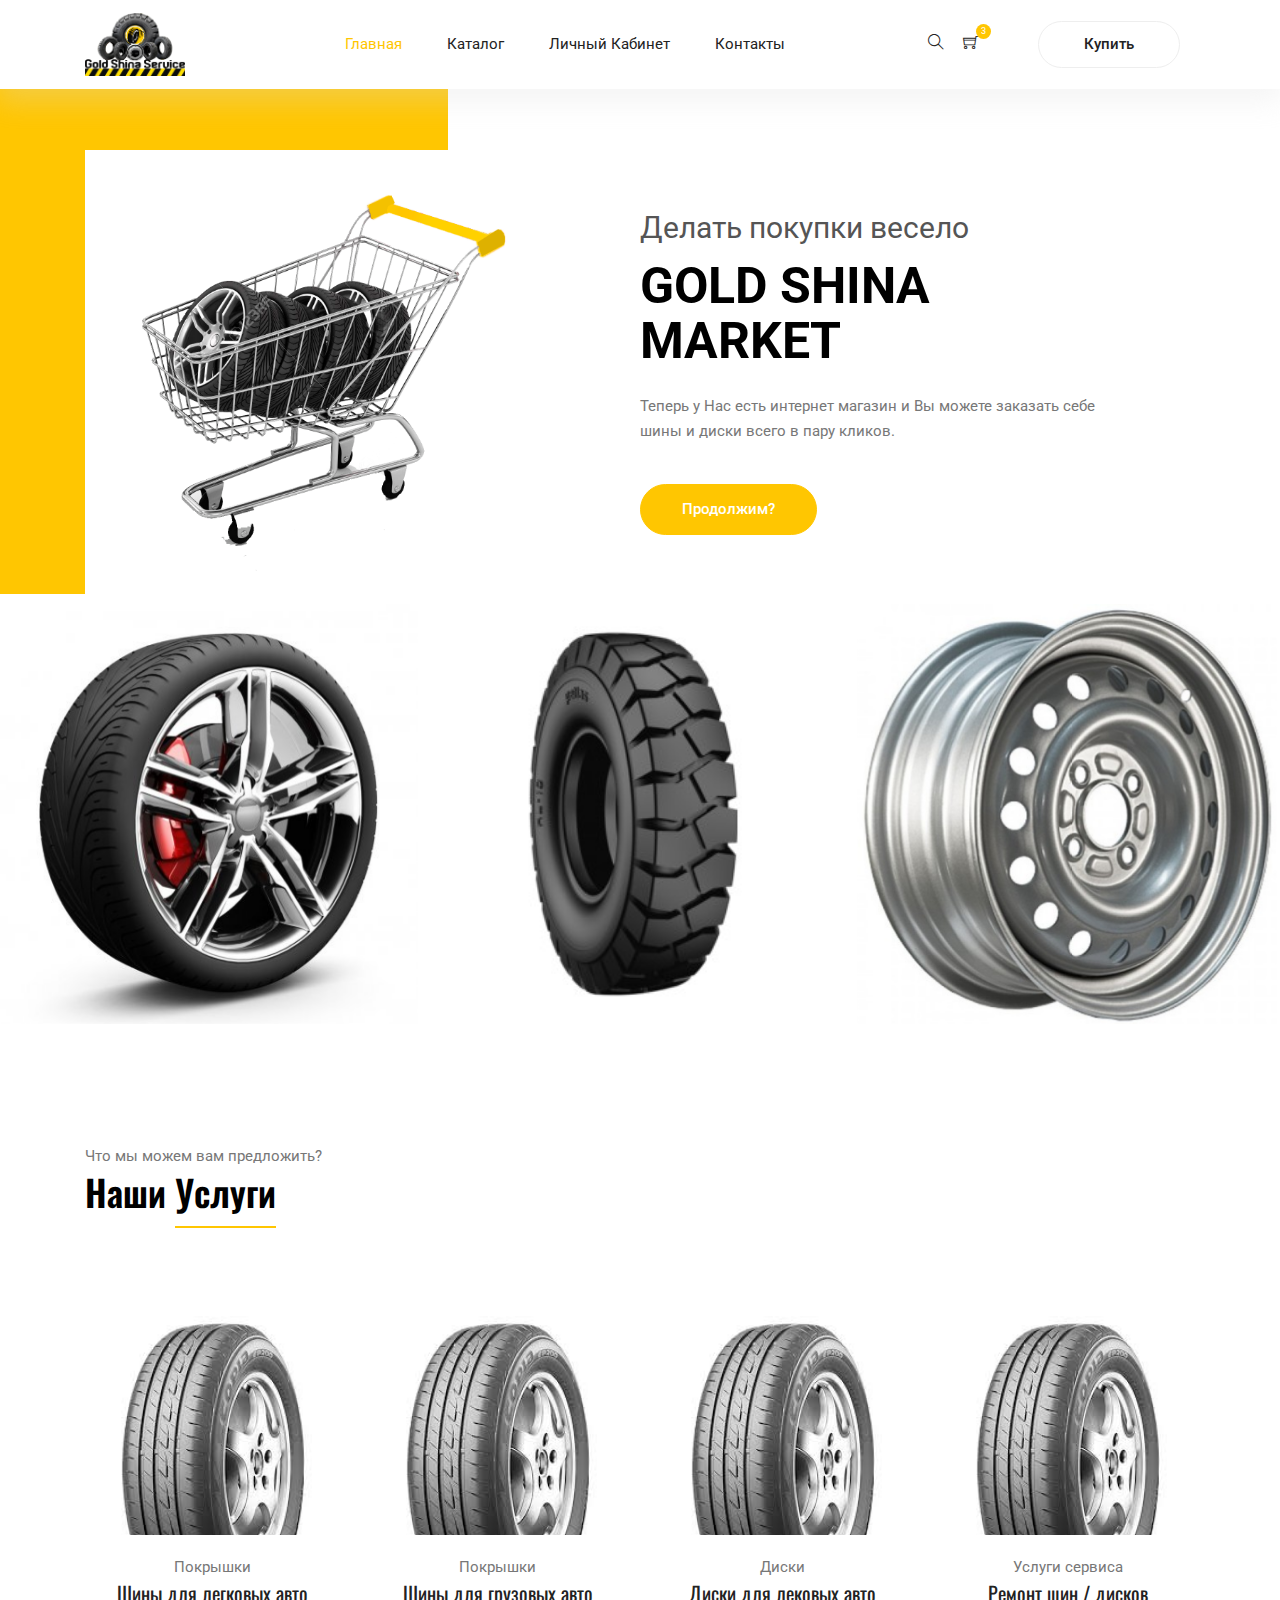
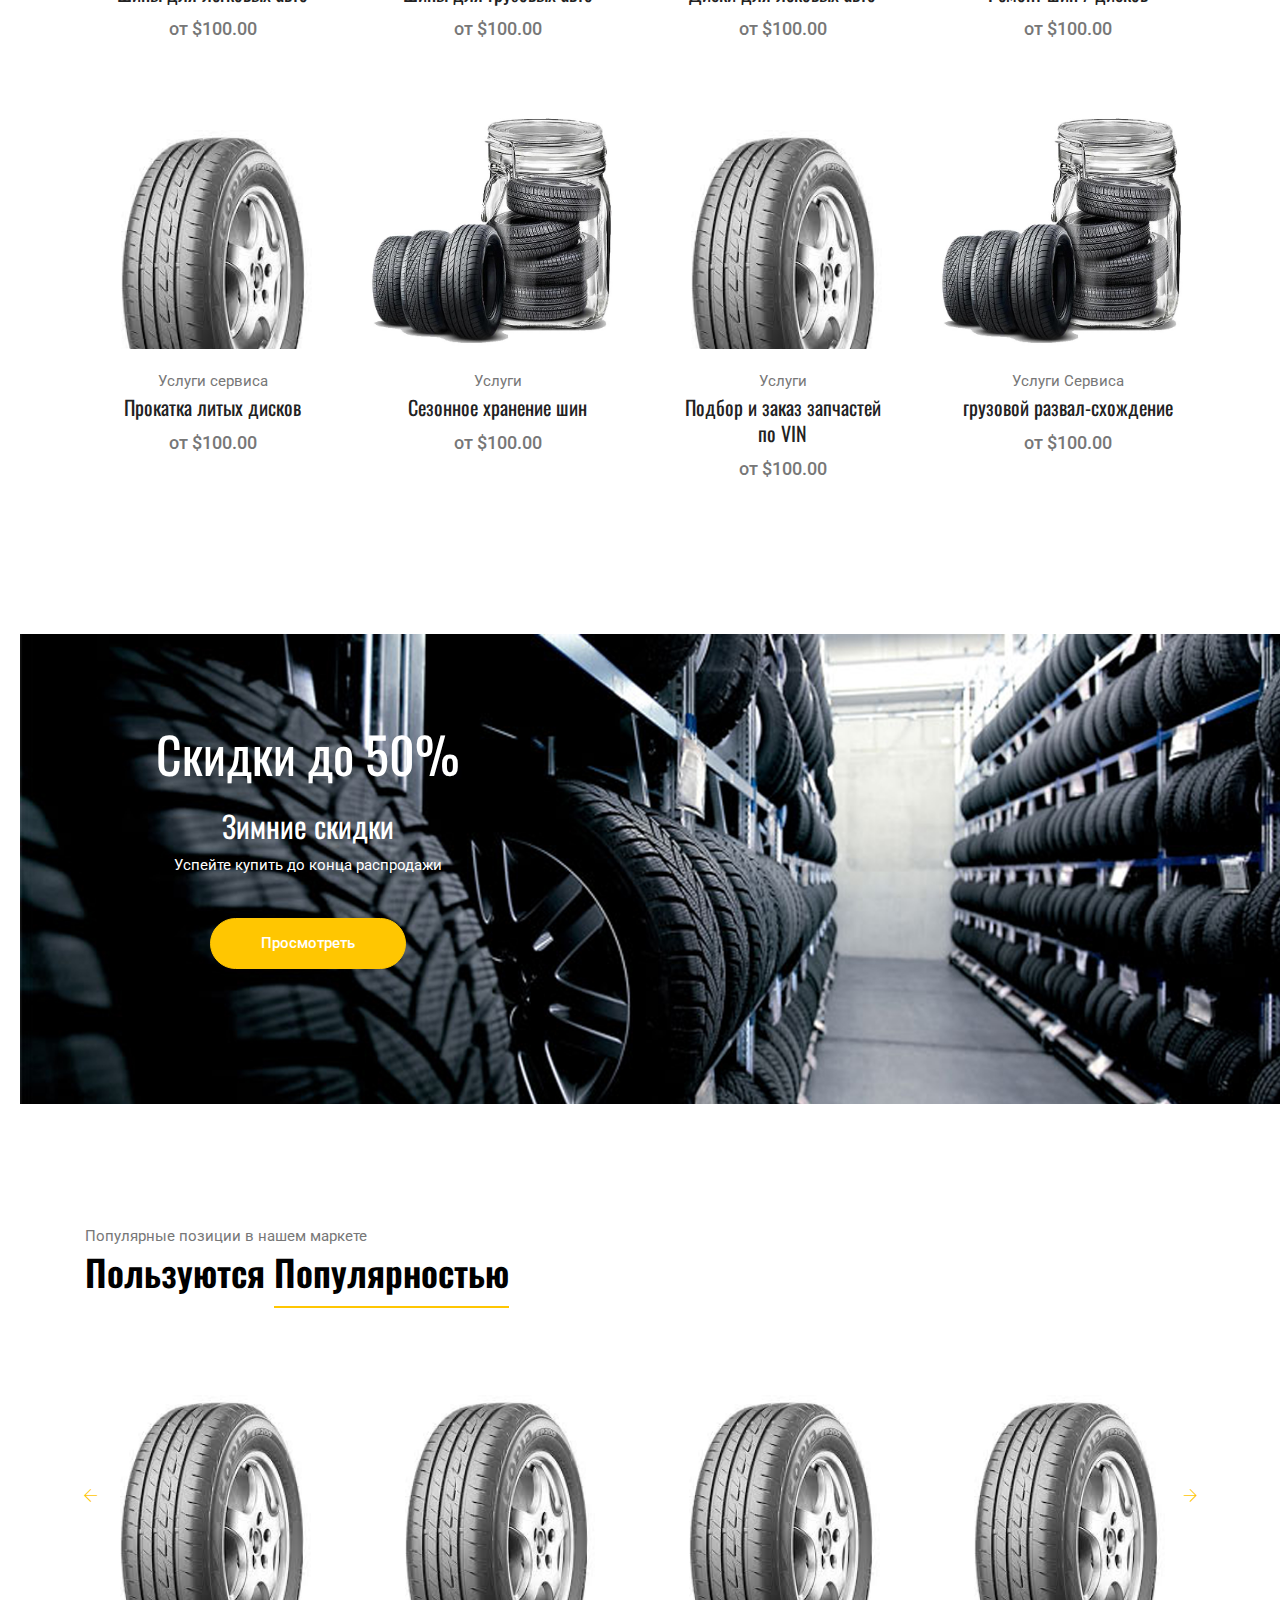
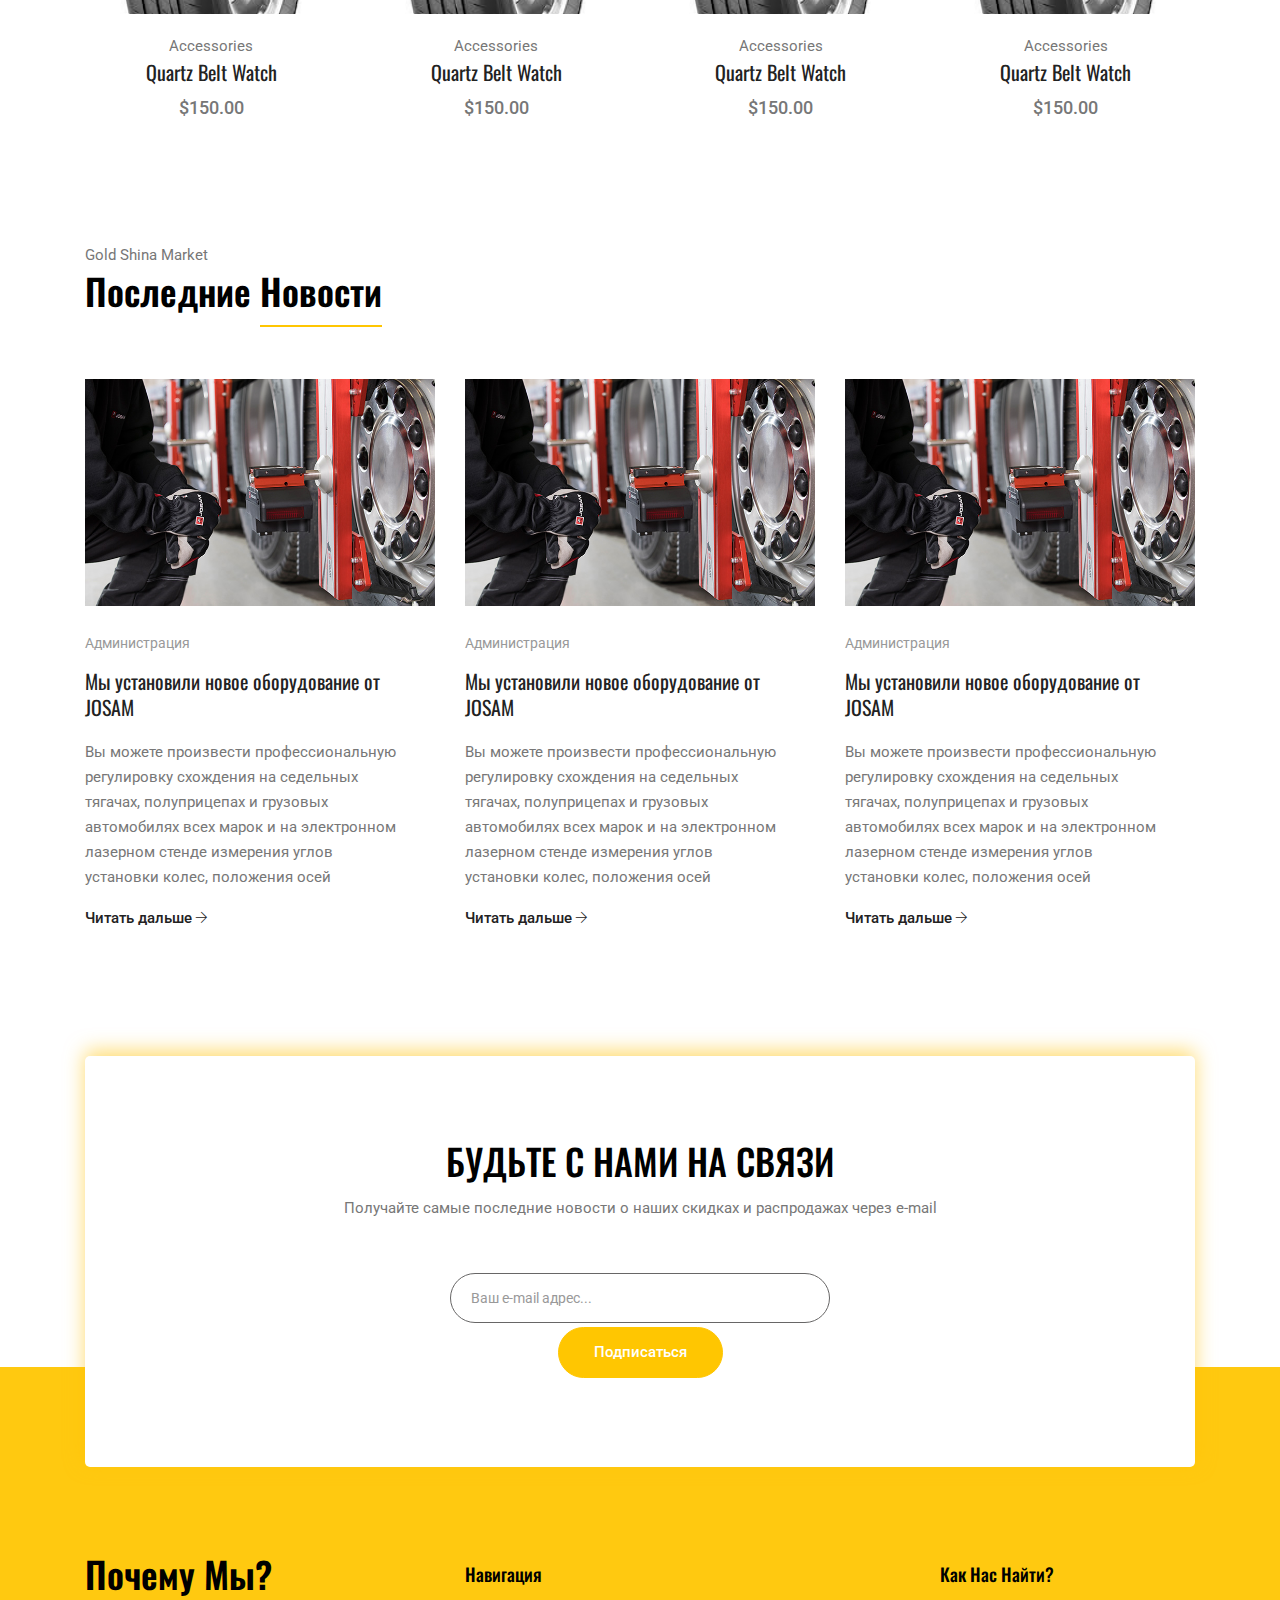
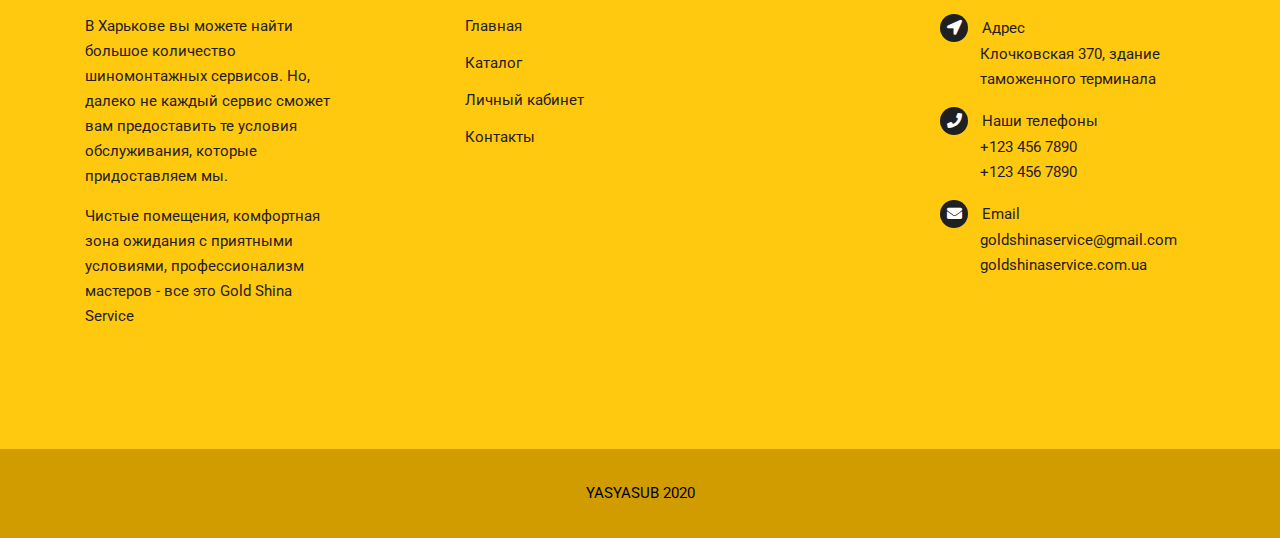
==== index.html @ 3cb79cb7 "push" ====
<!DOCTYPE html>
<html lang="en">
<head>
  <meta charset="UTF-8">
  <meta name="viewport" content="width=device-width, initial-scale=1.0">
  <meta http-equiv="X-UA-Compatible" content="ie=edge">
  <title>Gold Shina Shop - Главная</title>
<!--	<link rel="icon" href="img/Fevicon.png" type="image/png">-->
  <link rel="stylesheet" href="vendors/bootstrap/bootstrap.min.css">
  <link rel="stylesheet" href="vendors/fontawesome/css/all.min.css">
	<link rel="stylesheet" href="vendors/themify-icons/themify-icons.css">
  <link rel="stylesheet" href="vendors/nice-select/nice-select.css">
  <link rel="stylesheet" href="vendors/owl-carousel/owl.theme.default.min.css">
  <link rel="stylesheet" href="vendors/owl-carousel/owl.carousel.min.css">

  <link rel="stylesheet" href="css/style.css">
</head>
<body>
  <!--================ Start Header Menu Area =================-->
	<header class="header_area">
    <div class="main_menu">
      <nav class="navbar navbar-expand-lg navbar-light">
        <div class="container">
          <a class="navbar-brand logo_h" href="index.html"><img class="logo" src="img/logo.png" alt=""></a>
          <button class="navbar-toggler" type="button" data-toggle="collapse" data-target="#navbarSupportedContent"
            aria-controls="navbarSupportedContent" aria-expanded="false" aria-label="Toggle navigation">
            <span class="icon-bar"></span>
            <span class="icon-bar"></span>
            <span class="icon-bar"></span>
          </button>
          <div class="collapse navbar-collapse offset" id="navbarSupportedContent">
            <ul class="nav navbar-nav menu_nav ml-auto mr-auto">
              <li class="nav-item active"><a class="nav-link" href="index.html">Главная</a></li>
              <li class="nav-item submenu dropdown">
                <a href="#" class="nav-link dropdown-toggle" data-toggle="dropdown" role="button" aria-haspopup="true"
                  aria-expanded="false">Каталог</a>
                <ul class="dropdown-menu">
                  <li class="nav-item"><a class="nav-link" href="category.html">Каталог</a></li>
                  <li class="nav-item"><a class="nav-link" href="checkout.html">Что-то типо данных клиента</a></li>
<!--                  <li class="nav-item"><a class="nav-link" href="confirmation.html">Детали заказа</a></li>-->
                  <li class="nav-item"><a class="nav-link" href="cart.html">Корзина</a></li>
                </ul>
							</li>
<!--              <li class="nav-item submenu dropdown">-->
<!--                <a href="#" class="nav-link dropdown-toggle" data-toggle="dropdown" role="button" aria-haspopup="true"-->
<!--                  aria-expanded="false">Blog</a>-->
<!--                <ul class="dropdown-menu">-->
<!--                  <li class="nav-item"><a class="nav-link" href="blog.html">Blog</a></li>-->
<!--                  <li class="nav-item"><a class="nav-link" href="single-blog.html">Blog Details</a></li>-->
<!--                </ul>-->
<!--							</li>-->
							<li class="nav-item submenu dropdown">
                <a href="#" class="nav-link dropdown-toggle" data-toggle="dropdown" role="button" aria-haspopup="true"
                  aria-expanded="false">Личный кабинет</a>
                <ul class="dropdown-menu">
                  <li class="nav-item"><a class="nav-link" href="login.html">Вход</a></li>
                  <li class="nav-item"><a class="nav-link" href="register.html">Регистрация</a></li>
                  <li class="nav-item"><a class="nav-link" href="tracking-order.html">Трэкинг</a></li>
                </ul>
              </li>
              <li class="nav-item"><a class="nav-link" href="contact.html">Контакты</a></li>
            </ul>

            <ul class="nav-shop">
              <li class="nav-item"><button><i class="ti-search"></i></button></li>
              <li class="nav-item"><button><i class="ti-shopping-cart"></i><span class="nav-shop__circle">3</span></button> </li>
              <li class="nav-item"><a class="button button-header" href="#">Купить</a></li>
            </ul>
          </div>
        </div>
      </nav>
    </div>
  </header>
	<!--================ End Header Menu Area =================-->

  <main class="site-main">
    
    <!--================ Hero banner start =================-->
    <section class="hero-banner">
      <div class="container">
        <div class="row no-gutters align-items-center pt-60px">
          <div class="col-5 d-none d-sm-block">
            <div class="hero-banner__img">
              <img class="img-fluid" src="img/home/hero-banner.png" alt="">
            </div>
          </div>
          <div class="col-sm-7 col-lg-6 offset-lg-1 pl-4 pl-md-5 pl-lg-0">
            <div class="hero-banner__content">
              <h4>Делать покупки весело</h4>
              <h1>Gold Shina Market</h1>
              <p>Теперь у Нас есть интернет магазин и Вы можете заказать себе шины и диски всего в пару кликов.</p>
              <a class="button button-hero" href="#">Продолжим?</a>
            </div>
          </div>
        </div>
      </div>
    </section>
    <!--================ Hero banner start =================-->

    <!--================ Hero Carousel start =================-->
    <section class="section-margin mt-0">
      <div class="owl-carousel owl-theme hero-carousel">
        <div class="hero-carousel__slide">
          <img src="img/home/hero-slide1.png" alt="" class="img-fluid">
          <a href="#" class="hero-carousel__slideOverlay">
            <h3>Автомобильные шины</h3>
            <p>Покрышки</p>
          </a>
        </div>
        <div class="hero-carousel__slide">
          <img src="img/home/hero-slide2.png" alt="" class="img-fluid">
          <a href="#" class="hero-carousel__slideOverlay">
              <h3>Автомобильные шины</h3>
              <p>Покрышки</p>
          </a>
        </div>
        <div class="hero-carousel__slide">
          <img src="img/home/hero-slide3.png" alt="" class="img-fluid">
          <a href="#" class="hero-carousel__slideOverlay">
              <h3>Автомобильные шины</h3>
              <p>Покрышки</p>
          </a>
        </div>
      </div>
    </section>
    <!--================ Hero Carousel end =================-->

    <!-- ================ trending product section start ================= -->  
    <section class="section-margin calc-60px">
      <div class="container">
        <div class="section-intro pb-60px">
          <p>Что мы можем вам предложить?</p>
          <h2>Наши <span class="section-intro__style">Услуги</span></h2>
        </div>
        <div class="row">
          <div class="col-md-6 col-lg-4 col-xl-3">
            <div class="card text-center card-product">
              <div class="card-product__img">
                <img class="card-img" src="img/product/product1.png" alt="">
                <ul class="card-product__imgOverlay">
                  <li><button><i class="ti-search"></i></button></li>
                  <li><button><i class="ti-shopping-cart"></i></button></li>
                  <li><button><i class="ti-heart"></i></button></li>
                </ul>
              </div>
              <div class="card-body">
                <p>Покрышки</p>
                <h4 class="card-product__title"><a href="single-product.html">Шины для легковых авто</a></h4>
                <p class="card-product__price">от $100.00</p>
              </div>
            </div>
          </div>
          <div class="col-md-6 col-lg-4 col-xl-3">
            <div class="card text-center card-product">
              <div class="card-product__img">
                <img class="card-img" src="img/product/product1.png" alt="">
                <ul class="card-product__imgOverlay">
                  <li><button><i class="ti-search"></i></button></li>
                  <li><button><i class="ti-shopping-cart"></i></button></li>
                  <li><button><i class="ti-heart"></i></button></li>
                </ul>
              </div>
              <div class="card-body">
                <p>Покрышки</p>
                <h4 class="card-product__title"><a href="single-product.html">Шины для грузовых авто</a></h4>
                <p class="card-product__price">от $100.00</p>
              </div>
            </div>
          </div>
          <div class="col-md-6 col-lg-4 col-xl-3">
          <div class="card text-center card-product">
            <div class="card-product__img">
              <img class="card-img" src="img/product/product1.png" alt="">
              <ul class="card-product__imgOverlay">
                <li><button><i class="ti-search"></i></button></li>
                <li><button><i class="ti-shopping-cart"></i></button></li>
                <li><button><i class="ti-heart"></i></button></li>
              </ul>
            </div>
            <div class="card-body">
              <p>Диски</p>
              <h4 class="card-product__title"><a href="single-product.html">Диски для лековых авто</a></h4>
              <p class="card-product__price">от $100.00</p>
            </div>
          </div>
        </div>
        <div class="col-md-6 col-lg-4 col-xl-3">
          <div class="card text-center card-product">
            <div class="card-product__img">
              <img class="card-img" src="img/product/product1.png" alt="">
              <ul class="card-product__imgOverlay">
                <li><button><i class="ti-search"></i></button></li>
                <li><button><i class="ti-shopping-cart"></i></button></li>
                <li><button><i class="ti-heart"></i></button></li>
              </ul>
            </div>
            <div class="card-body">
              <p>Услуги сервиса</p>
              <h4 class="card-product__title"><a href="single-product.html">Ремонт шин / дисков</a></h4>
              <p class="card-product__price">от $100.00</p>
            </div>
          </div>
        </div>
        <div class="col-md-6 col-lg-4 col-xl-3">
          <div class="card text-center card-product">
            <div class="card-product__img">
              <img class="card-img" src="img/product/product1.png" alt="">
              <ul class="card-product__imgOverlay">
                <li><button><i class="ti-search"></i></button></li>
                <li><button><i class="ti-shopping-cart"></i></button></li>
                <li><button><i class="ti-heart"></i></button></li>
              </ul>
            </div>
            <div class="card-body">
              <p>Услуги сервиса</p>
              <h4 class="card-product__title"><a href="single-product.html">Прокатка литых дисков</a></h4>
              <p class="card-product__price">от $100.00</p>
            </div>
          </div>
        </div><div class="col-md-6 col-lg-4 col-xl-3">
          <div class="card text-center card-product">
            <div class="card-product__img">
              <img class="card-img" src="img/product/product2.jpg" alt="">
              <ul class="card-product__imgOverlay">
                <li><button><i class="ti-search"></i></button></li>
                <li><button><i class="ti-shopping-cart"></i></button></li>
                <li><button><i class="ti-heart"></i></button></li>
              </ul>
            </div>
            <div class="card-body">
              <p>Услуги</p>
              <h4 class="card-product__title"><a href="single-product.html">Сезонное хранение шин</a></h4>
              <p class="card-product__price">от $100.00</p>
            </div>
          </div>
        </div>
        <div class="col-md-6 col-lg-4 col-xl-3">
          <div class="card text-center card-product">
            <div class="card-product__img">
              <img class="card-img" src="img/product/product1.png" alt="">
              <ul class="card-product__imgOverlay">
                <li><button><i class="ti-search"></i></button></li>
                <li><button><i class="ti-shopping-cart"></i></button></li>
                <li><button><i class="ti-heart"></i></button></li>
              </ul>
            </div>
            <div class="card-body">
              <p>Услуги</p>
              <h4 class="card-product__title"><a href="single-product.html">Подбор и заказ запчастей по VIN</a></h4>
              <p class="card-product__price">от $100.00</p>
            </div>
          </div>
        </div>

            <div class="col-md-6 col-lg-4 col-xl-3">
                <div class="card text-center card-product">
                    <div class="card-product__img">
                        <img class="card-img" src="img/product/product2.jpg" alt="">
                        <ul class="card-product__imgOverlay">
                            <li><button><i class="ti-search"></i></button></li>
                            <li><button><i class="ti-shopping-cart"></i></button></li>
                            <li><button><i class="ti-heart"></i></button></li>
                        </ul>
                    </div>
                    <div class="card-body">
                        <p>Услуги Сервиса</p>
                        <h4 class="card-product__title"><a href="single-product.html">грузовой развал-схождение</a></h4>
                        <p class="card-product__price">от $100.00</p>
                    </div>
                </div>
            </div>

        </div>
      </div>
    </section>
    <!-- ================ trending product section end ================= -->  


    <!-- ================ offer section start ================= --> 
    <section class="offer" id="parallax-1" data-anchor-target="#parallax-1" data-300-top="background-position: 20px 30px" data-top-bottom="background-position: 0 20px">
      <div class="container">
        <div class="row">
          <div class="col-xl-5">
            <div class="offer__content text-center">
              <h3>Скидки до 50%</h3>
              <h4>Зимние скидки</h4>
              <p>Успейте купить до конца распродажи</p>
              <a class="button button--active mt-3 mt-xl-4" href="#">Просмотреть</a>
            </div>
          </div>
        </div>
      </div>
    </section>
    <!-- ================ offer section end ================= --> 

    <!-- ================ Best Selling item  carousel ================= --> 
    <section class="section-margin calc-60px">
      <div class="container">
        <div class="section-intro pb-60px">
          <p>Популярные позиции в нашем маркете</p>
          <h2>Пользуются <span class="section-intro__style">Популярностью</span></h2>
        </div>
        <div class="owl-carousel owl-theme" id="bestSellerCarousel">
          <div class="card text-center card-product">
            <div class="card-product__img">
              <img class="img-fluid" src="img/product/product1.png" alt="">
              <ul class="card-product__imgOverlay">
                <li><button><i class="ti-search"></i></button></li>
                <li><button><i class="ti-shopping-cart"></i></button></li>
                <li><button><i class="ti-heart"></i></button></li>
              </ul>
            </div>
            <div class="card-body">
              <p>Accessories</p>
              <h4 class="card-product__title"><a href="single-product.html">Quartz Belt Watch</a></h4>
              <p class="card-product__price">$150.00</p>
            </div>
          </div>

            <div class="card text-center card-product">
                <div class="card-product__img">
                    <img class="img-fluid" src="img/product/product1.png" alt="">
                    <ul class="card-product__imgOverlay">
                        <li><button><i class="ti-search"></i></button></li>
                        <li><button><i class="ti-shopping-cart"></i></button></li>
                        <li><button><i class="ti-heart"></i></button></li>
                    </ul>
                </div>
                <div class="card-body">
                    <p>Accessories</p>
                    <h4 class="card-product__title"><a href="single-product.html">Quartz Belt Watch</a></h4>
                    <p class="card-product__price">$150.00</p>
                </div>
            </div><div class="card text-center card-product">
            <div class="card-product__img">
                <img class="img-fluid" src="img/product/product1.png" alt="">
                <ul class="card-product__imgOverlay">
                    <li><button><i class="ti-search"></i></button></li>
                    <li><button><i class="ti-shopping-cart"></i></button></li>
                    <li><button><i class="ti-heart"></i></button></li>
                </ul>
            </div>
            <div class="card-body">
                <p>Accessories</p>
                <h4 class="card-product__title"><a href="single-product.html">Quartz Belt Watch</a></h4>
                <p class="card-product__price">$150.00</p>
            </div>
        </div><div class="card text-center card-product">
            <div class="card-product__img">
                <img class="img-fluid" src="img/product/product1.png" alt="">
                <ul class="card-product__imgOverlay">
                    <li><button><i class="ti-search"></i></button></li>
                    <li><button><i class="ti-shopping-cart"></i></button></li>
                    <li><button><i class="ti-heart"></i></button></li>
                </ul>
            </div>
            <div class="card-body">
                <p>Accessories</p>
                <h4 class="card-product__title"><a href="single-product.html">Quartz Belt Watch</a></h4>
                <p class="card-product__price">$150.00</p>
            </div>
        </div><div class="card text-center card-product">
            <div class="card-product__img">
                <img class="img-fluid" src="img/product/product1.png" alt="">
                <ul class="card-product__imgOverlay">
                    <li><button><i class="ti-search"></i></button></li>
                    <li><button><i class="ti-shopping-cart"></i></button></li>
                    <li><button><i class="ti-heart"></i></button></li>
                </ul>
            </div>
            <div class="card-body">
                <p>Accessories</p>
                <h4 class="card-product__title"><a href="single-product.html">Quartz Belt Watch</a></h4>
                <p class="card-product__price">$150.00</p>
            </div>
        </div><div class="card text-center card-product">
            <div class="card-product__img">
                <img class="img-fluid" src="img/product/product1.png" alt="">
                <ul class="card-product__imgOverlay">
                    <li><button><i class="ti-search"></i></button></li>
                    <li><button><i class="ti-shopping-cart"></i></button></li>
                    <li><button><i class="ti-heart"></i></button></li>
                </ul>
            </div>
            <div class="card-body">
                <p>Accessories</p>
                <h4 class="card-product__title"><a href="single-product.html">Quartz Belt Watch</a></h4>
                <p class="card-product__price">$150.00</p>
            </div>
        </div><div class="card text-center card-product">
            <div class="card-product__img">
                <img class="img-fluid" src="img/product/product1.png" alt="">
                <ul class="card-product__imgOverlay">
                    <li><button><i class="ti-search"></i></button></li>
                    <li><button><i class="ti-shopping-cart"></i></button></li>
                    <li><button><i class="ti-heart"></i></button></li>
                </ul>
            </div>
            <div class="card-body">
                <p>Accessories</p>
                <h4 class="card-product__title"><a href="single-product.html">Quartz Belt Watch</a></h4>
                <p class="card-product__price">$150.00</p>
            </div>
        </div>
        </div>
      </div>
    </section>
    <!-- ================ Best Selling item  carousel end ================= --> 

    <!-- ================ Blog section start ================= -->  
    <section class="blog">
      <div class="container">
        <div class="section-intro pb-60px">
          <p>Gold Shina Market</p>
          <h2>Последние <span class="section-intro__style">Новости</span></h2>
        </div>

        <div class="row">
          <div class="col-md-6 col-lg-4 mb-4 mb-lg-0">
            <div class="card card-blog">
              <div class="card-blog__img">
                <img class="card-img rounded-0" src="img/blog/blog1.png" alt="">
              </div>
              <div class="card-body">
                <ul class="card-blog__info">
                  <li><a href="#">Администрация</a></li>
                </ul>
                <h4 class="card-blog__title"><a href="single-blog.html">Мы установили новое оборудование от JOSAM</a></h4>
                <p>Вы можете произвести профессиональную регулировку схождения на седельных тягачах, полуприцепах и грузовых автомобилях всех марок и на электронном лазерном стенде измерения углов установки колес, положения осей</p>
                <a class="card-blog__link" href="#">Читать дальше<i class="ti-arrow-right"></i></a>
              </div>
            </div>
          </div>


            <div class="col-md-6 col-lg-4 mb-4 mb-lg-0">
                <div class="card card-blog">
                    <div class="card-blog__img">
                        <img class="card-img rounded-0" src="img/blog/blog1.png" alt="">
                    </div>
                    <div class="card-body">
                        <ul class="card-blog__info">
                            <li><a href="#">Администрация</a></li>
                        </ul>
                        <h4 class="card-blog__title"><a href="single-blog.html">Мы установили новое оборудование от JOSAM</a></h4>
                        <p>Вы можете произвести профессиональную регулировку схождения на седельных тягачах, полуприцепах и грузовых автомобилях всех марок и на электронном лазерном стенде измерения углов установки колес, положения осей</p>
                        <a class="card-blog__link" href="#">Читать дальше<i class="ti-arrow-right"></i></a>
                    </div>
                </div>
            </div>

            <div class="col-md-6 col-lg-4 mb-4 mb-lg-0">
                <div class="card card-blog">
                    <div class="card-blog__img">
                        <img class="card-img rounded-0" src="img/blog/blog1.png" alt="">
                    </div>
                    <div class="card-body">
                        <ul class="card-blog__info">
                            <li><a href="#">Администрация</a></li>
                        </ul>
                        <h4 class="card-blog__title"><a href="single-blog.html">Мы установили новое оборудование от JOSAM</a></h4>
                        <p>Вы можете произвести профессиональную регулировку схождения на седельных тягачах, полуприцепах и грузовых автомобилях всех марок и на электронном лазерном стенде измерения углов установки колес, положения осей</p>
                        <a class="card-blog__link" href="#">Читать дальше<i class="ti-arrow-right"></i></a>
                    </div>
                </div>
            </div>
          <!--tut mojno dobovl'at rod-->
        </div>
      </div>
    </section>
    <!-- ================ Blog section end ================= -->  

    <!-- ================ Subscribe section start ================= --> 
    <section class="subscribe-position">
      <div class="container">
        <div class="subscribe text-center">
          <h3 class="subscribe__title">Будьте с нами на связи</h3>
          <p>Получайте самые последние новости о наших скидках и распродажах через e-mail</p>
          <div id="mc_embed_signup">
            <form target="_blank" action="https://spondonit.us12.list-manage.com/subscribe/post?u=1462626880ade1ac87bd9c93a&amp;id=92a4423d01" method="get" class="subscribe-form form-inline mt-5 pt-1">
              <div class="form-group ml-sm-auto">
                <input style="margin: auto" class="form-control mb-1" type="email" name="EMAIL" placeholder="Ваш e-mail адрес..." onfocus="this.placeholder = ''" onblur="this.placeholder = 'Your Email Address '" >
                <div class="info"></div>
              </div>
              <button style="margin: auto" class="button button-subscribe mr-auto mb-1" type="submit">Подписаться</button>
              <div style="position: absolute; left: -5000px;">
                <input name="b_36c4fd991d266f23781ded980_aefe40901a" tabindex="-1" value="" type="text">
              </div>

            </form>
          </div>
          
        </div>
      </div>
    </section>
    <!-- ================ Subscribe section end ================= --> 

    

  </main>


  <!--================ Start footer Area  =================-->
	<footer class="footer">
		<div class="footer-area">
			<div class="container">
				<div class="row section_gap">
					<div class="col-lg-3 col-md-6 col-sm-6">
						<div class="single-footer-widget tp_widgets">
							<h4 class="footer_title large_title">Почему мы?</h4>
							<p>
                                В Харькове вы можете найти большое количество шиномонтажных сервисов. Но, далеко не каждый сервис сможет вам предоставить те условия обслуживания, которые придоставляем мы.
							</p>
							<p>
                                Чистые помещения, комфортная зона ожидания с приятными условиями, профессионализм мастеров - все это Gold Shina Service
							</p>
						</div>
					</div>
					<div class="offset-lg-1 col-lg-2 col-md-6 col-sm-6">
						<div class="single-footer-widget tp_widgets">
							<h4 class="footer_title">Навигация</h4>
							<ul class="list">
								<li><a href="#">Главная</a></li>
								<li><a href="#">Каталог</a></li>
								<li><a href="#">Личный кабинет</a></li>
    <!--								<li><a href="#">Product</a></li>-->
<!--								<li><a href="#">Brand</a></li>-->
								<li><a href="#">Контакты</a></li>
							</ul>
						</div>
					</div>
					<div class="col-lg-2 col-md-6 col-sm-6">
<!--                    <div class="single-footer-widget instafeed">-->
<!--                        <h4 class="footer_title">Gallery</h4>-->
<!--                        <ul class="list instafeed d-flex flex-wrap">-->
<!--                            <li><img src="img/gallery/r1.jpg" alt=""></li>-->
<!--                            <li><img src="img/gallery/r2.jpg" alt=""></li>-->
<!--                            <li><img src="img/gallery/r3.jpg" alt=""></li>-->
<!--                            <li><img src="img/gallery/r5.jpg" alt=""></li>-->
<!--                            <li><img src="img/gallery/r7.jpg" alt=""></li>-->
<!--                            <li><img src="img/gallery/r8.jpg" alt=""></li>-->
<!--                        </ul>-->
<!--                    </div>-->
                </div>
					<div class="offset-lg-1 col-lg-3 col-md-6 col-sm-6">
						<div class="single-footer-widget tp_widgets">
							<h4 class="footer_title">Как нас найти?</h4>
							<div class="ml-40">
								<p class="sm-head">
									<span class="fa fa-location-arrow"></span>
									Адрес
								</p>
								<p>Клочковская 370, здание таможенного терминала</p>

								<p class="sm-head">
									<span class="fa fa-phone"></span>
									Наши телефоны
								</p>
								<p>
									+123 456 7890 <br>
									+123 456 7890
								</p>

								<p class="sm-head">
									<span class="fa fa-envelope"></span>
									Email
								</p>
								<p>
									goldshinaservice@gmail.com <br>
									goldshinaservice.com.ua
								</p>
							</div>
						</div>
					</div>
				</div>
			</div>
		</div>

		<div class="footer-bottom">
			<div class="container">
				<div class="row d-flex">
					<p class="col-lg-12 footer-text text-center">
						YASYASUB 2020</p>
				</div>
			</div>
		</div>
	</footer>
	<!--================ End footer Area  =================-->



  <script src="vendors/jquery/jquery-3.2.1.min.js"></script>
  <script src="vendors/bootstrap/bootstrap.bundle.min.js"></script>
  <script src="vendors/skrollr.min.js"></script>
  <script src="vendors/owl-carousel/owl.carousel.min.js"></script>
  <script src="vendors/nice-select/jquery.nice-select.min.js"></script>
  <script src="vendors/jquery.ajaxchimp.min.js"></script>
  <script src="vendors/mail-script.js"></script>
  <script src="js/main.js"></script>
</body>
</html>
---- vendors/fontawesome/css/all.min.css ----
.fa,.fab,.fal,.far,.fas{-moz-osx-font-smoothing:grayscale;-webkit-font-smoothing:antialiased;display:inline-block;font-style:normal;font-variant:normal;text-rendering:auto;line-height:1}.fa-lg{font-size:1.33333em;line-height:.75em;vertical-align:-.0667em}.fa-xs{font-size:.75em}.fa-sm{font-size:.875em}.fa-1x{font-size:1em}.fa-2x{font-size:2em}.fa-3x{font-size:3em}.fa-4x{font-size:4em}.fa-5x{font-size:5em}.fa-6x{font-size:6em}.fa-7x{font-size:7em}.fa-8x{font-size:8em}.fa-9x{font-size:9em}.fa-10x{font-size:10em}.fa-fw{text-align:center;width:1.25em}.fa-ul{list-style-type:none;margin-left:2.5em;padding-left:0}.fa-ul>li{position:relative}.fa-li{left:-2em;position:absolute;text-align:center;width:2em;line-height:inherit}.fa-border{border:.08em solid #eee;border-radius:.1em;padding:.2em .25em .15em}.fa-pull-left{float:left}.fa-pull-right{float:right}.fa.fa-pull-left,.fab.fa-pull-left,.fal.fa-pull-left,.far.fa-pull-left,.fas.fa-pull-left{margin-right:.3em}.fa.fa-pull-right,.fab.fa-pull-right,.fal.fa-pull-right,.far.fa-pull-right,.fas.fa-pull-right{margin-left:.3em}.fa-spin{animation:fa-spin 2s infinite linear}.fa-pulse{animation:fa-spin 1s infinite steps(8)}@keyframes fa-spin{0%{transform:rotate(0deg)}to{transform:rotate(1turn)}}.fa-rotate-90{-ms-filter:"progid:DXImageTransform.Microsoft.BasicImage(rotation=1)";transform:rotate(90deg)}.fa-rotate-180{-ms-filter:"progid:DXImageTransform.Microsoft.BasicImage(rotation=2)";transform:rotate(180deg)}.fa-rotate-270{-ms-filter:"progid:DXImageTransform.Microsoft.BasicImage(rotation=3)";transform:rotate(270deg)}.fa-flip-horizontal{-ms-filter:"progid:DXImageTransform.Microsoft.BasicImage(rotation=0, mirror=1)";transform:scaleX(-1)}.fa-flip-vertical{transform:scaleY(-1)}.fa-flip-horizontal.fa-flip-vertical,.fa-flip-vertical{-ms-filter:"progid:DXImageTransform.Microsoft.BasicImage(rotation=2, mirror=1)"}.fa-flip-horizontal.fa-flip-vertical{transform:scale(-1)}:root .fa-flip-horizontal,:root .fa-flip-vertical,:root .fa-rotate-90,:root .fa-rotate-180,:root .fa-rotate-270{filter:none}.fa-stack{display:inline-block;height:2em;line-height:2em;position:relative;vertical-align:middle;width:2.5em}.fa-stack-1x,.fa-stack-2x{left:0;position:absolute;text-align:center;width:100%}.fa-stack-1x{line-height:inherit}.fa-stack-2x{font-size:2em}.fa-inverse{color:#fff}.fa-500px:before{content:"\f26e"}.fa-accessible-icon:before{content:"\f368"}.fa-accusoft:before{content:"\f369"}.fa-acquisitions-incorporated:before{content:"\f6af"}.fa-ad:before{content:"\f641"}.fa-address-book:before{content:"\f2b9"}.fa-address-card:before{content:"\f2bb"}.fa-adjust:before{content:"\f042"}.fa-adn:before{content:"\f170"}.fa-adobe:before{content:"\f778"}.fa-adversal:before{content:"\f36a"}.fa-affiliatetheme:before{content:"\f36b"}.fa-air-freshener:before{content:"\f5d0"}.fa-algolia:before{content:"\f36c"}.fa-align-center:before{content:"\f037"}.fa-align-justify:before{content:"\f039"}.fa-align-left:before{content:"\f036"}.fa-align-right:before{content:"\f038"}.fa-alipay:before{content:"\f642"}.fa-allergies:before{content:"\f461"}.fa-amazon:before{content:"\f270"}.fa-amazon-pay:before{content:"\f42c"}.fa-ambulance:before{content:"\f0f9"}.fa-american-sign-language-interpreting:before{content:"\f2a3"}.fa-amilia:before{content:"\f36d"}.fa-anchor:before{content:"\f13d"}.fa-android:before{content:"\f17b"}.fa-angellist:before{content:"\f209"}.fa-angle-double-down:before{content:"\f103"}.fa-angle-double-left:before{content:"\f100"}.fa-angle-double-right:before{content:"\f101"}.fa-angle-double-up:before{content:"\f102"}.fa-angle-down:before{content:"\f107"}.fa-angle-left:before{content:"\f104"}.fa-angle-right:before{content:"\f105"}.fa-angle-up:before{content:"\f106"}.fa-angry:before{content:"\f556"}.fa-angrycreative:before{content:"\f36e"}.fa-angular:before{content:"\f420"}.fa-ankh:before{content:"\f644"}.fa-app-store:before{content:"\f36f"}.fa-app-store-ios:before{content:"\f370"}.fa-apper:before{content:"\f371"}.fa-apple:before{content:"\f179"}.fa-apple-alt:before{content:"\f5d1"}.fa-apple-pay:before{content:"\f415"}.fa-archive:before{content:"\f187"}.fa-archway:before{content:"\f557"}.fa-arrow-alt-circle-down:before{content:"\f358"}.fa-arrow-alt-circle-left:before{content:"\f359"}.fa-arrow-alt-circle-right:before{content:"\f35a"}.fa-arrow-alt-circle-up:before{content:"\f35b"}.fa-arrow-circle-down:before{content:"\f0ab"}.fa-arrow-circle-left:before{content:"\f0a8"}.fa-arrow-circle-right:before{content:"\f0a9"}.fa-arrow-circle-up:before{content:"\f0aa"}.fa-arrow-down:before{content:"\f063"}.fa-arrow-left:before{content:"\f060"}.fa-arrow-right:before{content:"\f061"}.fa-arrow-up:before{content:"\f062"}.fa-arrows-alt:before{content:"\f0b2"}.fa-arrows-alt-h:before{content:"\f337"}.fa-arrows-alt-v:before{content:"\f338"}.fa-artstation:before{content:"\f77a"}.fa-assistive-listening-systems:before{content:"\f2a2"}.fa-asterisk:before{content:"\f069"}.fa-asymmetrik:before{content:"\f372"}.fa-at:before{content:"\f1fa"}.fa-atlas:before{content:"\f558"}.fa-atlassian:before{content:"\f77b"}.fa-atom:before{content:"\f5d2"}.fa-audible:before{content:"\f373"}.fa-audio-description:before{content:"\f29e"}.fa-autoprefixer:before{content:"\f41c"}.fa-avianex:before{content:"\f374"}.fa-aviato:before{content:"\f421"}.fa-award:before{content:"\f559"}.fa-aws:before{content:"\f375"}.fa-baby:before{content:"\f77c"}.fa-baby-carriage:before{content:"\f77d"}.fa-backspace:before{content:"\f55a"}.fa-backward:before{content:"\f04a"}.fa-balance-scale:before{content:"\f24e"}.fa-ban:before{content:"\f05e"}.fa-band-aid:before{content:"\f462"}.fa-bandcamp:before{content:"\f2d5"}.fa-barcode:before{content:"\f02a"}.fa-bars:before{content:"\f0c9"}.fa-baseball-ball:before{content:"\f433"}.fa-basketball-ball:before{content:"\f434"}.fa-bath:before{content:"\f2cd"}.fa-battery-empty:before{content:"\f244"}.fa-battery-full:before{content:"\f240"}.fa-battery-half:before{content:"\f242"}.fa-battery-quarter:before{content:"\f243"}.fa-battery-three-quarters:before{content:"\f241"}.fa-bed:before{content:"\f236"}.fa-beer:before{content:"\f0fc"}.fa-behance:before{content:"\f1b4"}.fa-behance-square:before{content:"\f1b5"}.fa-bell:before{content:"\f0f3"}.fa-bell-slash:before{content:"\f1f6"}.fa-bezier-curve:before{content:"\f55b"}.fa-bible:before{content:"\f647"}.fa-bicycle:before{content:"\f206"}.fa-bimobject:before{content:"\f378"}.fa-binoculars:before{content:"\f1e5"}.fa-biohazard:before{content:"\f780"}.fa-birthday-cake:before{content:"\f1fd"}.fa-bitbucket:before{content:"\f171"}.fa-bitcoin:before{content:"\f379"}.fa-bity:before{content:"\f37a"}.fa-black-tie:before{content:"\f27e"}.fa-blackberry:before{content:"\f37b"}.fa-blender:before{content:"\f517"}.fa-blender-phone:before{content:"\f6b6"}.fa-blind:before{content:"\f29d"}.fa-blog:before{content:"\f781"}.fa-blogger:before{content:"\f37c"}.fa-blogger-b:before{content:"\f37d"}.fa-bluetooth:before{content:"\f293"}.fa-bluetooth-b:before{content:"\f294"}.fa-bold:before{content:"\f032"}.fa-bolt:before{content:"\f0e7"}.fa-bomb:before{content:"\f1e2"}.fa-bone:before{content:"\f5d7"}.fa-bong:before{content:"\f55c"}.fa-book:before{content:"\f02d"}.fa-book-dead:before{content:"\f6b7"}.fa-book-open:before{content:"\f518"}.fa-book-reader:before{content:"\f5da"}.fa-bookmark:before{content:"\f02e"}.fa-bowling-ball:before{content:"\f436"}.fa-box:before{content:"\f466"}.fa-box-open:before{content:"\f49e"}.fa-boxes:before{content:"\f468"}.fa-braille:before{content:"\f2a1"}.fa-brain:before{content:"\f5dc"}.fa-briefcase:before{content:"\f0b1"}.fa-briefcase-medical:before{content:"\f469"}.fa-broadcast-tower:before{content:"\f519"}.fa-broom:before{content:"\f51a"}.fa-brush:before{content:"\f55d"}.fa-btc:before{content:"\f15a"}.fa-bug:before{content:"\f188"}.fa-building:before{content:"\f1ad"}.fa-bullhorn:before{content:"\f0a1"}.fa-bullseye:before{content:"\f140"}.fa-burn:before{content:"\f46a"}.fa-buromobelexperte:before{content:"\f37f"}.fa-bus:before{content:"\f207"}.fa-bus-alt:before{content:"\f55e"}.fa-business-time:before{content:"\f64a"}.fa-buysellads:before{content:"\f20d"}.fa-calculator:before{content:"\f1ec"}.fa-calendar:before{content:"\f133"}.fa-calendar-alt:before{content:"\f073"}.fa-calendar-check:before{content:"\f274"}.fa-calendar-day:before{content:"\f783"}.fa-calendar-minus:before{content:"\f272"}.fa-calendar-plus:before{content:"\f271"}.fa-calendar-times:before{content:"\f273"}.fa-calendar-week:before{content:"\f784"}.fa-camera:before{content:"\f030"}.fa-camera-retro:before{content:"\f083"}.fa-campground:before{content:"\f6bb"}.fa-canadian-maple-leaf:before{content:"\f785"}.fa-candy-cane:before{content:"\f786"}.fa-cannabis:before{content:"\f55f"}.fa-capsules:before{content:"\f46b"}.fa-car:before{content:"\f1b9"}.fa-car-alt:before{content:"\f5de"}.fa-car-battery:before{content:"\f5df"}.fa-car-crash:before{content:"\f5e1"}.fa-car-side:before{content:"\f5e4"}.fa-caret-down:before{content:"\f0d7"}.fa-caret-left:before{content:"\f0d9"}.fa-caret-right:before{content:"\f0da"}.fa-caret-square-down:before{content:"\f150"}.fa-caret-square-left:before{content:"\f191"}.fa-caret-square-right:before{content:"\f152"}.fa-caret-square-up:before{content:"\f151"}.fa-caret-up:before{content:"\f0d8"}.fa-carrot:before{content:"\f787"}.fa-cart-arrow-down:before{content:"\f218"}.fa-cart-plus:before{content:"\f217"}.fa-cash-register:before{content:"\f788"}.fa-cat:before{content:"\f6be"}.fa-cc-amazon-pay:before{content:"\f42d"}.fa-cc-amex:before{content:"\f1f3"}.fa-cc-apple-pay:before{content:"\f416"}.fa-cc-diners-club:before{content:"\f24c"}.fa-cc-discover:before{content:"\f1f2"}.fa-cc-jcb:before{content:"\f24b"}.fa-cc-mastercard:before{content:"\f1f1"}.fa-cc-paypal:before{content:"\f1f4"}.fa-cc-stripe:before{content:"\f1f5"}.fa-cc-visa:before{content:"\f1f0"}.fa-centercode:before{content:"\f380"}.fa-centos:before{content:"\f789"}.fa-certificate:before{content:"\f0a3"}.fa-chair:before{content:"\f6c0"}.fa-chalkboard:before{content:"\f51b"}.fa-chalkboard-teacher:before{content:"\f51c"}.fa-charging-station:before{content:"\f5e7"}.fa-chart-area:before{content:"\f1fe"}.fa-chart-bar:before{content:"\f080"}.fa-chart-line:before{content:"\f201"}.fa-chart-pie:before{content:"\f200"}.fa-check:before{content:"\f00c"}.fa-check-circle:before{content:"\f058"}.fa-check-double:before{content:"\f560"}.fa-check-square:before{content:"\f14a"}.fa-chess:before{content:"\f439"}.fa-chess-bishop:before{content:"\f43a"}.fa-chess-board:before{content:"\f43c"}.fa-chess-king:before{content:"\f43f"}.fa-chess-knight:before{content:"\f441"}.fa-chess-pawn:before{content:"\f443"}.fa-chess-queen:before{content:"\f445"}.fa-chess-rook:before{content:"\f447"}.fa-chevron-circle-down:before{content:"\f13a"}.fa-chevron-circle-left:before{content:"\f137"}.fa-chevron-circle-right:before{content:"\f138"}.fa-chevron-circle-up:before{content:"\f139"}.fa-chevron-down:before{content:"\f078"}.fa-chevron-left:before{content:"\f053"}.fa-chevron-right:before{content:"\f054"}.fa-chevron-up:before{content:"\f077"}.fa-child:before{content:"\f1ae"}.fa-chrome:before{content:"\f268"}.fa-church:before{content:"\f51d"}.fa-circle:before{content:"\f111"}.fa-circle-notch:before{content:"\f1ce"}.fa-city:before{content:"\f64f"}.fa-clipboard:before{content:"\f328"}.fa-clipboard-check:before{content:"\f46c"}.fa-clipboard-list:before{content:"\f46d"}.fa-clock:before{content:"\f017"}.fa-clone:before{content:"\f24d"}.fa-closed-captioning:before{content:"\f20a"}.fa-cloud:before{content:"\f0c2"}.fa-cloud-download-alt:before{content:"\f381"}.fa-cloud-meatball:before{content:"\f73b"}.fa-cloud-moon:before{content:"\f6c3"}.fa-cloud-moon-rain:before{content:"\f73c"}.fa-cloud-rain:before{content:"\f73d"}.fa-cloud-showers-heavy:before{content:"\f740"}.fa-cloud-sun:before{content:"\f6c4"}.fa-cloud-sun-rain:before{content:"\f743"}.fa-cloud-upload-alt:before{content:"\f382"}.fa-cloudscale:before{content:"\f383"}.fa-cloudsmith:before{content:"\f384"}.fa-cloudversify:before{content:"\f385"}.fa-cocktail:before{content:"\f561"}.fa-code:before{content:"\f121"}.fa-code-branch:before{content:"\f126"}.fa-codepen:before{content:"\f1cb"}.fa-codiepie:before{content:"\f284"}.fa-coffee:before{content:"\f0f4"}.fa-cog:before{content:"\f013"}.fa-cogs:before{content:"\f085"}.fa-coins:before{content:"\f51e"}.fa-columns:before{content:"\f0db"}.fa-comment:before{content:"\f075"}.fa-comment-alt:before{content:"\f27a"}.fa-comment-dollar:before{content:"\f651"}.fa-comment-dots:before{content:"\f4ad"}.fa-comment-slash:before{content:"\f4b3"}.fa-comments:before{content:"\f086"}.fa-comments-dollar:before{content:"\f653"}.fa-compact-disc:before{content:"\f51f"}.fa-compass:before{content:"\f14e"}.fa-compress:before{content:"\f066"}.fa-compress-arrows-alt:before{content:"\f78c"}.fa-concierge-bell:before{content:"\f562"}.fa-confluence:before{content:"\f78d"}.fa-connectdevelop:before{content:"\f20e"}.fa-contao:before{content:"\f26d"}.fa-cookie:before{content:"\f563"}.fa-cookie-bite:before{content:"\f564"}.fa-copy:before{content:"\f0c5"}.fa-copyright:before{content:"\f1f9"}.fa-couch:before{content:"\f4b8"}.fa-cpanel:before{content:"\f388"}.fa-creative-commons:before{content:"\f25e"}.fa-creative-commons-by:before{content:"\f4e7"}.fa-creative-commons-nc:before{content:"\f4e8"}.fa-creative-commons-nc-eu:before{content:"\f4e9"}.fa-creative-commons-nc-jp:before{content:"\f4ea"}.fa-creative-commons-nd:before{content:"\f4eb"}.fa-creative-commons-pd:before{content:"\f4ec"}.fa-creative-commons-pd-alt:before{content:"\f4ed"}.fa-creative-commons-remix:before{content:"\f4ee"}.fa-creative-commons-sa:before{content:"\f4ef"}.fa-creative-commons-sampling:before{content:"\f4f0"}.fa-creative-commons-sampling-plus:before{content:"\f4f1"}.fa-creative-commons-share:before{content:"\f4f2"}.fa-creative-commons-zero:before{content:"\f4f3"}.fa-credit-card:before{content:"\f09d"}.fa-critical-role:before{content:"\f6c9"}.fa-crop:before{content:"\f125"}.fa-crop-alt:before{content:"\f565"}.fa-cross:before{content:"\f654"}.fa-crosshairs:before{content:"\f05b"}.fa-crow:before{content:"\f520"}.fa-crown:before{content:"\f521"}.fa-css3:before{content:"\f13c"}.fa-css3-alt:before{content:"\f38b"}.fa-cube:before{content:"\f1b2"}.fa-cubes:before{content:"\f1b3"}.fa-cut:before{content:"\f0c4"}.fa-cuttlefish:before{content:"\f38c"}.fa-d-and-d:before{content:"\f38d"}.fa-d-and-d-beyond:before{content:"\f6ca"}.fa-dashcube:before{content:"\f210"}.fa-database:before{content:"\f1c0"}.fa-deaf:before{content:"\f2a4"}.fa-delicious:before{content:"\f1a5"}.fa-democrat:before{content:"\f747"}.fa-deploydog:before{content:"\f38e"}.fa-deskpro:before{content:"\f38f"}.fa-desktop:before{content:"\f108"}.fa-dev:before{content:"\f6cc"}.fa-deviantart:before{content:"\f1bd"}.fa-dharmachakra:before{content:"\f655"}.fa-dhl:before{content:"\f790"}.fa-diagnoses:before{content:"\f470"}.fa-diaspora:before{content:"\f791"}.fa-dice:before{content:"\f522"}.fa-dice-d20:before{content:"\f6cf"}.fa-dice-d6:before{content:"\f6d1"}.fa-dice-five:before{content:"\f523"}.fa-dice-four:before{content:"\f524"}.fa-dice-one:before{content:"\f525"}.fa-dice-six:before{content:"\f526"}.fa-dice-three:before{content:"\f527"}.fa-dice-two:before{content:"\f528"}.fa-digg:before{content:"\f1a6"}.fa-digital-ocean:before{content:"\f391"}.fa-digital-tachograph:before{content:"\f566"}.fa-directions:before{content:"\f5eb"}.fa-discord:before{content:"\f392"}.fa-discourse:before{content:"\f393"}.fa-divide:before{content:"\f529"}.fa-dizzy:before{content:"\f567"}.fa-dna:before{content:"\f471"}.fa-dochub:before{content:"\f394"}.fa-docker:before{content:"\f395"}.fa-dog:before{content:"\f6d3"}.fa-dollar-sign:before{content:"\f155"}.fa-dolly:before{content:"\f472"}.fa-dolly-flatbed:before{content:"\f474"}.fa-donate:before{content:"\f4b9"}.fa-door-closed:before{content:"\f52a"}.fa-door-open:before{content:"\f52b"}.fa-dot-circle:before{content:"\f192"}.fa-dove:before{content:"\f4ba"}.fa-download:before{content:"\f019"}.fa-draft2digital:before{content:"\f396"}.fa-drafting-compass:before{content:"\f568"}.fa-dragon:before{content:"\f6d5"}.fa-draw-polygon:before{content:"\f5ee"}.fa-dribbble:before{content:"\f17d"}.fa-dribbble-square:before{content:"\f397"}.fa-dropbox:before{content:"\f16b"}.fa-drum:before{content:"\f569"}.fa-drum-steelpan:before{content:"\f56a"}.fa-drumstick-bite:before{content:"\f6d7"}.fa-drupal:before{content:"\f1a9"}.fa-dumbbell:before{content:"\f44b"}.fa-dumpster:before{content:"\f793"}.fa-dumpster-fire:before{content:"\f794"}.fa-dungeon:before{content:"\f6d9"}.fa-dyalog:before{content:"\f399"}.fa-earlybirds:before{content:"\f39a"}.fa-ebay:before{content:"\f4f4"}.fa-edge:before{content:"\f282"}.fa-edit:before{content:"\f044"}.fa-eject:before{content:"\f052"}.fa-elementor:before{content:"\f430"}.fa-ellipsis-h:before{content:"\f141"}.fa-ellipsis-v:before{content:"\f142"}.fa-ello:before{content:"\f5f1"}.fa-ember:before{content:"\f423"}.fa-empire:before{content:"\f1d1"}.fa-envelope:before{content:"\f0e0"}.fa-envelope-open:before{content:"\f2b6"}.fa-envelope-open-text:before{content:"\f658"}.fa-envelope-square:before{content:"\f199"}.fa-envira:before{content:"\f299"}.fa-equals:before{content:"\f52c"}.fa-eraser:before{content:"\f12d"}.fa-erlang:before{content:"\f39d"}.fa-ethereum:before{content:"\f42e"}.fa-ethernet:before{content:"\f796"}.fa-etsy:before{content:"\f2d7"}.fa-euro-sign:before{content:"\f153"}.fa-exchange-alt:before{content:"\f362"}.fa-exclamation:before{content:"\f12a"}.fa-exclamation-circle:before{content:"\f06a"}.fa-exclamation-triangle:before{content:"\f071"}.fa-expand:before{content:"\f065"}.fa-expand-arrows-alt:before{content:"\f31e"}.fa-expeditedssl:before{content:"\f23e"}.fa-external-link-alt:before{content:"\f35d"}.fa-external-link-square-alt:before{content:"\f360"}.fa-eye:before{content:"\f06e"}.fa-eye-dropper:before{content:"\f1fb"}.fa-eye-slash:before{content:"\f070"}.fa-facebook:before{content:"\f09a"}.fa-facebook-f:before{content:"\f39e"}.fa-facebook-messenger:before{content:"\f39f"}.fa-facebook-square:before{content:"\f082"}.fa-fantasy-flight-games:before{content:"\f6dc"}.fa-fast-backward:before{content:"\f049"}.fa-fast-forward:before{content:"\f050"}.fa-fax:before{content:"\f1ac"}.fa-feather:before{content:"\f52d"}.fa-feather-alt:before{content:"\f56b"}.fa-fedex:before{content:"\f797"}.fa-fedora:before{content:"\f798"}.fa-female:before{content:"\f182"}.fa-fighter-jet:before{content:"\f0fb"}.fa-figma:before{content:"\f799"}.fa-file:before{content:"\f15b"}.fa-file-alt:before{content:"\f15c"}.fa-file-archive:before{content:"\f1c6"}.fa-file-audio:before{content:"\f1c7"}.fa-file-code:before{content:"\f1c9"}.fa-file-contract:before{content:"\f56c"}.fa-file-csv:before{content:"\f6dd"}.fa-file-download:before{content:"\f56d"}.fa-file-excel:before{content:"\f1c3"}.fa-file-export:before{content:"\f56e"}.fa-file-image:before{content:"\f1c5"}.fa-file-import:before{content:"\f56f"}.fa-file-invoice:before{content:"\f570"}.fa-file-invoice-dollar:before{content:"\f571"}.fa-file-medical:before{content:"\f477"}.fa-file-medical-alt:before{content:"\f478"}.fa-file-pdf:before{content:"\f1c1"}.fa-file-powerpoint:before{content:"\f1c4"}.fa-file-prescription:before{content:"\f572"}.fa-file-signature:before{content:"\f573"}.fa-file-upload:before{content:"\f574"}.fa-file-video:before{content:"\f1c8"}.fa-file-word:before{content:"\f1c2"}.fa-fill:before{content:"\f575"}.fa-fill-drip:before{content:"\f576"}.fa-film:before{content:"\f008"}.fa-filter:before{content:"\f0b0"}.fa-fingerprint:before{content:"\f577"}.fa-fire:before{content:"\f06d"}.fa-fire-alt:before{content:"\f7e4"}.fa-fire-extinguisher:before{content:"\f134"}.fa-firefox:before{content:"\f269"}.fa-first-aid:before{content:"\f479"}.fa-first-order:before{content:"\f2b0"}.fa-first-order-alt:before{content:"\f50a"}.fa-firstdraft:before{content:"\f3a1"}.fa-fish:before{content:"\f578"}.fa-fist-raised:before{content:"\f6de"}.fa-flag:before{content:"\f024"}.fa-flag-checkered:before{content:"\f11e"}.fa-flag-usa:before{content:"\f74d"}.fa-flask:before{content:"\f0c3"}.fa-flickr:before{content:"\f16e"}.fa-flipboard:before{content:"\f44d"}.fa-flushed:before{content:"\f579"}.fa-fly:before{content:"\f417"}.fa-folder:before{content:"\f07b"}.fa-folder-minus:before{content:"\f65d"}.fa-folder-open:before{content:"\f07c"}.fa-folder-plus:before{content:"\f65e"}.fa-font:before{content:"\f031"}.fa-font-awesome:before{content:"\f2b4"}.fa-font-awesome-alt:before{content:"\f35c"}.fa-font-awesome-flag:before{content:"\f425"}.fa-font-awesome-logo-full:before{content:"\f4e6"}.fa-fonticons:before{content:"\f280"}.fa-fonticons-fi:before{content:"\f3a2"}.fa-football-ball:before{content:"\f44e"}.fa-fort-awesome:before{content:"\f286"}.fa-fort-awesome-alt:before{content:"\f3a3"}.fa-forumbee:before{content:"\f211"}.fa-forward:before{content:"\f04e"}.fa-foursquare:before{content:"\f180"}.fa-free-code-camp:before{content:"\f2c5"}.fa-freebsd:before{content:"\f3a4"}.fa-frog:before{content:"\f52e"}.fa-frown:before{content:"\f119"}.fa-frown-open:before{content:"\f57a"}.fa-fulcrum:before{content:"\f50b"}.fa-funnel-dollar:before{content:"\f662"}.fa-futbol:before{content:"\f1e3"}.fa-galactic-republic:before{content:"\f50c"}.fa-galactic-senate:before{content:"\f50d"}.fa-gamepad:before{content:"\f11b"}.fa-gas-pump:before{content:"\f52f"}.fa-gavel:before{content:"\f0e3"}.fa-gem:before{content:"\f3a5"}.fa-genderless:before{content:"\f22d"}.fa-get-pocket:before{content:"\f265"}.fa-gg:before{content:"\f260"}.fa-gg-circle:before{content:"\f261"}.fa-ghost:before{content:"\f6e2"}.fa-gift:before{content:"\f06b"}.fa-gifts:before{content:"\f79c"}.fa-git:before{content:"\f1d3"}.fa-git-square:before{content:"\f1d2"}.fa-github:before{content:"\f09b"}.fa-github-alt:before{content:"\f113"}.fa-github-square:before{content:"\f092"}.fa-gitkraken:before{content:"\f3a6"}.fa-gitlab:before{content:"\f296"}.fa-gitter:before{content:"\f426"}.fa-glass-cheers:before{content:"\f79f"}.fa-glass-martini:before{content:"\f000"}.fa-glass-martini-alt:before{content:"\f57b"}.fa-glass-whiskey:before{content:"\f7a0"}.fa-glasses:before{content:"\f530"}.fa-glide:before{content:"\f2a5"}.fa-glide-g:before{content:"\f2a6"}.fa-globe:before{content:"\f0ac"}.fa-globe-africa:before{content:"\f57c"}.fa-globe-americas:before{content:"\f57d"}.fa-globe-asia:before{content:"\f57e"}.fa-globe-europe:before{content:"\f7a2"}.fa-gofore:before{content:"\f3a7"}.fa-golf-ball:before{content:"\f450"}.fa-goodreads:before{content:"\f3a8"}.fa-goodreads-g:before{content:"\f3a9"}.fa-google:before{content:"\f1a0"}.fa-google-drive:before{content:"\f3aa"}.fa-google-play:before{content:"\f3ab"}.fa-google-plus:before{content:"\f2b3"}.fa-google-plus-g:before{content:"\f0d5"}.fa-google-plus-square:before{content:"\f0d4"}.fa-google-wallet:before{content:"\f1ee"}.fa-gopuram:before{content:"\f664"}.fa-graduation-cap:before{content:"\f19d"}.fa-gratipay:before{content:"\f184"}.fa-grav:before{content:"\f2d6"}.fa-greater-than:before{content:"\f531"}.fa-greater-than-equal:before{content:"\f532"}.fa-grimace:before{content:"\f57f"}.fa-grin:before{content:"\f580"}.fa-grin-alt:before{content:"\f581"}.fa-grin-beam:before{content:"\f582"}.fa-grin-beam-sweat:before{content:"\f583"}.fa-grin-hearts:before{content:"\f584"}.fa-grin-squint:before{content:"\f585"}.fa-grin-squint-tears:before{content:"\f586"}.fa-grin-stars:before{content:"\f587"}.fa-grin-tears:before{content:"\f588"}.fa-grin-tongue:before{content:"\f589"}.fa-grin-tongue-squint:before{content:"\f58a"}.fa-grin-tongue-wink:before{content:"\f58b"}.fa-grin-wink:before{content:"\f58c"}.fa-grip-horizontal:before{content:"\f58d"}.fa-grip-lines:before{content:"\f7a4"}.fa-grip-lines-vertical:before{content:"\f7a5"}.fa-grip-vertical:before{content:"\f58e"}.fa-gripfire:before{content:"\f3ac"}.fa-grunt:before{content:"\f3ad"}.fa-guitar:before{content:"\f7a6"}.fa-gulp:before{content:"\f3ae"}.fa-h-square:before{content:"\f0fd"}.fa-hacker-news:before{content:"\f1d4"}.fa-hacker-news-square:before{content:"\f3af"}.fa-hackerrank:before{content:"\f5f7"}.fa-hammer:before{content:"\f6e3"}.fa-hamsa:before{content:"\f665"}.fa-hand-holding:before{content:"\f4bd"}.fa-hand-holding-heart:before{content:"\f4be"}.fa-hand-holding-usd:before{content:"\f4c0"}.fa-hand-lizard:before{content:"\f258"}.fa-hand-paper:before{content:"\f256"}.fa-hand-peace:before{content:"\f25b"}.fa-hand-point-down:before{content:"\f0a7"}.fa-hand-point-left:before{content:"\f0a5"}.fa-hand-point-right:before{content:"\f0a4"}.fa-hand-point-up:before{content:"\f0a6"}.fa-hand-pointer:before{content:"\f25a"}.fa-hand-rock:before{content:"\f255"}.fa-hand-scissors:before{content:"\f257"}.fa-hand-spock:before{content:"\f259"}.fa-hands:before{content:"\f4c2"}.fa-hands-helping:before{content:"\f4c4"}.fa-handshake:before{content:"\f2b5"}.fa-hanukiah:before{content:"\f6e6"}.fa-hashtag:before{content:"\f292"}.fa-hat-wizard:before{content:"\f6e8"}.fa-haykal:before{content:"\f666"}.fa-hdd:before{content:"\f0a0"}.fa-heading:before{content:"\f1dc"}.fa-headphones:before{content:"\f025"}.fa-headphones-alt:before{content:"\f58f"}.fa-headset:before{content:"\f590"}.fa-heart:before{content:"\f004"}.fa-heart-broken:before{content:"\f7a9"}.fa-heartbeat:before{content:"\f21e"}.fa-helicopter:before{content:"\f533"}.fa-highlighter:before{content:"\f591"}.fa-hiking:before{content:"\f6ec"}.fa-hippo:before{content:"\f6ed"}.fa-hips:before{content:"\f452"}.fa-hire-a-helper:before{content:"\f3b0"}.fa-history:before{content:"\f1da"}.fa-hockey-puck:before{content:"\f453"}.fa-holly-berry:before{content:"\f7aa"}.fa-home:before{content:"\f015"}.fa-hooli:before{content:"\f427"}.fa-hornbill:before{content:"\f592"}.fa-horse:before{content:"\f6f0"}.fa-horse-head:before{content:"\f7ab"}.fa-hospital:before{content:"\f0f8"}.fa-hospital-alt:before{content:"\f47d"}.fa-hospital-symbol:before{content:"\f47e"}.fa-hot-tub:before{content:"\f593"}.fa-hotel:before{content:"\f594"}.fa-hotjar:before{content:"\f3b1"}.fa-hourglass:before{content:"\f254"}.fa-hourglass-end:before{content:"\f253"}.fa-hourglass-half:before{content:"\f252"}.fa-hourglass-start:before{content:"\f251"}.fa-house-damage:before{content:"\f6f1"}.fa-houzz:before{content:"\f27c"}.fa-hryvnia:before{content:"\f6f2"}.fa-html5:before{content:"\f13b"}.fa-hubspot:before{content:"\f3b2"}.fa-i-cursor:before{content:"\f246"}.fa-icicles:before{content:"\f7ad"}.fa-id-badge:before{content:"\f2c1"}.fa-id-card:before{content:"\f2c2"}.fa-id-card-alt:before{content:"\f47f"}.fa-igloo:before{content:"\f7ae"}.fa-image:before{content:"\f03e"}.fa-images:before{content:"\f302"}.fa-imdb:before{content:"\f2d8"}.fa-inbox:before{content:"\f01c"}.fa-indent:before{content:"\f03c"}.fa-industry:before{content:"\f275"}.fa-infinity:before{content:"\f534"}.fa-info:before{content:"\f129"}.fa-info-circle:before{content:"\f05a"}.fa-instagram:before{content:"\f16d"}.fa-intercom:before{content:"\f7af"}.fa-internet-explorer:before{content:"\f26b"}.fa-invision:before{content:"\f7b0"}.fa-ioxhost:before{content:"\f208"}.fa-italic:before{content:"\f033"}.fa-itunes:before{content:"\f3b4"}.fa-itunes-note:before{content:"\f3b5"}.fa-java:before{content:"\f4e4"}.fa-jedi:before{content:"\f669"}.fa-jedi-order:before{content:"\f50e"}.fa-jenkins:before{content:"\f3b6"}.fa-jira:before{content:"\f7b1"}.fa-joget:before{content:"\f3b7"}.fa-joint:before{content:"\f595"}.fa-joomla:before{content:"\f1aa"}.fa-journal-whills:before{content:"\f66a"}.fa-js:before{content:"\f3b8"}.fa-js-square:before{content:"\f3b9"}.fa-jsfiddle:before{content:"\f1cc"}.fa-kaaba:before{content:"\f66b"}.fa-kaggle:before{content:"\f5fa"}.fa-key:before{content:"\f084"}.fa-keybase:before{content:"\f4f5"}.fa-keyboard:before{content:"\f11c"}.fa-keycdn:before{content:"\f3ba"}.fa-khanda:before{content:"\f66d"}.fa-kickstarter:before{content:"\f3bb"}.fa-kickstarter-k:before{content:"\f3bc"}.fa-kiss:before{content:"\f596"}.fa-kiss-beam:before{content:"\f597"}.fa-kiss-wink-heart:before{content:"\f598"}.fa-kiwi-bird:before{content:"\f535"}.fa-korvue:before{content:"\f42f"}.fa-landmark:before{content:"\f66f"}.fa-language:before{content:"\f1ab"}.fa-laptop:before{content:"\f109"}.fa-laptop-code:before{content:"\f5fc"}.fa-laravel:before{content:"\f3bd"}.fa-lastfm:before{content:"\f202"}.fa-lastfm-square:before{content:"\f203"}.fa-laugh:before{content:"\f599"}.fa-laugh-beam:before{content:"\f59a"}.fa-laugh-squint:before{content:"\f59b"}.fa-laugh-wink:before{content:"\f59c"}.fa-layer-group:before{content:"\f5fd"}.fa-leaf:before{content:"\f06c"}.fa-leanpub:before{content:"\f212"}.fa-lemon:before{content:"\f094"}.fa-less:before{content:"\f41d"}.fa-less-than:before{content:"\f536"}.fa-less-than-equal:before{content:"\f537"}.fa-level-down-alt:before{content:"\f3be"}.fa-level-up-alt:before{content:"\f3bf"}.fa-life-ring:before{content:"\f1cd"}.fa-lightbulb:before{content:"\f0eb"}.fa-line:before{content:"\f3c0"}.fa-link:before{content:"\f0c1"}.fa-linkedin:before{content:"\f08c"}.fa-linkedin-in:before{content:"\f0e1"}.fa-linode:before{content:"\f2b8"}.fa-linux:before{content:"\f17c"}.fa-lira-sign:before{content:"\f195"}.fa-list:before{content:"\f03a"}.fa-list-alt:before{content:"\f022"}.fa-list-ol:before{content:"\f0cb"}.fa-list-ul:before{content:"\f0ca"}.fa-location-arrow:before{content:"\f124"}.fa-lock:before{content:"\f023"}.fa-lock-open:before{content:"\f3c1"}.fa-long-arrow-alt-down:before{content:"\f309"}.fa-long-arrow-alt-left:before{content:"\f30a"}.fa-long-arrow-alt-right:before{content:"\f30b"}.fa-long-arrow-alt-up:before{content:"\f30c"}.fa-low-vision:before{content:"\f2a8"}.fa-luggage-cart:before{content:"\f59d"}.fa-lyft:before{content:"\f3c3"}.fa-magento:before{content:"\f3c4"}.fa-magic:before{content:"\f0d0"}.fa-magnet:before{content:"\f076"}.fa-mail-bulk:before{content:"\f674"}.fa-mailchimp:before{content:"\f59e"}.fa-male:before{content:"\f183"}.fa-mandalorian:before{content:"\f50f"}.fa-map:before{content:"\f279"}.fa-map-marked:before{content:"\f59f"}.fa-map-marked-alt:before{content:"\f5a0"}.fa-map-marker:before{content:"\f041"}.fa-map-marker-alt:before{content:"\f3c5"}.fa-map-pin:before{content:"\f276"}.fa-map-signs:before{content:"\f277"}.fa-markdown:before{content:"\f60f"}.fa-marker:before{content:"\f5a1"}.fa-mars:before{content:"\f222"}.fa-mars-double:before{content:"\f227"}.fa-mars-stroke:before{content:"\f229"}.fa-mars-stroke-h:before{content:"\f22b"}.fa-mars-stroke-v:before{content:"\f22a"}.fa-mask:before{content:"\f6fa"}.fa-mastodon:before{content:"\f4f6"}.fa-maxcdn:before{content:"\f136"}.fa-medal:before{content:"\f5a2"}.fa-medapps:before{content:"\f3c6"}.fa-medium:before{content:"\f23a"}.fa-medium-m:before{content:"\f3c7"}.fa-medkit:before{content:"\f0fa"}.fa-medrt:before{content:"\f3c8"}.fa-meetup:before{content:"\f2e0"}.fa-megaport:before{content:"\f5a3"}.fa-meh:before{content:"\f11a"}.fa-meh-blank:before{content:"\f5a4"}.fa-meh-rolling-eyes:before{content:"\f5a5"}.fa-memory:before{content:"\f538"}.fa-mendeley:before{content:"\f7b3"}.fa-menorah:before{content:"\f676"}.fa-mercury:before{content:"\f223"}.fa-meteor:before{content:"\f753"}.fa-microchip:before{content:"\f2db"}.fa-microphone:before{content:"\f130"}.fa-microphone-alt:before{content:"\f3c9"}.fa-microphone-alt-slash:before{content:"\f539"}.fa-microphone-slash:before{content:"\f131"}.fa-microscope:before{content:"\f610"}.fa-microsoft:before{content:"\f3ca"}.fa-minus:before{content:"\f068"}.fa-minus-circle:before{content:"\f056"}.fa-minus-square:before{content:"\f146"}.fa-mitten:before{content:"\f7b5"}.fa-mix:before{content:"\f3cb"}.fa-mixcloud:before{content:"\f289"}.fa-mizuni:before{content:"\f3cc"}.fa-mobile:before{content:"\f10b"}.fa-mobile-alt:before{content:"\f3cd"}.fa-modx:before{content:"\f285"}.fa-monero:before{content:"\f3d0"}.fa-money-bill:before{content:"\f0d6"}.fa-money-bill-alt:before{content:"\f3d1"}.fa-money-bill-wave:before{content:"\f53a"}.fa-money-bill-wave-alt:before{content:"\f53b"}.fa-money-check:before{content:"\f53c"}.fa-money-check-alt:before{content:"\f53d"}.fa-monument:before{content:"\f5a6"}.fa-moon:before{content:"\f186"}.fa-mortar-pestle:before{content:"\f5a7"}.fa-mosque:before{content:"\f678"}.fa-motorcycle:before{content:"\f21c"}.fa-mountain:before{content:"\f6fc"}.fa-mouse-pointer:before{content:"\f245"}.fa-mug-hot:before{content:"\f7b6"}.fa-music:before{content:"\f001"}.fa-napster:before{content:"\f3d2"}.fa-neos:before{content:"\f612"}.fa-network-wired:before{content:"\f6ff"}.fa-neuter:before{content:"\f22c"}.fa-newspaper:before{content:"\f1ea"}.fa-nimblr:before{content:"\f5a8"}.fa-nintendo-switch:before{content:"\f418"}.fa-node:before{content:"\f419"}.fa-node-js:before{content:"\f3d3"}.fa-not-equal:before{content:"\f53e"}.fa-notes-medical:before{content:"\f481"}.fa-npm:before{content:"\f3d4"}.fa-ns8:before{content:"\f3d5"}.fa-nutritionix:before{content:"\f3d6"}.fa-object-group:before{content:"\f247"}.fa-object-ungroup:before{content:"\f248"}.fa-odnoklassniki:before{content:"\f263"}.fa-odnoklassniki-square:before{content:"\f264"}.fa-oil-can:before{content:"\f613"}.fa-old-republic:before{content:"\f510"}.fa-om:before{content:"\f679"}.fa-opencart:before{content:"\f23d"}.fa-openid:before{content:"\f19b"}.fa-opera:before{content:"\f26a"}.fa-optin-monster:before{content:"\f23c"}.fa-osi:before{content:"\f41a"}.fa-otter:before{content:"\f700"}.fa-outdent:before{content:"\f03b"}.fa-page4:before{content:"\f3d7"}.fa-pagelines:before{content:"\f18c"}.fa-paint-brush:before{content:"\f1fc"}.fa-paint-roller:before{content:"\f5aa"}.fa-palette:before{content:"\f53f"}.fa-palfed:before{content:"\f3d8"}.fa-pallet:before{content:"\f482"}.fa-paper-plane:before{content:"\f1d8"}.fa-paperclip:before{content:"\f0c6"}.fa-parachute-box:before{content:"\f4cd"}.fa-paragraph:before{content:"\f1dd"}.fa-parking:before{content:"\f540"}.fa-passport:before{content:"\f5ab"}.fa-pastafarianism:before{content:"\f67b"}.fa-paste:before{content:"\f0ea"}.fa-patreon:before{content:"\f3d9"}.fa-pause:before{content:"\f04c"}.fa-pause-circle:before{content:"\f28b"}.fa-paw:before{content:"\f1b0"}.fa-paypal:before{content:"\f1ed"}.fa-peace:before{content:"\f67c"}.fa-pen:before{content:"\f304"}.fa-pen-alt:before{content:"\f305"}.fa-pen-fancy:before{content:"\f5ac"}.fa-pen-nib:before{content:"\f5ad"}.fa-pen-square:before{content:"\f14b"}.fa-pencil-alt:before{content:"\f303"}.fa-pencil-ruler:before{content:"\f5ae"}.fa-penny-arcade:before{content:"\f704"}.fa-people-carry:before{content:"\f4ce"}.fa-percent:before{content:"\f295"}.fa-percentage:before{content:"\f541"}.fa-periscope:before{content:"\f3da"}.fa-person-booth:before{content:"\f756"}.fa-phabricator:before{content:"\f3db"}.fa-phoenix-framework:before{content:"\f3dc"}.fa-phoenix-squadron:before{content:"\f511"}.fa-phone:before{content:"\f095"}.fa-phone-slash:before{content:"\f3dd"}.fa-phone-square:before{content:"\f098"}.fa-phone-volume:before{content:"\f2a0"}.fa-php:before{content:"\f457"}.fa-pied-piper:before{content:"\f2ae"}.fa-pied-piper-alt:before{content:"\f1a8"}.fa-pied-piper-hat:before{content:"\f4e5"}.fa-pied-piper-pp:before{content:"\f1a7"}.fa-piggy-bank:before{content:"\f4d3"}.fa-pills:before{content:"\f484"}.fa-pinterest:before{content:"\f0d2"}.fa-pinterest-p:before{content:"\f231"}.fa-pinterest-square:before{content:"\f0d3"}.fa-place-of-worship:before{content:"\f67f"}.fa-plane:before{content:"\f072"}.fa-plane-arrival:before{content:"\f5af"}.fa-plane-departure:before{content:"\f5b0"}.fa-play:before{content:"\f04b"}.fa-play-circle:before{content:"\f144"}.fa-playstation:before{content:"\f3df"}.fa-plug:before{content:"\f1e6"}.fa-plus:before{content:"\f067"}.fa-plus-circle:before{content:"\f055"}.fa-plus-square:before{content:"\f0fe"}.fa-podcast:before{content:"\f2ce"}.fa-poll:before{content:"\f681"}.fa-poll-h:before{content:"\f682"}.fa-poo:before{content:"\f2fe"}.fa-poo-storm:before{content:"\f75a"}.fa-poop:before{content:"\f619"}.fa-portrait:before{content:"\f3e0"}.fa-pound-sign:before{content:"\f154"}.fa-power-off:before{content:"\f011"}.fa-pray:before{content:"\f683"}.fa-praying-hands:before{content:"\f684"}.fa-prescription:before{content:"\f5b1"}.fa-prescription-bottle:before{content:"\f485"}.fa-prescription-bottle-alt:before{content:"\f486"}.fa-print:before{content:"\f02f"}.fa-procedures:before{content:"\f487"}.fa-product-hunt:before{content:"\f288"}.fa-project-diagram:before{content:"\f542"}.fa-pushed:before{content:"\f3e1"}.fa-puzzle-piece:before{content:"\f12e"}.fa-python:before{content:"\f3e2"}.fa-qq:before{content:"\f1d6"}.fa-qrcode:before{content:"\f029"}.fa-question:before{content:"\f128"}.fa-question-circle:before{content:"\f059"}.fa-quidditch:before{content:"\f458"}.fa-quinscape:before{content:"\f459"}.fa-quora:before{content:"\f2c4"}.fa-quote-left:before{content:"\f10d"}.fa-quote-right:before{content:"\f10e"}.fa-quran:before{content:"\f687"}.fa-r-project:before{content:"\f4f7"}.fa-radiation:before{content:"\f7b9"}.fa-radiation-alt:before{content:"\f7ba"}.fa-rainbow:before{content:"\f75b"}.fa-random:before{content:"\f074"}.fa-raspberry-pi:before{content:"\f7bb"}.fa-ravelry:before{content:"\f2d9"}.fa-react:before{content:"\f41b"}.fa-reacteurope:before{content:"\f75d"}.fa-readme:before{content:"\f4d5"}.fa-rebel:before{content:"\f1d0"}.fa-receipt:before{content:"\f543"}.fa-recycle:before{content:"\f1b8"}.fa-red-river:before{content:"\f3e3"}.fa-reddit:before{content:"\f1a1"}.fa-reddit-alien:before{content:"\f281"}.fa-reddit-square:before{content:"\f1a2"}.fa-redhat:before{content:"\f7bc"}.fa-redo:before{content:"\f01e"}.fa-redo-alt:before{content:"\f2f9"}.fa-registered:before{content:"\f25d"}.fa-renren:before{content:"\f18b"}.fa-reply:before{content:"\f3e5"}.fa-reply-all:before{content:"\f122"}.fa-replyd:before{content:"\f3e6"}.fa-republican:before{content:"\f75e"}.fa-researchgate:before{content:"\f4f8"}.fa-resolving:before{content:"\f3e7"}.fa-restroom:before{content:"\f7bd"}.fa-retweet:before{content:"\f079"}.fa-rev:before{content:"\f5b2"}.fa-ribbon:before{content:"\f4d6"}.fa-ring:before{content:"\f70b"}.fa-road:before{content:"\f018"}.fa-robot:before{content:"\f544"}.fa-rocket:before{content:"\f135"}.fa-rocketchat:before{content:"\f3e8"}.fa-rockrms:before{content:"\f3e9"}.fa-route:before{content:"\f4d7"}.fa-rss:before{content:"\f09e"}.fa-rss-square:before{content:"\f143"}.fa-ruble-sign:before{content:"\f158"}.fa-ruler:before{content:"\f545"}.fa-ruler-combined:before{content:"\f546"}.fa-ruler-horizontal:before{content:"\f547"}.fa-ruler-vertical:before{content:"\f548"}.fa-running:before{content:"\f70c"}.fa-rupee-sign:before{content:"\f156"}.fa-sad-cry:before{content:"\f5b3"}.fa-sad-tear:before{content:"\f5b4"}.fa-safari:before{content:"\f267"}.fa-sass:before{content:"\f41e"}.fa-satellite:before{content:"\f7bf"}.fa-satellite-dish:before{content:"\f7c0"}.fa-save:before{content:"\f0c7"}.fa-schlix:before{content:"\f3ea"}.fa-school:before{content:"\f549"}.fa-screwdriver:before{content:"\f54a"}.fa-scribd:before{content:"\f28a"}.fa-scroll:before{content:"\f70e"}.fa-sd-card:before{content:"\f7c2"}.fa-search:before{content:"\f002"}.fa-search-dollar:before{content:"\f688"}.fa-search-location:before{content:"\f689"}.fa-search-minus:before{content:"\f010"}.fa-search-plus:before{content:"\f00e"}.fa-searchengin:before{content:"\f3eb"}.fa-seedling:before{content:"\f4d8"}.fa-sellcast:before{content:"\f2da"}.fa-sellsy:before{content:"\f213"}.fa-server:before{content:"\f233"}.fa-servicestack:before{content:"\f3ec"}.fa-shapes:before{content:"\f61f"}.fa-share:before{content:"\f064"}.fa-share-alt:before{content:"\f1e0"}.fa-share-alt-square:before{content:"\f1e1"}.fa-share-square:before{content:"\f14d"}.fa-shekel-sign:before{content:"\f20b"}.fa-shield-alt:before{content:"\f3ed"}.fa-ship:before{content:"\f21a"}.fa-shipping-fast:before{content:"\f48b"}.fa-shirtsinbulk:before{content:"\f214"}.fa-shoe-prints:before{content:"\f54b"}.fa-shopping-bag:before{content:"\f290"}.fa-shopping-basket:before{content:"\f291"}.fa-shopping-cart:before{content:"\f07a"}.fa-shopware:before{content:"\f5b5"}.fa-shower:before{content:"\f2cc"}.fa-shuttle-van:before{content:"\f5b6"}.fa-sign:before{content:"\f4d9"}.fa-sign-in-alt:before{content:"\f2f6"}.fa-sign-language:before{content:"\f2a7"}.fa-sign-out-alt:before{content:"\f2f5"}.fa-signal:before{content:"\f012"}.fa-signature:before{content:"\f5b7"}.fa-sim-card:before{content:"\f7c4"}.fa-simplybuilt:before{content:"\f215"}.fa-sistrix:before{content:"\f3ee"}.fa-sitemap:before{content:"\f0e8"}.fa-sith:before{content:"\f512"}.fa-skating:before{content:"\f7c5"}.fa-sketch:before{content:"\f7c6"}.fa-skiing:before{content:"\f7c9"}.fa-skiing-nordic:before{content:"\f7ca"}.fa-skull:before{content:"\f54c"}.fa-skull-crossbones:before{content:"\f714"}.fa-skyatlas:before{content:"\f216"}.fa-skype:before{content:"\f17e"}.fa-slack:before{content:"\f198"}.fa-slack-hash:before{content:"\f3ef"}.fa-slash:before{content:"\f715"}.fa-sleigh:before{content:"\f7cc"}.fa-sliders-h:before{content:"\f1de"}.fa-slideshare:before{content:"\f1e7"}.fa-smile:before{content:"\f118"}.fa-smile-beam:before{content:"\f5b8"}.fa-smile-wink:before{content:"\f4da"}.fa-smog:before{content:"\f75f"}.fa-smoking:before{content:"\f48d"}.fa-smoking-ban:before{content:"\f54d"}.fa-sms:before{content:"\f7cd"}.fa-snapchat:before{content:"\f2ab"}.fa-snapchat-ghost:before{content:"\f2ac"}.fa-snapchat-square:before{content:"\f2ad"}.fa-snowboarding:before{content:"\f7ce"}.fa-snowflake:before{content:"\f2dc"}.fa-snowman:before{content:"\f7d0"}.fa-snowplow:before{content:"\f7d2"}.fa-socks:before{content:"\f696"}.fa-solar-panel:before{content:"\f5ba"}.fa-sort:before{content:"\f0dc"}.fa-sort-alpha-down:before{content:"\f15d"}.fa-sort-alpha-up:before{content:"\f15e"}.fa-sort-amount-down:before{content:"\f160"}.fa-sort-amount-up:before{content:"\f161"}.fa-sort-down:before{content:"\f0dd"}.fa-sort-numeric-down:before{content:"\f162"}.fa-sort-numeric-up:before{content:"\f163"}.fa-sort-up:before{content:"\f0de"}.fa-soundcloud:before{content:"\f1be"}.fa-sourcetree:before{content:"\f7d3"}.fa-spa:before{content:"\f5bb"}.fa-space-shuttle:before{content:"\f197"}.fa-speakap:before{content:"\f3f3"}.fa-spider:before{content:"\f717"}.fa-spinner:before{content:"\f110"}.fa-splotch:before{content:"\f5bc"}.fa-spotify:before{content:"\f1bc"}.fa-spray-can:before{content:"\f5bd"}.fa-square:before{content:"\f0c8"}.fa-square-full:before{content:"\f45c"}.fa-square-root-alt:before{content:"\f698"}.fa-squarespace:before{content:"\f5be"}.fa-stack-exchange:before{content:"\f18d"}.fa-stack-overflow:before{content:"\f16c"}.fa-stamp:before{content:"\f5bf"}.fa-star:before{content:"\f005"}.fa-star-and-crescent:before{content:"\f699"}.fa-star-half:before{content:"\f089"}.fa-star-half-alt:before{content:"\f5c0"}.fa-star-of-david:before{content:"\f69a"}.fa-star-of-life:before{content:"\f621"}.fa-staylinked:before{content:"\f3f5"}.fa-steam:before{content:"\f1b6"}.fa-steam-square:before{content:"\f1b7"}.fa-steam-symbol:before{content:"\f3f6"}.fa-step-backward:before{content:"\f048"}.fa-step-forward:before{content:"\f051"}.fa-stethoscope:before{content:"\f0f1"}.fa-sticker-mule:before{content:"\f3f7"}.fa-sticky-note:before{content:"\f249"}.fa-stop:before{content:"\f04d"}.fa-stop-circle:before{content:"\f28d"}.fa-stopwatch:before{content:"\f2f2"}.fa-store:before{content:"\f54e"}.fa-store-alt:before{content:"\f54f"}.fa-strava:before{content:"\f428"}.fa-stream:before{content:"\f550"}.fa-street-view:before{content:"\f21d"}.fa-strikethrough:before{content:"\f0cc"}.fa-stripe:before{content:"\f429"}.fa-stripe-s:before{content:"\f42a"}.fa-stroopwafel:before{content:"\f551"}.fa-studiovinari:before{content:"\f3f8"}.fa-stumbleupon:before{content:"\f1a4"}.fa-stumbleupon-circle:before{content:"\f1a3"}.fa-subscript:before{content:"\f12c"}.fa-subway:before{content:"\f239"}.fa-suitcase:before{content:"\f0f2"}.fa-suitcase-rolling:before{content:"\f5c1"}.fa-sun:before{content:"\f185"}.fa-superpowers:before{content:"\f2dd"}.fa-superscript:before{content:"\f12b"}.fa-supple:before{content:"\f3f9"}.fa-surprise:before{content:"\f5c2"}.fa-suse:before{content:"\f7d6"}.fa-swatchbook:before{content:"\f5c3"}.fa-swimmer:before{content:"\f5c4"}.fa-swimming-pool:before{content:"\f5c5"}.fa-synagogue:before{content:"\f69b"}.fa-sync:before{content:"\f021"}.fa-sync-alt:before{content:"\f2f1"}.fa-syringe:before{content:"\f48e"}.fa-table:before{content:"\f0ce"}.fa-table-tennis:before{content:"\f45d"}.fa-tablet:before{content:"\f10a"}.fa-tablet-alt:before{content:"\f3fa"}.fa-tablets:before{content:"\f490"}.fa-tachometer-alt:before{content:"\f3fd"}.fa-tag:before{content:"\f02b"}.fa-tags:before{content:"\f02c"}.fa-tape:before{content:"\f4db"}.fa-tasks:before{content:"\f0ae"}.fa-taxi:before{content:"\f1ba"}.fa-teamspeak:before{content:"\f4f9"}.fa-teeth:before{content:"\f62e"}.fa-teeth-open:before{content:"\f62f"}.fa-telegram:before{content:"\f2c6"}.fa-telegram-plane:before{content:"\f3fe"}.fa-temperature-high:before{content:"\f769"}.fa-temperature-low:before{content:"\f76b"}.fa-tencent-weibo:before{content:"\f1d5"}.fa-tenge:before{content:"\f7d7"}.fa-terminal:before{content:"\f120"}.fa-text-height:before{content:"\f034"}.fa-text-width:before{content:"\f035"}.fa-th:before{content:"\f00a"}.fa-th-large:before{content:"\f009"}.fa-th-list:before{content:"\f00b"}.fa-the-red-yeti:before{content:"\f69d"}.fa-theater-masks:before{content:"\f630"}.fa-themeco:before{content:"\f5c6"}.fa-themeisle:before{content:"\f2b2"}.fa-thermometer:before{content:"\f491"}.fa-thermometer-empty:before{content:"\f2cb"}.fa-thermometer-full:before{content:"\f2c7"}.fa-thermometer-half:before{content:"\f2c9"}.fa-thermometer-quarter:before{content:"\f2ca"}.fa-thermometer-three-quarters:before{content:"\f2c8"}.fa-think-peaks:before{content:"\f731"}.fa-thumbs-down:before{content:"\f165"}.fa-thumbs-up:before{content:"\f164"}.fa-thumbtack:before{content:"\f08d"}.fa-ticket-alt:before{content:"\f3ff"}.fa-times:before{content:"\f00d"}.fa-times-circle:before{content:"\f057"}.fa-tint:before{content:"\f043"}.fa-tint-slash:before{content:"\f5c7"}.fa-tired:before{content:"\f5c8"}.fa-toggle-off:before{content:"\f204"}.fa-toggle-on:before{content:"\f205"}.fa-toilet:before{content:"\f7d8"}.fa-toilet-paper:before{content:"\f71e"}.fa-toolbox:before{content:"\f552"}.fa-tools:before{content:"\f7d9"}.fa-tooth:before{content:"\f5c9"}.fa-torah:before{content:"\f6a0"}.fa-torii-gate:before{content:"\f6a1"}.fa-tractor:before{content:"\f722"}.fa-trade-federation:before{content:"\f513"}.fa-trademark:before{content:"\f25c"}.fa-traffic-light:before{content:"\f637"}.fa-train:before{content:"\f238"}.fa-tram:before{content:"\f7da"}.fa-transgender:before{content:"\f224"}.fa-transgender-alt:before{content:"\f225"}.fa-trash:before{content:"\f1f8"}.fa-trash-alt:before{content:"\f2ed"}.fa-tree:before{content:"\f1bb"}.fa-trello:before{content:"\f181"}.fa-tripadvisor:before{content:"\f262"}.fa-trophy:before{content:"\f091"}.fa-truck:before{content:"\f0d1"}.fa-truck-loading:before{content:"\f4de"}.fa-truck-monster:before{content:"\f63b"}.fa-truck-moving:before{content:"\f4df"}.fa-truck-pickup:before{content:"\f63c"}.fa-tshirt:before{content:"\f553"}.fa-tty:before{content:"\f1e4"}.fa-tumblr:before{content:"\f173"}.fa-tumblr-square:before{content:"\f174"}.fa-tv:before{content:"\f26c"}.fa-twitch:before{content:"\f1e8"}.fa-twitter:before{content:"\f099"}.fa-twitter-square:before{content:"\f081"}.fa-typo3:before{content:"\f42b"}.fa-uber:before{content:"\f402"}.fa-ubuntu:before{content:"\f7df"}.fa-uikit:before{content:"\f403"}.fa-umbrella:before{content:"\f0e9"}.fa-umbrella-beach:before{content:"\f5ca"}.fa-underline:before{content:"\f0cd"}.fa-undo:before{content:"\f0e2"}.fa-undo-alt:before{content:"\f2ea"}.fa-uniregistry:before{content:"\f404"}.fa-universal-access:before{content:"\f29a"}.fa-university:before{content:"\f19c"}.fa-unlink:before{content:"\f127"}.fa-unlock:before{content:"\f09c"}.fa-unlock-alt:before{content:"\f13e"}.fa-untappd:before{content:"\f405"}.fa-upload:before{content:"\f093"}.fa-ups:before{content:"\f7e0"}.fa-usb:before{content:"\f287"}.fa-user:before{content:"\f007"}.fa-user-alt:before{content:"\f406"}.fa-user-alt-slash:before{content:"\f4fa"}.fa-user-astronaut:before{content:"\f4fb"}.fa-user-check:before{content:"\f4fc"}.fa-user-circle:before{content:"\f2bd"}.fa-user-clock:before{content:"\f4fd"}.fa-user-cog:before{content:"\f4fe"}.fa-user-edit:before{content:"\f4ff"}.fa-user-friends:before{content:"\f500"}.fa-user-graduate:before{content:"\f501"}.fa-user-injured:before{content:"\f728"}.fa-user-lock:before{content:"\f502"}.fa-user-md:before{content:"\f0f0"}.fa-user-minus:before{content:"\f503"}.fa-user-ninja:before{content:"\f504"}.fa-user-plus:before{content:"\f234"}.fa-user-secret:before{content:"\f21b"}.fa-user-shield:before{content:"\f505"}.fa-user-slash:before{content:"\f506"}.fa-user-tag:before{content:"\f507"}.fa-user-tie:before{content:"\f508"}.fa-user-times:before{content:"\f235"}.fa-users:before{content:"\f0c0"}.fa-users-cog:before{content:"\f509"}.fa-usps:before{content:"\f7e1"}.fa-ussunnah:before{content:"\f407"}.fa-utensil-spoon:before{content:"\f2e5"}.fa-utensils:before{content:"\f2e7"}.fa-vaadin:before{content:"\f408"}.fa-vector-square:before{content:"\f5cb"}.fa-venus:before{content:"\f221"}.fa-venus-double:before{content:"\f226"}.fa-venus-mars:before{content:"\f228"}.fa-viacoin:before{content:"\f237"}.fa-viadeo:before{content:"\f2a9"}.fa-viadeo-square:before{content:"\f2aa"}.fa-vial:before{content:"\f492"}.fa-vials:before{content:"\f493"}.fa-viber:before{content:"\f409"}.fa-video:before{content:"\f03d"}.fa-video-slash:before{content:"\f4e2"}.fa-vihara:before{content:"\f6a7"}.fa-vimeo:before{content:"\f40a"}.fa-vimeo-square:before{content:"\f194"}.fa-vimeo-v:before{content:"\f27d"}.fa-vine:before{content:"\f1ca"}.fa-vk:before{content:"\f189"}.fa-vnv:before{content:"\f40b"}.fa-volleyball-ball:before{content:"\f45f"}.fa-volume-down:before{content:"\f027"}.fa-volume-mute:before{content:"\f6a9"}.fa-volume-off:before{content:"\f026"}.fa-volume-up:before{content:"\f028"}.fa-vote-yea:before{content:"\f772"}.fa-vr-cardboard:before{content:"\f729"}.fa-vuejs:before{content:"\f41f"}.fa-walking:before{content:"\f554"}.fa-wallet:before{content:"\f555"}.fa-warehouse:before{content:"\f494"}.fa-water:before{content:"\f773"}.fa-weebly:before{content:"\f5cc"}.fa-weibo:before{content:"\f18a"}.fa-weight:before{content:"\f496"}.fa-weight-hanging:before{content:"\f5cd"}.fa-weixin:before{content:"\f1d7"}.fa-whatsapp:before{content:"\f232"}.fa-whatsapp-square:before{content:"\f40c"}.fa-wheelchair:before{content:"\f193"}.fa-whmcs:before{content:"\f40d"}.fa-wifi:before{content:"\f1eb"}.fa-wikipedia-w:before{content:"\f266"}.fa-wind:before{content:"\f72e"}.fa-window-close:before{content:"\f410"}.fa-window-maximize:before{content:"\f2d0"}.fa-window-minimize:before{content:"\f2d1"}.fa-window-restore:before{content:"\f2d2"}.fa-windows:before{content:"\f17a"}.fa-wine-bottle:before{content:"\f72f"}.fa-wine-glass:before{content:"\f4e3"}.fa-wine-glass-alt:before{content:"\f5ce"}.fa-wix:before{content:"\f5cf"}.fa-wizards-of-the-coast:before{content:"\f730"}.fa-wolf-pack-battalion:before{content:"\f514"}.fa-won-sign:before{content:"\f159"}.fa-wordpress:before{content:"\f19a"}.fa-wordpress-simple:before{content:"\f411"}.fa-wpbeginner:before{content:"\f297"}.fa-wpexplorer:before{content:"\f2de"}.fa-wpforms:before{content:"\f298"}.fa-wpressr:before{content:"\f3e4"}.fa-wrench:before{content:"\f0ad"}.fa-x-ray:before{content:"\f497"}.fa-xbox:before{content:"\f412"}.fa-xing:before{content:"\f168"}.fa-xing-square:before{content:"\f169"}.fa-y-combinator:before{content:"\f23b"}.fa-yahoo:before{content:"\f19e"}.fa-yandex:before{content:"\f413"}.fa-yandex-international:before{content:"\f414"}.fa-yarn:before{content:"\f7e3"}.fa-yelp:before{content:"\f1e9"}.fa-yen-sign:before{content:"\f157"}.fa-yin-yang:before{content:"\f6ad"}.fa-yoast:before{content:"\f2b1"}.fa-youtube:before{content:"\f167"}.fa-youtube-square:before{content:"\f431"}.fa-zhihu:before{content:"\f63f"}.sr-only{border:0;clip:rect(0,0,0,0);height:1px;margin:-1px;overflow:hidden;padding:0;position:absolute;width:1px}.sr-only-focusable:active,.sr-only-focusable:focus{clip:auto;height:auto;margin:0;overflow:visible;position:static;width:auto}@font-face{font-family:"Font Awesome 5 Brands";font-style:normal;font-weight:normal;src:url(../webfonts/fa-brands-400.eot);src:url(../webfonts/fa-brands-400.eot?#iefix) format("embedded-opentype"),url(../webfonts/fa-brands-400.woff2) format("woff2"),url(../webfonts/fa-brands-400.woff) format("woff"),url(../webfonts/fa-brands-400.ttf) format("truetype"),url(../webfonts/fa-brands-400.svg#fontawesome) format("svg")}.fab{font-family:"Font Awesome 5 Brands"}@font-face{font-family:"Font Awesome 5 Free";font-style:normal;font-weight:400;src:url(../webfonts/fa-regular-400.eot);src:url(../webfonts/fa-regular-400.eot?#iefix) format("embedded-opentype"),url(../webfonts/fa-regular-400.woff2) format("woff2"),url(../webfonts/fa-regular-400.woff) format("woff"),url(../webfonts/fa-regular-400.ttf) format("truetype"),url(../webfonts/fa-regular-400.svg#fontawesome) format("svg")}.far{font-weight:400}@font-face{font-family:"Font Awesome 5 Free";font-style:normal;font-weight:900;src:url(../webfonts/fa-solid-900.eot);src:url(../webfonts/fa-solid-900.eot?#iefix) format("embedded-opentype"),url(../webfonts/fa-solid-900.woff2) format("woff2"),url(../webfonts/fa-solid-900.woff) format("woff"),url(../webfonts/fa-solid-900.ttf) format("truetype"),url(../webfonts/fa-solid-900.svg#fontawesome) format("svg")}.fa,.far,.fas{font-family:"Font Awesome 5 Free"}.fa,.fas{font-weight:900}
---- vendors/themify-icons/themify-icons.css ----
@font-face {
	font-family: 'themify';
	src:url('fonts/themify.eot?-fvbane');
	src:url('fonts/themify.eot?#iefix-fvbane') format('embedded-opentype'),
		url('fonts/themify.woff?-fvbane') format('woff'),
		url('fonts/themify.ttf?-fvbane') format('truetype'),
		url('fonts/themify.svg?-fvbane#themify') format('svg');
	font-weight: normal;
	font-style: normal;
}

[class^="ti-"], [class*=" ti-"] {
	font-family: 'themify';
	speak: none;
	font-style: normal;
	font-weight: normal;
	font-variant: normal;
	text-transform: none;
	line-height: 1;

	/* Better Font Rendering =========== */
	-webkit-font-smoothing: antialiased;
	-moz-osx-font-smoothing: grayscale;
}

.ti-wand:before {
	content: "\e600";
}
.ti-volume:before {
	content: "\e601";
}
.ti-user:before {
	content: "\e602";
}
.ti-unlock:before {
	content: "\e603";
}
.ti-unlink:before {
	content: "\e604";
}
.ti-trash:before {
	content: "\e605";
}
.ti-thought:before {
	content: "\e606";
}
.ti-target:before {
	content: "\e607";
}
.ti-tag:before {
	content: "\e608";
}
.ti-tablet:before {
	content: "\e609";
}
.ti-star:before {
	content: "\e60a";
}
.ti-spray:before {
	content: "\e60b";
}
.ti-signal:before {
	content: "\e60c";
}
.ti-shopping-cart:before {
	content: "\e60d";
}
.ti-shopping-cart-full:before {
	content: "\e60e";
}
.ti-settings:before {
	content: "\e60f";
}
.ti-search:before {
	content: "\e610";
}
.ti-zoom-in:before {
	content: "\e611";
}
.ti-zoom-out:before {
	content: "\e612";
}
.ti-cut:before {
	content: "\e613";
}
.ti-ruler:before {
	content: "\e614";
}
.ti-ruler-pencil:before {
	content: "\e615";
}
.ti-ruler-alt:before {
	content: "\e616";
}
.ti-bookmark:before {
	content: "\e617";
}
.ti-bookmark-alt:before {
	content: "\e618";
}
.ti-reload:before {
	content: "\e619";
}
.ti-plus:before {
	content: "\e61a";
}
.ti-pin:before {
	content: "\e61b";
}
.ti-pencil:before {
	content: "\e61c";
}
.ti-pencil-alt:before {
	content: "\e61d";
}
.ti-paint-roller:before {
	content: "\e61e";
}
.ti-paint-bucket:before {
	content: "\e61f";
}
.ti-na:before {
	content: "\e620";
}
.ti-mobile:before {
	content: "\e621";
}
.ti-minus:before {
	content: "\e622";
}
.ti-medall:before {
	content: "\e623";
}
.ti-medall-alt:before {
	content: "\e624";
}
.ti-marker:before {
	content: "\e625";
}
.ti-marker-alt:before {
	content: "\e626";
}
.ti-arrow-up:before {
	content: "\e627";
}
.ti-arrow-right:before {
	content: "\e628";
}
.ti-arrow-left:before {
	content: "\e629";
}
.ti-arrow-down:before {
	content: "\e62a";
}
.ti-lock:before {
	content: "\e62b";
}
.ti-location-arrow:before {
	content: "\e62c";
}
.ti-link:before {
	content: "\e62d";
}
.ti-layout:before {
	content: "\e62e";
}
.ti-layers:before {
	content: "\e62f";
}
.ti-layers-alt:before {
	content: "\e630";
}
.ti-key:before {
	content: "\e631";
}
.ti-import:before {
	content: "\e632";
}
.ti-image:before {
	content: "\e633";
}
.ti-heart:before {
	content: "\e634";
}
.ti-heart-broken:before {
	content: "\e635";
}
.ti-hand-stop:before {
	content: "\e636";
}
.ti-hand-open:before {
	content: "\e637";
}
.ti-hand-drag:before {
	content: "\e638";
}
.ti-folder:before {
	content: "\e639";
}
.ti-flag:before {
	content: "\e63a";
}
.ti-flag-alt:before {
	content: "\e63b";
}
.ti-flag-alt-2:before {
	content: "\e63c";
}
.ti-eye:before {
	content: "\e63d";
}
.ti-export:before {
	content: "\e63e";
}
.ti-exchange-vertical:before {
	content: "\e63f";
}
.ti-desktop:before {
	content: "\e640";
}
.ti-cup:before {
	content: "\e641";
}
.ti-crown:before {
	content: "\e642";
}
.ti-comments:before {
	content: "\e643";
}
.ti-comment:before {
	content: "\e644";
}
.ti-comment-alt:before {
	content: "\e645";
}
.ti-close:before {
	content: "\e646";
}
.ti-clip:before {
	content: "\e647";
}
.ti-angle-up:before {
	content: "\e648";
}
.ti-angle-right:before {
	content: "\e649";
}
.ti-angle-left:before {
	content: "\e64a";
}
.ti-angle-down:before {
	content: "\e64b";
}
.ti-check:before {
	content: "\e64c";
}
.ti-check-box:before {
	content: "\e64d";
}
.ti-camera:before {
	content: "\e64e";
}
.ti-announcement:before {
	content: "\e64f";
}
.ti-brush:before {
	content: "\e650";
}
.ti-briefcase:before {
	content: "\e651";
}
.ti-bolt:before {
	content: "\e652";
}
.ti-bolt-alt:before {
	content: "\e653";
}
.ti-blackboard:before {
	content: "\e654";
}
.ti-bag:before {
	content: "\e655";
}
.ti-move:before {
	content: "\e656";
}
.ti-arrows-vertical:before {
	content: "\e657";
}
.ti-arrows-horizontal:before {
	content: "\e658";
}
.ti-fullscreen:before {
	content: "\e659";
}
.ti-arrow-top-right:before {
	content: "\e65a";
}
.ti-arrow-top-left:before {
	content: "\e65b";
}
.ti-arrow-circle-up:before {
	content: "\e65c";
}
.ti-arrow-circle-right:before {
	content: "\e65d";
}
.ti-arrow-circle-left:before {
	content: "\e65e";
}
.ti-arrow-circle-down:before {
	content: "\e65f";
}
.ti-angle-double-up:before {
	content: "\e660";
}
.ti-angle-double-right:before {
	content: "\e661";
}
.ti-angle-double-left:before {
	content: "\e662";
}
.ti-angle-double-down:before {
	content: "\e663";
}
.ti-zip:before {
	content: "\e664";
}
.ti-world:before {
	content: "\e665";
}
.ti-wheelchair:before {
	content: "\e666";
}
.ti-view-list:before {
	content: "\e667";
}
.ti-view-list-alt:before {
	content: "\e668";
}
.ti-view-grid:before {
	content: "\e669";
}
.ti-uppercase:before {
	content: "\e66a";
}
.ti-upload:before {
	content: "\e66b";
}
.ti-underline:before {
	content: "\e66c";
}
.ti-truck:before {
	content: "\e66d";
}
.ti-timer:before {
	content: "\e66e";
}
.ti-ticket:before {
	content: "\e66f";
}
.ti-thumb-up:before {
	content: "\e670";
}
.ti-thumb-down:before {
	content: "\e671";
}
.ti-text:before {
	content: "\e672";
}
.ti-stats-up:before {
	content: "\e673";
}
.ti-stats-down:before {
	content: "\e674";
}
.ti-split-v:before {
	content: "\e675";
}
.ti-split-h:before {
	content: "\e676";
}
.ti-smallcap:before {
	content: "\e677";
}
.ti-shine:before {
	content: "\e678";
}
.ti-shift-right:before {
	content: "\e679";
}
.ti-shift-left:before {
	content: "\e67a";
}
.ti-shield:before {
	content: "\e67b";
}
.ti-notepad:before {
	content: "\e67c";
}
.ti-server:before {
	content: "\e67d";
}
.ti-quote-right:before {
	content: "\e67e";
}
.ti-quote-left:before {
	content: "\e67f";
}
.ti-pulse:before {
	content: "\e680";
}
.ti-printer:before {
	content: "\e681";
}
.ti-power-off:before {
	content: "\e682";
}
.ti-plug:before {
	content: "\e683";
}
.ti-pie-chart:before {
	content: "\e684";
}
.ti-paragraph:before {
	content: "\e685";
}
.ti-panel:before {
	content: "\e686";
}
.ti-package:before {
	content: "\e687";
}
.ti-music:before {
	content: "\e688";
}
.ti-music-alt:before {
	content: "\e689";
}
.ti-mouse:before {
	content: "\e68a";
}
.ti-mouse-alt:before {
	content: "\e68b";
}
.ti-money:before {
	content: "\e68c";
}
.ti-microphone:before {
	content: "\e68d";
}
.ti-menu:before {
	content: "\e68e";
}
.ti-menu-alt:before {
	content: "\e68f";
}
.ti-map:before {
	content: "\e690";
}
.ti-map-alt:before {
	content: "\e691";
}
.ti-loop:before {
	content: "\e692";
}
.ti-location-pin:before {
	content: "\e693";
}
.ti-list:before {
	content: "\e694";
}
.ti-light-bulb:before {
	content: "\e695";
}
.ti-Italic:before {
	content: "\e696";
}
.ti-info:before {
	content: "\e697";
}
.ti-infinite:before {
	content: "\e698";
}
.ti-id-badge:before {
	content: "\e699";
}
.ti-hummer:before {
	content: "\e69a";
}
.ti-home:before {
	content: "\e69b";
}
.ti-help:before {
	content: "\e69c";
}
.ti-headphone:before {
	content: "\e69d";
}
.ti-harddrives:before {
	content: "\e69e";
}
.ti-harddrive:before {
	content: "\e69f";
}
.ti-gift:before {
	content: "\e6a0";
}
.ti-game:before {
	content: "\e6a1";
}
.ti-filter:before {
	content: "\e6a2";
}
.ti-files:before {
	content: "\e6a3";
}
.ti-file:before {
	content: "\e6a4";
}
.ti-eraser:before {
	content: "\e6a5";
}
.ti-envelope:before {
	content: "\e6a6";
}
.ti-download:before {
	content: "\e6a7";
}
.ti-direction:before {
	content: "\e6a8";
}
.ti-direction-alt:before {
	content: "\e6a9";
}
.ti-dashboard:before {
	content: "\e6aa";
}
.ti-control-stop:before {
	content: "\e6ab";
}
.ti-control-shuffle:before {
	content: "\e6ac";
}
.ti-control-play:before {
	content: "\e6ad";
}
.ti-control-pause:before {
	content: "\e6ae";
}
.ti-control-forward:before {
	content: "\e6af";
}
.ti-control-backward:before {
	content: "\e6b0";
}
.ti-cloud:before {
	content: "\e6b1";
}
.ti-cloud-up:before {
	content: "\e6b2";
}
.ti-cloud-down:before {
	content: "\e6b3";
}
.ti-clipboard:before {
	content: "\e6b4";
}
.ti-car:before {
	content: "\e6b5";
}
.ti-calendar:before {
	content: "\e6b6";
}
.ti-book:before {
	content: "\e6b7";
}
.ti-bell:before {
	content: "\e6b8";
}
.ti-basketball:before {
	content: "\e6b9";
}
.ti-bar-chart:before {
	content: "\e6ba";
}
.ti-bar-chart-alt:before {
	content: "\e6bb";
}
.ti-back-right:before {
	content: "\e6bc";
}
.ti-back-left:before {
	content: "\e6bd";
}
.ti-arrows-corner:before {
	content: "\e6be";
}
.ti-archive:before {
	content: "\e6bf";
}
.ti-anchor:before {
	content: "\e6c0";
}
.ti-align-right:before {
	content: "\e6c1";
}
.ti-align-left:before {
	content: "\e6c2";
}
.ti-align-justify:before {
	content: "\e6c3";
}
.ti-align-center:before {
	content: "\e6c4";
}
.ti-alert:before {
	content: "\e6c5";
}
.ti-alarm-clock:before {
	content: "\e6c6";
}
.ti-agenda:before {
	content: "\e6c7";
}
.ti-write:before {
	content: "\e6c8";
}
.ti-window:before {
	content: "\e6c9";
}
.ti-widgetized:before {
	content: "\e6ca";
}
.ti-widget:before {
	content: "\e6cb";
}
.ti-widget-alt:before {
	content: "\e6cc";
}
.ti-wallet:before {
	content: "\e6cd";
}
.ti-video-clapper:before {
	content: "\e6ce";
}
.ti-video-camera:before {
	content: "\e6cf";
}
.ti-vector:before {
	content: "\e6d0";
}
.ti-themify-logo:before {
	content: "\e6d1";
}
.ti-themify-favicon:before {
	content: "\e6d2";
}
.ti-themify-favicon-alt:before {
	content: "\e6d3";
}
.ti-support:before {
	content: "\e6d4";
}
.ti-stamp:before {
	content: "\e6d5";
}
.ti-split-v-alt:before {
	content: "\e6d6";
}
.ti-slice:before {
	content: "\e6d7";
}
.ti-shortcode:before {
	content: "\e6d8";
}
.ti-shift-right-alt:before {
	content: "\e6d9";
}
.ti-shift-left-alt:before {
	content: "\e6da";
}
.ti-ruler-alt-2:before {
	content: "\e6db";
}
.ti-receipt:before {
	content: "\e6dc";
}
.ti-pin2:before {
	content: "\e6dd";
}
.ti-pin-alt:before {
	content: "\e6de";
}
.ti-pencil-alt2:before {
	content: "\e6df";
}
.ti-palette:before {
	content: "\e6e0";
}
.ti-more:before {
	content: "\e6e1";
}
.ti-more-alt:before {
	content: "\e6e2";
}
.ti-microphone-alt:before {
	content: "\e6e3";
}
.ti-magnet:before {
	content: "\e6e4";
}
.ti-line-double:before {
	content: "\e6e5";
}
.ti-line-dotted:before {
	content: "\e6e6";
}
.ti-line-dashed:before {
	content: "\e6e7";
}
.ti-layout-width-full:before {
	content: "\e6e8";
}
.ti-layout-width-default:before {
	content: "\e6e9";
}
.ti-layout-width-default-alt:before {
	content: "\e6ea";
}
.ti-layout-tab:before {
	content: "\e6eb";
}
.ti-layout-tab-window:before {
	content: "\e6ec";
}
.ti-layout-tab-v:before {
	content: "\e6ed";
}
.ti-layout-tab-min:before {
	content: "\e6ee";
}
.ti-layout-slider:before {
	content: "\e6ef";
}
.ti-layout-slider-alt:before {
	content: "\e6f0";
}
.ti-layout-sidebar-right:before {
	content: "\e6f1";
}
.ti-layout-sidebar-none:before {
	content: "\e6f2";
}
.ti-layout-sidebar-left:before {
	content: "\e6f3";
}
.ti-layout-placeholder:before {
	content: "\e6f4";
}
.ti-layout-menu:before {
	content: "\e6f5";
}
.ti-layout-menu-v:before {
	content: "\e6f6";
}
.ti-layout-menu-separated:before {
	content: "\e6f7";
}
.ti-layout-menu-full:before {
	content: "\e6f8";
}
.ti-layout-media-right-alt:before {
	content: "\e6f9";
}
.ti-layout-media-right:before {
	content: "\e6fa";
}
.ti-layout-media-overlay:before {
	content: "\e6fb";
}
.ti-layout-media-overlay-alt:before {
	content: "\e6fc";
}
.ti-layout-media-overlay-alt-2:before {
	content: "\e6fd";
}
.ti-layout-media-left-alt:before {
	content: "\e6fe";
}
.ti-layout-media-left:before {
	content: "\e6ff";
}
.ti-layout-media-center-alt:before {
	content: "\e700";
}
.ti-layout-media-center:before {
	content: "\e701";
}
.ti-layout-list-thumb:before {
	content: "\e702";
}
.ti-layout-list-thumb-alt:before {
	content: "\e703";
}
.ti-layout-list-post:before {
	content: "\e704";
}
.ti-layout-list-large-image:before {
	content: "\e705";
}
.ti-layout-line-solid:before {
	content: "\e706";
}
.ti-layout-grid4:before {
	content: "\e707";
}
.ti-layout-grid3:before {
	content: "\e708";
}
.ti-layout-grid2:before {
	content: "\e709";
}
.ti-layout-grid2-thumb:before {
	content: "\e70a";
}
.ti-layout-cta-right:before {
	content: "\e70b";
}
.ti-layout-cta-left:before {
	content: "\e70c";
}
.ti-layout-cta-center:before {
	content: "\e70d";
}
.ti-layout-cta-btn-right:before {
	content: "\e70e";
}
.ti-layout-cta-btn-left:before {
	content: "\e70f";
}
.ti-layout-column4:before {
	content: "\e710";
}
.ti-layout-column3:before {
	content: "\e711";
}
.ti-layout-column2:before {
	content: "\e712";
}
.ti-layout-accordion-separated:before {
	content: "\e713";
}
.ti-layout-accordion-merged:before {
	content: "\e714";
}
.ti-layout-accordion-list:before {
	content: "\e715";
}
.ti-ink-pen:before {
	content: "\e716";
}
.ti-info-alt:before {
	content: "\e717";
}
.ti-help-alt:before {
	content: "\e718";
}
.ti-headphone-alt:before {
	content: "\e719";
}
.ti-hand-point-up:before {
	content: "\e71a";
}
.ti-hand-point-right:before {
	content: "\e71b";
}
.ti-hand-point-left:before {
	content: "\e71c";
}
.ti-hand-point-down:before {
	content: "\e71d";
}
.ti-gallery:before {
	content: "\e71e";
}
.ti-face-smile:before {
	content: "\e71f";
}
.ti-face-sad:before {
	content: "\e720";
}
.ti-credit-card:before {
	content: "\e721";
}
.ti-control-skip-forward:before {
	content: "\e722";
}
.ti-control-skip-backward:before {
	content: "\e723";
}
.ti-control-record:before {
	content: "\e724";
}
.ti-control-eject:before {
	content: "\e725";
}
.ti-comments-smiley:before {
	content: "\e726";
}
.ti-brush-alt:before {
	content: "\e727";
}
.ti-youtube:before {
	content: "\e728";
}
.ti-vimeo:before {
	content: "\e729";
}
.ti-twitter:before {
	content: "\e72a";
}
.ti-time:before {
	content: "\e72b";
}
.ti-tumblr:before {
	content: "\e72c";
}
.ti-skype:before {
	content: "\e72d";
}
.ti-share:before {
	content: "\e72e";
}
.ti-share-alt:before {
	content: "\e72f";
}
.ti-rocket:before {
	content: "\e730";
}
.ti-pinterest:before {
	content: "\e731";
}
.ti-new-window:before {
	content: "\e732";
}
.ti-microsoft:before {
	content: "\e733";
}
.ti-list-ol:before {
	content: "\e734";
}
.ti-linkedin:before {
	content: "\e735";
}
.ti-layout-sidebar-2:before {
	content: "\e736";
}
.ti-layout-grid4-alt:before {
	content: "\e737";
}
.ti-layout-grid3-alt:before {
	content: "\e738";
}
.ti-layout-grid2-alt:before {
	content: "\e739";
}
.ti-layout-column4-alt:before {
	content: "\e73a";
}
.ti-layout-column3-alt:before {
	content: "\e73b";
}
.ti-layout-column2-alt:before {
	content: "\e73c";
}
.ti-instagram:before {
	content: "\e73d";
}
.ti-google:before {
	content: "\e73e";
}
.ti-github:before {
	content: "\e73f";
}
.ti-flickr:before {
	content: "\e740";
}
.ti-facebook:before {
	content: "\e741";
}
.ti-dropbox:before {
	content: "\e742";
}
.ti-dribbble:before {
	content: "\e743";
}
.ti-apple:before {
	content: "\e744";
}
.ti-android:before {
	content: "\e745";
}
.ti-save:before {
	content: "\e746";
}
.ti-save-alt:before {
	content: "\e747";
}
.ti-yahoo:before {
	content: "\e748";
}
.ti-wordpress:before {
	content: "\e749";
}
.ti-vimeo-alt:before {
	content: "\e74a";
}
.ti-twitter-alt:before {
	content: "\e74b";
}
.ti-tumblr-alt:before {
	content: "\e74c";
}
.ti-trello:before {
	content: "\e74d";
}
.ti-stack-overflow:before {
	content: "\e74e";
}
.ti-soundcloud:before {
	content: "\e74f";
}
.ti-sharethis:before {
	content: "\e750";
}
.ti-sharethis-alt:before {
	content: "\e751";
}
.ti-reddit:before {
	content: "\e752";
}
.ti-pinterest-alt:before {
	content: "\e753";
}
.ti-microsoft-alt:before {
	content: "\e754";
}
.ti-linux:before {
	content: "\e755";
}
.ti-jsfiddle:before {
	content: "\e756";
}
.ti-joomla:before {
	content: "\e757";
}
.ti-html5:before {
	content: "\e758";
}
.ti-flickr-alt:before {
	content: "\e759";
}
.ti-email:before {
	content: "\e75a";
}
.ti-drupal:before {
	content: "\e75b";
}
.ti-dropbox-alt:before {
	content: "\e75c";
}
.ti-css3:before {
	content: "\e75d";
}
.ti-rss:before {
	content: "\e75e";
}
.ti-rss-alt:before {
	content: "\e75f";
}
---- vendors/nice-select/nice-select.css ----
.nice-select {
  -webkit-tap-highlight-color: transparent;
  background-color: #fff;
  border-radius: 5px;
  border: solid 1px #e8e8e8;
  box-sizing: border-box;
  clear: both;
  cursor: pointer;
  display: block;
  float: left;
  font-family: inherit;
  font-size: 14px;
  font-weight: normal;
  height: 42px;
  line-height: 40px;
  outline: none;
  padding-left: 18px;
  padding-right: 30px;
  position: relative;
  text-align: left !important;
  -webkit-transition: all 0.2s ease-in-out;
  transition: all 0.2s ease-in-out;
  -webkit-user-select: none;
     -moz-user-select: none;
      -ms-user-select: none;
          user-select: none;
  white-space: nowrap;
  width: auto; }
  .nice-select:hover {
    border-color: #dbdbdb; }
  .nice-select:active, .nice-select.open, .nice-select:focus {
    border-color: #999; }
  .nice-select:after {
    border-bottom: 2px solid #999;
    border-right: 2px solid #999;
    content: '';
    display: block;
    height: 5px;
    margin-top: -4px;
    pointer-events: none;
    position: absolute;
    right: 12px;
    top: 50%;
    -webkit-transform-origin: 66% 66%;
        -ms-transform-origin: 66% 66%;
            transform-origin: 66% 66%;
    -webkit-transform: rotate(45deg);
        -ms-transform: rotate(45deg);
            transform: rotate(45deg);
    -webkit-transition: all 0.15s ease-in-out;
    transition: all 0.15s ease-in-out;
    width: 5px; }
  .nice-select.open:after {
    -webkit-transform: rotate(-135deg);
        -ms-transform: rotate(-135deg);
            transform: rotate(-135deg); }
  .nice-select.open .list {
    opacity: 1;
    pointer-events: auto;
    -webkit-transform: scale(1) translateY(0);
        -ms-transform: scale(1) translateY(0);
            transform: scale(1) translateY(0); }
  .nice-select.disabled {
    border-color: #ededed;
    color: #999;
    pointer-events: none; }
    .nice-select.disabled:after {
      border-color: #cccccc; }
  .nice-select.wide {
    width: 100%; }
    .nice-select.wide .list {
      left: 0 !important;
      right: 0 !important; }
  .nice-select.right {
    float: right; }
    .nice-select.right .list {
      left: auto;
      right: 0; }
  .nice-select.small {
    font-size: 12px;
    height: 36px;
    line-height: 34px; }
    .nice-select.small:after {
      height: 4px;
      width: 4px; }
    .nice-select.small .option {
      line-height: 34px;
      min-height: 34px; }
  .nice-select .list {
    background-color: #fff;
    border-radius: 5px;
    box-shadow: 0 0 0 1px rgba(68, 68, 68, 0.11);
    box-sizing: border-box;
    margin-top: 4px;
    opacity: 0;
    overflow: hidden;
    padding: 0;
    pointer-events: none;
    position: absolute;
    top: 100%;
    left: 0;
    -webkit-transform-origin: 50% 0;
        -ms-transform-origin: 50% 0;
            transform-origin: 50% 0;
    -webkit-transform: scale(0.75) translateY(-21px);
        -ms-transform: scale(0.75) translateY(-21px);
            transform: scale(0.75) translateY(-21px);
    -webkit-transition: all 0.2s cubic-bezier(0.5, 0, 0, 1.25), opacity 0.15s ease-out;
    transition: all 0.2s cubic-bezier(0.5, 0, 0, 1.25), opacity 0.15s ease-out;
    z-index: 9; }
    .nice-select .list:hover .option:not(:hover) {
      background-color: transparent !important; }
  .nice-select .option {
    cursor: pointer;
    font-weight: 400;
    line-height: 40px;
    list-style: none;
    min-height: 40px;
    outline: none;
    padding-left: 18px;
    padding-right: 29px;
    text-align: left;
    -webkit-transition: all 0.2s;
    transition: all 0.2s; }
    .nice-select .option:hover, .nice-select .option.focus, .nice-select .option.selected.focus {
      background-color: #f6f6f6; }
    .nice-select .option.selected {
      font-weight: bold; }
    .nice-select .option.disabled {
      background-color: transparent;
      color: #999;
      cursor: default; }

.no-csspointerevents .nice-select .list {
  display: none; }

.no-csspointerevents .nice-select.open .list {
  display: block; }
---- css/style.css ----
@import url("https://fonts.googleapis.com/css?family=Oswald:400,500,600");
@import url("https://fonts.googleapis.com/css?family=Roboto:400,500");
body {
    color: #777;
    font-family: "Roboto", sans-serif;
    font-size: 15px;
    font-weight: 400;
    line-height: 1.667
}

ul {
    list-style-type: none;
    margin: 0;
    padding: 0
}

a:hover {
    text-decoration: none
}

button {
    cursor: pointer
}

button:focus {
    outline: 0;
    box-shadow: none
}

h1,
h2,
h3,
h4,
h5,
h6 {
    font-family: "Oswald", sans-serif;
    color: #000000;
    line-height: 1.1
}

h1,
.h1 {
    font-size: 50px;
    font-weight: 700
}

h2,
.h2 {
    font-size: 36px;
    font-weight: 600
}

h3,
.h3 {
    font-size: 26px;
    font-weight: 600
}

@media (min-width: 600px) {
    h3,
    .h3 {
        font-size: 36px
    }
}

h4,
.h4 {
    font-size: 20px;
    font-weight: 400;
    line-height: 1.3
}

a {
    display: inline-block
}

.fixed {
    background: #fff;
    position: fixed !important;
    top: 0;
    left: 0;
    width: 100% !important
}

.owl-carousel .owl-stage {
    display: flex
}

.section-margin {
    margin: 45px 0
}

@media (min-width: 980px) {
    .section-margin {
        margin: 70px 0
    }
}

@media (min-width: 1100px) {
    .section-margin {
        margin: 120px 0
    }
    .section-margin.calc-60px {
        margin: 120px 0 70px 0
    }
}

.section-margin--small {
    margin: 35px 0
}

@media (min-width: 1000px) {
    .section-margin--small {
        margin: 98px 0
    }
}

.section-padding {
    padding: 60px 0
}

@media (min-width: 1000px) {
    .section-padding {
        padding: 130px 0
    }
}

.pb-60px {
    padding-bottom: 60px
}

.pt-60px {
    padding-top: 60px
}

.ml-40 {
    margin-left: 40px
}

.logo{
    max-width: 100px;
}
.header_area {
    position: relative;
    width: 100%;
    z-index: 9999;
    transition: background 0.4s, all 0.3s linear;
    box-shadow: 0px 10px 27px 3px rgba(221, 221, 221, 0.3)
}

.header_area .navbar {
    background: transparent;
    padding: 0px;
    border: 0px;
    border-radius: 0px
}

.header_area .navbar .nav .nav-item {
    margin-right: 45px
}

.header_area .navbar .nav .nav-item .nav-link {
    text-transform: capitalize;
    color: #222;
    display: inline-block
}

@media (min-width: 991px) {
    .header_area .navbar .nav .nav-item .nav-link {
        padding: 32px 0px
    }
}

.header_area .navbar .nav .nav-item .nav-link:after {
    display: none
}

.header_area .navbar .nav .nav-item:hover .nav-link,
.header_area .navbar .nav .nav-item.active .nav-link {
    color: #ffc601
}

.header_area .navbar .nav .nav-item.submenu {
    position: relative
}

.header_area .navbar .nav .nav-item.submenu ul {
    border: none;
    padding: 0px;
    border-radius: 0px;
    box-shadow: none;
    margin: 0px;
    background: #fff
}

@media (min-width: 992px) {
    .header_area .navbar .nav .nav-item.submenu ul {
        position: absolute;
        top: 120%;
        left: 0px;
        min-width: 200px;
        text-align: left;
        opacity: 0;
        transition: all 300ms ease-in;
        visibility: hidden;
        display: block;
        border: none;
        padding: 0px;
        border-radius: 0px
    }
}

.header_area .navbar .nav .nav-item.submenu ul:before {
    content: "";
    width: 0;
    height: 0;
    border-style: solid;
    border-width: 10px 10px 0 10px;
    border-color: #eeeeee transparent transparent transparent;
    position: absolute;
    right: 24px;
    top: 45px;
    z-index: 3;
    opacity: 0;
    transition: all 400ms linear
}

.header_area .navbar .nav .nav-item.submenu ul .nav-item {
    display: block;
    float: none;
    margin-right: 0px;
    border-bottom: 1px solid #ededed;
    margin-left: 0px;
    transition: all 0.4s linear
}

.header_area .navbar .nav .nav-item.submenu ul .nav-item .nav-link {
    line-height: 45px;
    color: #222;
    padding: 0px 30px;
    transition: all 150ms linear;
    display: block;
    margin-right: 0px
}

.header_area .navbar .nav .nav-item.submenu ul .nav-item:last-child {
    border-bottom: none
}

.header_area .navbar .nav .nav-item.submenu ul .nav-item:hover .nav-link {
    background: #ffc601;
    color: #fff
}

@media (min-width: 992px) {
    .header_area .navbar .nav .nav-item.submenu:hover ul {
        visibility: visible;
        opacity: 1;
        top: 100%
    }
}

.header_area .navbar .nav .nav-item.submenu:hover ul .nav-item {
    margin-top: 0px
}

.header_area .navbar .nav .nav-item:last-child {
    margin-right: 0px
}

.header_area .navbar .search {
    font-size: 12px;
    line-height: 60px;
    display: inline-block;
    color: #222
}

.header_area .navbar .search i {
    font-weight: 600
}

.header_area.navbar_fixed .main_menu {
    position: fixed;
    width: 100%;
    top: -70px;
    left: 0;
    right: 0;
    background: #ffffff;
    -webkit-transform: translateY(70px);
    -moz-transform: translateY(70px);
    -ms-transform: translateY(70px);
    -o-transform: translateY(70px);
    transform: translateY(70px);
    -webkit-transition: all 0.3s ease 0s;
    -moz-transition: all 0.3s ease 0s;
    -o-transition: all 0.3s ease 0s;
    transition: all 0.3s ease 0s;
    box-shadow: 0px 3px 16px 0px rgba(0, 0, 0, 0.1)
}

.header_area.navbar_fixed .main_menu .navbar .nav .nav-item .nav-link {
    line-height: 70px
}

#search_input_box {
    text-align: center;
    padding: 5px 20px
}

#search_input_box .form-control {
    padding-left: 0;
    background: transparent;
    border: 0;
    color: #ffffff;
    font-weight: 600;
    font-size: 18px
}

#search_input_box .form-control:focus {
    box-shadow: none;
    outline: none
}

#search_input_box input.placeholder {
    color: #ffffff;
    font-size: 16px
}

#search_input_box input:-moz-placeholder {
    color: #ffffff;
    font-size: 16px
}

#search_input_box input::-moz-placeholder {
    color: #ffffff;
    font-size: 16px
}

#search_input_box input::-webkit-input-placeholder {
    color: #ffffff;
    font-size: 16px
}

#search_input_box .btn {
    width: 0;
    height: 0;
    padding: 0;
    border: 0
}

#search_input_box .lnr-cross {
    color: #fff;
    font-weight: 600;
    cursor: pointer;
    padding: 10px 0
}

.header-top {
    background: #000
}

@media (max-width: 991px) {
    .header-top {
        display: none
    }
}

.header-top a {
    color: #fff
}

.header-top ul li {
    display: inline-block;
    margin-left: 15px
}

.header-top .header-top-left a {
    margin-right: 60px;
    font-weight: 600
}

.header-top .header-top-left a .text {
    margin-top: -2px
}

.header-top .header-top-left a .text span {
    font-size: 14px;
    color: #ffffff
}

.header-top .header-top-left a .lnr {
    color: #ffffff;
    margin-right: 8px
}

@media (max-width: 767px) {
    .header-top .header-top-left .text {
        display: none
    }
}

.header-top .header-top-right {
    text-align: right
}

.header-top .header-top-right a {
    padding: 0 20px;
    height: 40px;
    display: inline-block;
    line-height: 40px;
    font-size: 14px;
    font-weight: 600;
    font-family: "Oswald", sans-serif;
    background: transparent;
    -webkit-transition: all 0.3s ease 0s;
    -moz-transition: all 0.3s ease 0s;
    -o-transition: all 0.3s ease 0s;
    transition: all 0.3s ease 0s
}

.nav-shop li {
    display: inline-block;
    margin-right: 15px
}

.nav-shop li i,
.nav-shop li span {
    font-size: 16px;
    color: #222
}

.nav-shop li button {
    padding: 0;
    border: 0;
    background: transparent;
    position: relative
}

.nav-shop li button .nav-shop__circle {
    font-size: 9px;
    display: inline-block;
    background: #ffc601;
    color: #fff;
    padding: 0px 5px;
    border-radius: 50%;
    position: absolute;
    top: -8px;
    right: -12px
}

.nav-shop li:last-child {
    margin-left: 40px
}

@media (max-width: 1619px) {
    .header_area .navbar .search {
        margin-left: 40px
    }
}

@media (max-width: 1199px) {
    .header_area .navbar .nav .nav-item {
        margin-right: 28px
    }
    .home_banner_area .banner_inner {
        padding: 100px 0px
    }
    .header_area .navbar .tickets_btn {
        margin-left: 40px
    }
}

@media (max-width: 991px) {
    .navbar-toggler {
        border: none;
        border-radius: 0px;
        padding: 0px;
        cursor: pointer;
        margin-top: 27px;
        margin-bottom: 23px
    }
    .header_area .navbar {
        background: #ffffff
    }
    .navbar-toggler[aria-expanded="false"] span:nth-child(2) {
        opacity: 1
    }
    .navbar-toggler[aria-expanded="true"] span:nth-child(2) {
        opacity: 0
    }
    .navbar-toggler[aria-expanded="true"] span:first-child {
        transform: rotate(-45deg);
        position: relative;
        top: 7.5px
    }
    .navbar-toggler[aria-expanded="true"] span:last-child {
        transform: rotate(45deg);
        bottom: 6px;
        position: relative
    }
    .navbar-toggler span {
        display: block;
        width: 25px;
        height: 3px;
        background: #ffc601;
        margin: auto;
        margin-bottom: 4px;
        transition: all 400ms linear;
        cursor: pointer
    }
    .navbar .container {
        padding-left: 15px;
        padding-right: 15px
    }
    .nav {
        padding: 0px 0px
    }
    .header_area+section,
    .header_area+row,
    .header_area+div {
        margin-top: 117px
    }
    .header_top .nav {
        padding: 0px
    }
    .header_area .navbar .nav .nav-item .nav-link {
        line-height: 30px;
        margin-right: 0px;
        display: block;
        border-bottom: 1px solid #ededed33;
        border-radius: 0px
    }
    .header_area .navbar .nav-shop {
        padding-bottom: 40px
    }
    .header_area .navbar .search {
        margin-left: 0px
    }
    .header_area .navbar-collapse {
        max-height: 340px;
        overflow-y: scroll
    }
    .header_area .navbar .nav .nav-item.submenu ul .nav-item .nav-link {
        padding: 0px 15px
    }
    .header_area .navbar .nav .nav-item {
        margin-right: 0px
    }
    .header_area+section,
    .header_area+row,
    .header_area+div {
        margin-top: 0px;
        padding-top: 71px
    }
    .header_area.navbar_fixed .main_menu .navbar .nav .nav-item .nav-link {
        line-height: 40px
    }
    .categories_post img {
        width: 100%
    }
    .categories_post {
        max-width: 360px;
        margin: 0 auto
    }
    .blog_categorie_area .col-lg-4 {
        margin-top: 30px
    }
    .blog_area {
        padding-bottom: 80px
    }
    .single-post-area .blog_right_sidebar {
        margin-top: 30px
    }
    .contact_info {
        margin-bottom: 50px
    }
    .home_banner_area .donation_inner {
        margin-bottom: -30px
    }
    .home_banner_area .dontation_item {
        max-width: 350px;
        margin: auto
    }
    .footer-area .col-sm-6 {
        margin-bottom: 30px
    }
    .header_area .navbar .tickets_btn {
        margin-left: 0px
    }
    .home_banner_area {
        min-height: 700px
    }
}

@media (max-width: 767px) {
    .home_banner_area {
        min-height: 500px
    }
    .home_banner_area .banner_inner {
        min-height: 500px
    }
    .home_banner_area .banner_inner .banner_content {
        margin-top: 0px
    }
    .blog_banner .banner_inner .blog_b_text h2 {
        font-size: 40px;
        line-height: 50px
    }
    .blog_info.text-right {
        text-align: left !important;
        margin-bottom: 10px
    }
    .home_banner_area .banner_inner .banner_content h3 {
        font-size: 30px
    }
    .home_banner_area .banner_inner .banner_content p br {
        display: none
    }
    .home_banner_area .banner_inner .banner_content h3 span {
        line-height: 45px;
        padding-bottom: 0px;
        padding-top: 0px
    }
    .footer-bottom {
        text-align: center
    }
    .footer-bottom .footer-social {
        text-align: center;
        margin-top: 15px
    }
}

@media (max-width: 575px) {
    .top_menu {
        display: none
    }
    .header_area+section,
    .header_area+row,
    .header_area+div {
        margin-top: 0px;
        padding-top: 71px
    }
    .home_banner_area .banner_inner .banner_content h2 {
        font-size: 40px;
        line-height: 44px
    }
    .home_banner_area {
        min-height: 500px
    }
    .home_banner_area .banner_inner {
        min-height: 500px
    }
    .blog_banner .banner_inner .blog_b_text {
        margin-top: 0px
    }
    .home_banner_area .banner_inner .banner_content img {
        display: none
    }
    .home_banner_area .banner_inner .banner_content h5 {
        margin-top: 0px
    }
    .sample-text-area {
        padding: 70px 0 70px 0
    }
    .generic-blockquote {
        padding: 30px 15px 30px 30px
    }
    .blog_details h2 {
        font-size: 20px;
        line-height: 30px
    }
    .blog_banner .banner_inner .blog_b_text h2 {
        font-size: 28px;
        line-height: 38px
    }
    .footer-area {
        padding: 70px 0px
    }
    .single-footer-widget .sub-btn {
        right: 0px
    }
}

@media (max-width: 480px) {
    .header_area .navbar-collapse {
        max-height: 250px
    }
    .home_banner_area .banner_inner .banner_content {
        margin-top: 0px
    }
    .home_banner_area .banner_inner .banner_content h3 {
        font-size: 24px
    }
    .banner_area .banner_inner .banner_content h2 {
        font-size: 32px
    }
    .comments-area .thumb {
        margin-right: 10px
    }
}

.section-intro p {
    margin-bottom: 3px
}

.section-intro__style {
    border-bottom: 2px solid #ffc601;
    padding-bottom: 8px
}

.hero-banner {
    background: #FFFFFF;
    position: relative;
    margin-bottom: 10px
}

@media (min-width: 991px) {
    .hero-banner {
        z-index: 111
    }
}

.hero-banner::before {
    content: "";
    display: block;
    width: 5%;
    height: 100%;
    background: #ffc601;
    position: absolute;
    top: 0;
    left: 0
}

@media (min-width: 575px) {
    .hero-banner::before {
        width: 20%
    }
}

@media (min-width: 991px) {
    .hero-banner::before {
        width: 35%
    }
}

.hero-banner__img {
    position: relative;
    top: 1px
}

@media (max-width: 575px) {
    .hero-banner__content {
        padding-bottom: 50px
    }
}

@media (min-width: 1000px) {
    .hero-banner__content {
        max-width: 495px
    }
}

.hero-banner__content h4 {
    font-size: 30px;
    font-family: "Roboto", sans-serif;
    color: #555555;
    margin-bottom: 12px
}

.hero-banner__content h1 {
    color: black;
    font-family: "Roboto", sans-serif;
    font-size: 25px;
    text-transform: uppercase;
    font-weight: 700;
    margin-bottom: 10px
}

@media (min-width: 767px) {
    .hero-banner__content h1 {
        font-size: 30px;
        margin-bottom: 25px
    }
}

@media (min-width: 991px) {
    .hero-banner__content h1 {
        font-size: 50px
    }
}

.hero-banner__content p {
    margin-bottom: 10px
}

@media (min-width: 767px) {
    .hero-banner__content p {
        margin-bottom: 40px
    }
}

.hero-carousel__slide {
    position: relative
}

.hero-carousel__slide::after {
    content: "";
    display: block;
    position: absolute;
    bottom: 0;
    left: 0;
    width: 100%;
    height: 100%;
    background: rgba(255, 255, 255, 0.8);
    transform: translateY(50px);
    opacity: 0;
    transition: all .4s ease
}

.hero-carousel__slideOverlay {
    position: absolute;
    bottom: 50px;
    background: #ffc601;
    padding: 23px 90px 23px 25px;
    transform: translateY(50px);
    opacity: 0;
    z-index: -1;
    transition: all .4s ease-in-out
}

.hero-carousel__slideOverlay h3 {
    font-size: 20px;
    font-weight: 400;
    color: #fff
}

.hero-carousel__slideOverlay p {
    color: #fff;
    margin: 0
}

.hero-carousel__slide:hover::after {
    transform: translateY(0);
    opacity: 1
}

.hero-carousel__slide:hover .hero-carousel__slideOverlay {
    transform: translateY(0);
    opacity: 1;
    z-index: 2
}

.card-product {
    border: 0;
    margin-bottom: 30px
}

.card-product p {
    margin-bottom: 0
}

.card-product__img {
    position: relative
}

.card-product__imgOverlay {
    background: rgba(255, 255, 255, 0.5);
    position: absolute;
    bottom: 0;
    left: 0;
    width: 100%;
    padding: 30px 5px;
    transform: translateY(30px);
    opacity: 0;
    z-index: -1;
    transition: all .48s ease
}

.card-product__imgOverlay li {
    display: inline-block
}

.card-product__imgOverlay li button {
    border: 0;
    border-radius: 0;
    padding: 7px 12px;
    background: #ffc107;
}

.card-product__imgOverlay li button i,
.card-product__imgOverlay li button span {
    font-size: 15px;
    color: #fff;
    vertical-align: middle
}

.card-product__imgOverlay li button:hover {
    background: #ffc601
}

.card-product__imgOverlay li:not(:last-child) {
    margin-right: 5px
}

.card-product__title a {
    color: #222
}

.card-product__price {
    font-size: 18px;
    font-weight: 500
}

.card-product:hover .card-product__imgOverlay {
    opacity: 1;
    z-index: 1;
    transform: translateY(0)
}

.card-product:hover .card-product__title a {
    color: #ffc601
}

.offer {
    background: url("../img/home/parallax-bg.png") right center no-repeat;
    background-size: cover
}

@media (min-width: 1200px) {
    .offer {
        background-size: 100% 100%
    }
}

.offer__content {
    padding: 100px 0 110px 0
}

@media (min-width: 1000px) {
    .offer__content {
        padding: 122px 0 135px 0
    }
}

.offer__content h3 {
    font-size: 35px;
    font-weight: 400;
    margin-bottom: 20px
}

@media (min-width: 650px) {
    .offer__content h3 {
        font-size: 50px;
        color: #FFFFFF;

        margin-bottom: 25px
    }
}

.offer__content h4 {
    color: #FFFFFF;

    font-size: 30px
}

.offer__content p {
    color: #FFFFFF;
}

#bestSellerCarousel .owl-prev,
#bestSellerCarousel .owl-next {
    width: 40px;
    height: 40px;
    background: #FFFFFF
}

#bestSellerCarousel .owl-prev i,
#bestSellerCarousel .owl-prev span,
#bestSellerCarousel .owl-next i,
#bestSellerCarousel .owl-next span {
    font-size: 15px;
    color: #ffc601;
    line-height: 40px
}

#bestSellerCarousel .owl-prev:hover,
#bestSellerCarousel .owl-next:hover {
    background: #ffc601
}

#bestSellerCarousel .owl-prev:hover i,
#bestSellerCarousel .owl-prev:hover span,
#bestSellerCarousel .owl-next:hover i,
#bestSellerCarousel .owl-next:hover span {
    color: #fff
}

#bestSellerCarousel .owl-prev {
    position: absolute;
    top: 30%;
    transform: translateY(-30%);
    left: -20px
}

@media (min-width: 1340px) {
    #bestSellerCarousel .owl-prev {
        left: -105px
    }
}

#bestSellerCarousel .owl-next {
    position: absolute;
    top: 30%;
    transform: translateY(-30%);
    right: -20px
}

@media (min-width: 1340px) {
    #bestSellerCarousel .owl-next {
        right: -105px
    }
}

.card-blog {
    border: 0
}

.card-blog .card-body {
    padding: 25px 25px 25px 0
}

.card-blog__info {
    margin-bottom: 12px
}

.card-blog__info li {
    display: inline-block;
    font-size: 14px;
    color: #999999
}

.card-blog__info li a {
    color: #999999
}

.card-blog__info li i,
.card-blog__info li span {
    margin-right: 5px;
    vertical-align: middle
}

.card-blog__info li:not(:last-child) {
    margin-right: 20px
}

.card-blog__title {
    font-size: 20px;
    margin-bottom: 20px
}

.card-blog__title a {
    color: #222
}

.card-blog__link {
    font-weight: 500;
    color: #222
}

.card-blog__link i,
.card-blog__link span {
    font-size: 13px;
    padding-left: 3px;
    display: inline-block;
    transition: all .5s ease
}

.card-blog:hover .card-blog__title a {
    color: #ffc601
}

.card-blog:hover .card-blog__link {
    color: #ffc601
}

.card-blog:hover .card-blog__link i,
.card-blog:hover .card-blog__link span {
    padding-left: 10px
}

.subscribe {
    padding: 45px 10px;
    background: #fff;
    border-radius: 5px;
    box-shadow: 0px -5px 20px 0px rgba(255, 193, 7, 0.58)
}

@media (min-width: 1000px) {
    .subscribe {
        padding: 85px 10px
    }
}

.subscribe__title {
    color: #000000;
    font-size: 28px;
    font-weight: 500;
    text-transform: uppercase;
    margin-bottom: 16px
}

@media (min-width: 1000px) {
    .subscribe__title {
        font-size: 36px
    }
}

.subscribe-form .form-group {
    width: 100%;
    margin-bottom: 0;
    position: relative
}

.subscribe-form .form-group .info {
    position: absolute;
    top: 50px;
    left: 10px;
    color: #ffc601
}

.subscribe-form .form-control {
    border-radius: 30px;
    height: 50px;
    border-color: #676666;
    padding-left: 20px;
    font-size: 14px
}

@media (min-width: 800px) {
    .subscribe-form .form-control {
        min-width: 380px
    }
}

.subscribe-form .form-control::placeholder {
    color: #999999
}

.subscribe-form .form-control:focus {
    outline: 0;
    box-shadow: none
}

.subscribe-form button {
    margin-left: 15px
}

.subscribe-position {
    margin-bottom: 20px
}

@media (min-width: 1000px) {
    .subscribe-position {
        position: relative;
        top: 100px;
        margin-bottom: 0
    }
}

.button {
    display: inline-block;
    border: 1px solid #ffc601;
    border-radius: 30px;
    color: #222;
    font-weight: 500;
    padding: 12px 50px;
    background: #ffc601;
    color: #fff;
    transition: all .4s ease
}

@media (max-width: 767px) {
    .button {
        padding: 8px 25px !important
    }
}

.button-subscribe {
    font-size: 14px;
    padding: 10px 20px
}

@media (min-width: 800px) {
    .button-subscribe {
        padding: 12px 35px;
        font-size: 15px
    }
}

.button-blog {
    padding: 5px 31px;
    font-size: 14px;
    background: #f9f9ff;
    border-color: #EEEEEE;
    border-radius: 0;
    color: #222
}

.button-blog:hover {
    background: #ffc601 !important;
    color: #fff !important
}

.button-postComment {
    border-radius: 4px;
    font-size: 14px;
    margin-top: 5px
}

.button-contact {
    border-radius: 0;
    padding: 12px 26px
}

.button-tracking {
    font-size: 14px;
    padding: 8px 42px
}

.button-login {
    font-size: 15px;
    padding: 7px 44px
}

.button-coupon {
    font-size: 15px;
    padding: 6px 45px
}

.button-paypal {
    width: 100%;
    padding: 8px 30px
}

.button-account {
    padding: 7px 42px;
    background: transparent;
    border-color: #fff
}

.button-account:hover {
    border-color: #fff !important
}

.button-header {
    padding: 10px 45px;
    background: transparent;
    color: #222;
    border-color: #EEEEEE
}

.button-hero {
    padding: 12px 41px
}

.button--active {
    background: #ffc601;
    color: #fff
}

.button-contactForm {
    border: 1px solid #ffc601 !important;
    border-radius: 0;
    padding: 11px 26px
}

.button-review {
    padding: 12px 40px;
    border-radius: 30px
}

.button:hover {
    border-color: #ffc601;
    background: transparent;
    color: #222
}

.button-register {
    font-size: 14px;
    border: 0;
    border-radius: 0;
    padding: 9px 15px;
    text-transform: uppercase;
    background: #ffc601;
}

.button-register:hover {
    background: #ffc601;
    opacity: .7;
    color: #fff;
}

.blog-banner {
    position: relative
}

.blog-banner h4,
.blog-banner h1,
.blog-banner a {
    text-transform: capitalize;
    color: #fff
}

.blog-banner h4 {
    font-size: 18px;
    margin-bottom: 15px
}

.blog-banner h1 {
    font-size: 30px;
    margin-bottom: 10px;
    color: #222
}

@media (min-width: 992px) {
    .blog-banner h1 {
        font-size: 36px
    }
}

.blog-banner-area {
    height: 280px;
    position: relative;
    z-index: 1
}

@media (min-width: 1000px) {
    .blog-banner-area {
        height: 410px
    }
}

.blog-banner-area .blog-banner {
    position: absolute;
    top: 50%;
    left: 50%;
    width: 100%;
    transform: translate(-50%, -50%)
}

.blog-banner-area::after {
    content: "";
    display: block;
    position: absolute;
    top: 0;
    left: 0;
    width: 100%;
    height: 100%;
    background: #FFFFFF;
    z-index: -1
}

.blog-banner-btn {
    border: 2px solid #ffc601;
    padding: 10px 45px
}

.blog-banner-btn:hover {
    background: #ffc601;
    color: #fff
}

.banner-breadcrumb {
    display: inline-block
}

.banner-breadcrumb .breadcrumb {
    background: transparent;
    padding: 0
}

.banner-breadcrumb .breadcrumb-item {
    padding: .1rem
}

.banner-breadcrumb .breadcrumb-item a {
    text-transform: capitalize;
    color: #777777
}

.banner-breadcrumb .breadcrumb-item+.breadcrumb-item::before {
    color: #777777;
    padding-right: .1rem;
    content: "-"
}

.banner-breadcrumb .breadcrumb-item.active {
    color: #777777
}

.l_blog_item .l_blog_text .date {
    margin-top: 24px;
    margin-bottom: 15px
}

.l_blog_item .l_blog_text .date a {
    font-size: 12px
}

.l_blog_item .l_blog_text h4 {
    font-size: 18px;
    color: #222;
    border-bottom: 1px solid #eeeeee;
    margin-bottom: 0px;
    padding-bottom: 20px;
    -webkit-transition: all 0.3s ease 0s;
    -moz-transition: all 0.3s ease 0s;
    -o-transition: all 0.3s ease 0s;
    transition: all 0.3s ease 0s
}

.l_blog_item .l_blog_text h4:hover {
    color: #ffc601
}

.l_blog_item .l_blog_text p {
    margin-bottom: 0px;
    padding-top: 20px
}

.causes_slider .owl-dots {
    text-align: center;
    margin-top: 80px
}

.causes_slider .owl-dots .owl-dot {
    height: 14px;
    width: 14px;
    background: #eeeeee;
    display: inline-block;
    margin-right: 7px
}

.causes_slider .owl-dots .owl-dot:last-child {
    margin-right: 0px
}

.causes_slider .owl-dots .owl-dot.active {
    background: #ffc601
}

.causes_item {
    background: #fff
}

.causes_item .causes_img {
    position: relative
}

.causes_item .causes_img .c_parcent {
    position: absolute;
    bottom: 0px;
    width: 100%;
    left: 0px;
    height: 3px;
    background: rgba(255, 255, 255, 0.5)
}

.causes_item .causes_img .c_parcent span {
    width: 70%;
    height: 3px;
    background: #ffc601;
    position: absolute;
    left: 0px;
    bottom: 0px
}

.causes_item .causes_img .c_parcent span:before {
    content: "75%";
    position: absolute;
    right: -10px;
    bottom: 0px;
    background: #ffc601;
    color: #fff;
    padding: 0px 5px
}

.causes_item .causes_text {
    padding: 30px 35px 40px 30px
}

.causes_item .causes_text h4 {
    color: #222;
    font-size: 18px;
    font-weight: 600;
    margin-bottom: 15px;
    cursor: pointer
}

.causes_item .causes_text h4:hover {
    color: #ffc601
}

.causes_item .causes_text p {
    font-size: 14px;
    line-height: 24px;
    font-weight: 300;
    margin-bottom: 0px
}

.causes_item .causes_bottom a {
    width: 50%;
    border: 1px solid #ffc601;
    text-align: center;
    float: left;
    line-height: 50px;
    background: #ffc601;
    color: #fff;
    font-size: 14px;
    font-weight: 500
}

.causes_item .causes_bottom a+a {
    border-color: #eeeeee;
    background: #fff;
    font-size: 14px;
    color: #222
}

.latest_blog_area {
    background: #f9f9ff
}

.single-recent-blog-post {
    margin-bottom: 30px
}

.single-recent-blog-post .thumb {
    overflow: hidden
}

.single-recent-blog-post .thumb img {
    transition: all 0.7s linear
}

.single-recent-blog-post .details {
    padding-top: 30px
}

.single-recent-blog-post .details .sec_h4 {
    line-height: 24px;
    padding: 10px 0px 13px;
    transition: all 0.3s linear
}

.single-recent-blog-post .date {
    font-size: 14px;
    line-height: 24px;
    font-weight: 400
}

.single-recent-blog-post:hover img {
    transform: scale(1.23) rotate(10deg)
}

.tags .tag_btn {
    font-size: 12px;
    font-weight: 500;
    line-height: 20px;
    border: 1px solid #eeeeee;
    display: inline-block;
    padding: 1px 18px;
    text-align: center;
    color: #222
}

.tags .tag_btn:before {
    background: #ffc601
}

.tags .tag_btn+.tag_btn {
    margin-left: 2px
}

.blog_categorie_area {
    padding-top: 30px;
    padding-bottom: 30px
}

@media (min-width: 900px) {
    .blog_categorie_area {
        padding-top: 80px;
        padding-bottom: 80px
    }
}

@media (min-width: 1100px) {
    .blog_categorie_area {
        padding-top: 120px;
        padding-bottom: 120px
    }
}

.categories_post {
    position: relative;
    text-align: center;
    cursor: pointer
}

.categories_post img {
    max-width: 100%
}

.categories_post .categories_details {
    position: absolute;
    top: 20px;
    left: 20px;
    right: 20px;
    bottom: 20px;
    background: rgba(34, 34, 34, 0.75);
    color: #fff;
    transition: all 0.3s linear;
    display: flex;
    align-items: center;
    justify-content: center
}

.categories_post .categories_details h5 {
    margin-bottom: 0px;
    font-size: 18px;
    line-height: 26px;
    text-transform: uppercase;
    color: #fff;
    position: relative
}

.categories_post .categories_details p {
    font-weight: 300;
    font-size: 14px;
    line-height: 26px;
    margin-bottom: 0px
}

.categories_post .categories_details .border_line {
    margin: 10px 0px;
    background: #fff;
    width: 100%;
    height: 1px
}

.categories_post:hover .categories_details {
    background: rgba(255, 198, 1, 0.85)
}

.blog_item {
    margin-bottom: 40px
}

.blog_info {
    padding-top: 30px
}

.blog_info .post_tag {
    padding-bottom: 20px
}

.blog_info .post_tag a {
    color: #222;
    font-size: 14px
}

.blog_info .post_tag a.active {
    color: #ffc601
}

.blog_info .blog_meta li a {
    color: #777777;
    vertical-align: middle;
    padding-bottom: 10px;
    display: inline-block;
    font-size: 14px
}

.blog_info .blog_meta li a i {
    color: #222;
    font-size: 16px;
    font-weight: 600;
    padding-left: 15px;
    line-height: 20px;
    vertical-align: middle
}

.blog_info .blog_meta li a:hover {
    color: #ffc601
}

.blog_post img {
    max-width: 100%
}

.blog_details {
    padding-top: 20px
}

.blog_details h2 {
    font-size: 24px;
    line-height: 36px;
    color: #222;
    font-weight: 600;
    transition: all 0.3s linear
}

.blog_details h2:hover {
    color: #ffc601
}

.blog_details p {
    margin-bottom: 26px
}

.view_btn {
    font-size: 14px;
    line-height: 36px;
    display: inline-block;
    color: #222;
    font-weight: 500;
    padding: 0px 30px;
    background: #fff
}

.blog_right_sidebar {
    border: 1px solid #eeeeee;
    background: #fafaff;
    padding: 30px
}

.blog_right_sidebar .widget_title {
    font-size: 18px;
    line-height: 25px;
    background: #ffc601;
    text-align: center;
    color: #fff;
    padding: 8px 0px;
    margin-bottom: 30px
}

.blog_right_sidebar .search_widget .input-group .form-control {
    font-size: 14px;
    line-height: 29px;
    border: 0px;
    width: 100%;
    font-weight: 300;
    color: #fff;
    padding-left: 20px;
    border-radius: 45px;
    z-index: 0;
    background: #ffc601
}

.blog_right_sidebar .search_widget .input-group .form-control.placeholder {
    color: #fff
}

.blog_right_sidebar .search_widget .input-group .form-control:-moz-placeholder {
    color: #fff
}

.blog_right_sidebar .search_widget .input-group .form-control::-moz-placeholder {
    color: #fff
}

.blog_right_sidebar .search_widget .input-group .form-control::-webkit-input-placeholder {
    color: #fff
}

.blog_right_sidebar .search_widget .input-group .form-control:focus {
    box-shadow: none
}

.blog_right_sidebar .search_widget .input-group .btn-default {
    position: absolute;
    right: 20px;
    background: transparent;
    border: 0px;
    box-shadow: none;
    font-size: 14px;
    color: #fff;
    padding: 0px;
    top: 50%;
    transform: translateY(-50%);
    z-index: 1
}

.blog_right_sidebar .author_widget {
    text-align: center
}

.blog_right_sidebar .author_widget h4 {
    font-size: 18px;
    line-height: 20px;
    color: #222;
    margin-bottom: 5px;
    margin-top: 30px
}

.blog_right_sidebar .author_widget p {
    margin-bottom: 0px
}

.blog_right_sidebar .author_widget .social_icon {
    padding: 7px 0px 15px
}

.blog_right_sidebar .author_widget .social_icon a {
    font-size: 14px;
    color: #222;
    transition: all 0.2s linear
}

.blog_right_sidebar .author_widget .social_icon a+a {
    margin-left: 20px
}

.blog_right_sidebar .author_widget .social_icon a:hover {
    color: #ffc601
}

.blog_right_sidebar .popular_post_widget .post_item .media-body {
    justify-content: center;
    align-self: center;
    padding-left: 20px
}

.blog_right_sidebar .popular_post_widget .post_item .media-body h3 {
    font-size: 14px;
    line-height: 20px;
    color: #222;
    margin-bottom: 4px;
    transition: all 0.3s linear
}

.blog_right_sidebar .popular_post_widget .post_item .media-body h3:hover {
    color: #ffc601
}

.blog_right_sidebar .popular_post_widget .post_item .media-body p {
    font-size: 12px;
    line-height: 21px;
    margin-bottom: 0px
}

.blog_right_sidebar .popular_post_widget .post_item+.post_item {
    margin-top: 20px
}

.blog_right_sidebar .post_category_widget .cat-list li {
    border-bottom: 2px dotted #eee;
    transition: all 0.3s ease 0s;
    padding-bottom: 12px
}

.blog_right_sidebar .post_category_widget .cat-list li a {
    font-size: 14px;
    line-height: 20px;
    color: #777
}

.blog_right_sidebar .post_category_widget .cat-list li a p {
    margin-bottom: 0px
}

.blog_right_sidebar .post_category_widget .cat-list li+li {
    padding-top: 15px
}

.blog_right_sidebar .post_category_widget .cat-list li:hover {
    border-color: #ffc601
}

.blog_right_sidebar .post_category_widget .cat-list li:hover a {
    color: #ffc601
}

.blog_right_sidebar .newsletter_widget {
    text-align: center
}

.blog_right_sidebar .newsletter_widget .form-group {
    margin-bottom: 8px
}

.blog_right_sidebar .newsletter_widget .input-group-prepend {
    margin-right: -1px
}

.blog_right_sidebar .newsletter_widget .input-group-text {
    background: #fff;
    border-radius: 0px;
    vertical-align: top;
    font-size: 12px;
    line-height: 36px;
    padding: 0px 0px 0px 15px;
    border: 1px solid #eeeeee;
    border-right: 0px
}

.blog_right_sidebar .newsletter_widget .input-group-text i {
    color: #cccccc
}

.blog_right_sidebar .newsletter_widget .form-control {
    font-size: 12px;
    line-height: 24px;
    color: #cccccc;
    border: 1px solid #eeeeee;
    border-left: 0px;
    border-radius: 0px
}

.blog_right_sidebar .newsletter_widget .form-control.placeholder {
    color: #cccccc
}

.blog_right_sidebar .newsletter_widget .form-control:-moz-placeholder {
    color: #cccccc
}

.blog_right_sidebar .newsletter_widget .form-control::-moz-placeholder {
    color: #cccccc
}

.blog_right_sidebar .newsletter_widget .form-control::-webkit-input-placeholder {
    color: #cccccc
}

.blog_right_sidebar .newsletter_widget .form-control:focus {
    outline: none;
    box-shadow: none
}

.blog_right_sidebar .newsletter_widget .bbtns {
    background: #ffc601;
    color: #fff;
    font-size: 12px;
    line-height: 38px;
    display: inline-block;
    font-weight: 500;
    padding: 0px 24px 0px 24px;
    border-radius: 0
}

.blog_right_sidebar .newsletter_widget .text-bottom {
    font-size: 12px
}

.blog_right_sidebar .tag_cloud_widget ul li {
    display: inline-block
}

.blog_right_sidebar .tag_cloud_widget ul li a {
    display: inline-block;
    border: 1px solid #eee;
    background: #fff;
    padding: 0px 13px;
    margin-bottom: 8px;
    transition: all 0.3s ease 0s;
    color: #222;
    font-size: 12px
}

.blog_right_sidebar .tag_cloud_widget ul li a:hover {
    background: #ffc601;
    color: #fff
}

.blog_right_sidebar .br {
    width: 100%;
    height: 1px;
    background: #eee;
    margin: 30px 0px
}

.blog-pagination {
    padding-top: 25px;
    padding-bottom: 95px
}

.blog-pagination .page-link {
    border-radius: 0
}

.blog-pagination .page-item {
    border: none
}

.page-link {
    background: transparent;
    font-weight: 400
}

.blog-pagination .page-item.active .page-link {
    background-color: #ffc601;
    border-color: transparent;
    color: #fff
}

.blog-pagination .page-link {
    position: relative;
    display: block;
    padding: 0.5rem 0.75rem;
    margin-left: -1px;
    line-height: 1.25;
    color: #8a8a8a;
    border: none
}

.blog-pagination .page-link .lnr {
    font-weight: 600
}

.blog-pagination .page-item:last-child .page-link,
.blog-pagination .page-item:first-child .page-link {
    border-radius: 0
}

.blog-pagination .page-link:hover {
    color: #fff;
    text-decoration: none;
    background-color: #ffc601;
    border-color: #eee
}

.single-post-area .social-links {
    padding-top: 10px
}

.single-post-area .social-links li {
    display: inline-block;
    margin-bottom: 10px
}

.single-post-area .social-links li a {
    color: #cccccc;
    padding: 7px;
    font-size: 14px;
    transition: all 0.2s linear
}

.single-post-area .social-links li a:hover {
    color: #222
}

.single-post-area .blog_details {
    padding-top: 26px
}

.single-post-area .blog_details p {
    margin-bottom: 10px
}

.single-post-area .quotes {
    margin-top: 20px;
    margin-bottom: 30px;
    padding: 24px 35px 24px 30px;
    background-color: #fff;
    box-shadow: -20.84px 21.58px 30px 0px rgba(176, 176, 176, 0.1);
    font-size: 14px;
    line-height: 24px;
    color: #777;
    font-style: italic
}

.single-post-area .arrow {
    position: absolute
}

.single-post-area .arrow .lnr {
    font-size: 20px;
    font-weight: 600
}

.single-post-area .thumb .overlay-bg {
    background: rgba(0, 0, 0, 0.8)
}

.single-post-area .navigation-area {
    border-top: 1px solid #eee;
    padding-top: 30px;
    margin-top: 60px
}

.single-post-area .navigation-area p {
    margin-bottom: 0px
}

.single-post-area .navigation-area h4 {
    font-size: 18px;
    line-height: 25px;
    color: #222
}

.single-post-area .navigation-area .nav-left {
    text-align: left
}

.single-post-area .navigation-area .nav-left .thumb {
    margin-right: 20px;
    background: #000
}

.single-post-area .navigation-area .nav-left .thumb img {
    -webkit-transition: all 0.3s ease 0s;
    -moz-transition: all 0.3s ease 0s;
    -o-transition: all 0.3s ease 0s;
    transition: all 0.3s ease 0s
}

.single-post-area .navigation-area .nav-left .lnr {
    margin-left: 20px;
    opacity: 0;
    -webkit-transition: all 0.3s ease 0s;
    -moz-transition: all 0.3s ease 0s;
    -o-transition: all 0.3s ease 0s;
    transition: all 0.3s ease 0s
}

.single-post-area .navigation-area .nav-left:hover .lnr {
    opacity: 1
}

.single-post-area .navigation-area .nav-left:hover .thumb img {
    opacity: .5
}

@media (max-width: 767px) {
    .single-post-area .navigation-area .nav-left {
        margin-bottom: 30px
    }
}

.single-post-area .navigation-area .nav-right {
    text-align: right
}

.single-post-area .navigation-area .nav-right .thumb {
    margin-left: 20px;
    background: #000
}

.single-post-area .navigation-area .nav-right .thumb img {
    -webkit-transition: all 0.3s ease 0s;
    -moz-transition: all 0.3s ease 0s;
    -o-transition: all 0.3s ease 0s;
    transition: all 0.3s ease 0s
}

.single-post-area .navigation-area .nav-right .lnr {
    margin-right: 20px;
    opacity: 0;
    -webkit-transition: all 0.3s ease 0s;
    -moz-transition: all 0.3s ease 0s;
    -o-transition: all 0.3s ease 0s;
    transition: all 0.3s ease 0s
}

.single-post-area .navigation-area .nav-right:hover .lnr {
    opacity: 1
}

.single-post-area .navigation-area .nav-right:hover .thumb img {
    opacity: .5
}

@media (max-width: 991px) {
    .single-post-area .sidebar-widgets {
        padding-bottom: 0px
    }
}

.comments-area {
    background: #fafaff;
    border: 1px solid #eee;
    padding: 50px 30px;
    margin-top: 50px
}

@media (max-width: 414px) {
    .comments-area {
        padding: 50px 8px
    }
}

.comments-area h4 {
    text-align: center;
    margin-bottom: 50px;
    color: #222;
    font-size: 18px
}

.comments-area h5 {
    font-size: 16px;
    margin-bottom: 0px
}

.comments-area a {
    color: #222
}

.comments-area .comment-list {
    padding-bottom: 48px
}

.comments-area .comment-list:last-child {
    padding-bottom: 0px
}

.comments-area .comment-list.left-padding {
    padding-left: 25px
}

@media (max-width: 413px) {
    .comments-area .comment-list .single-comment h5 {
        font-size: 12px
    }
    .comments-area .comment-list .single-comment .date {
        font-size: 11px
    }
    .comments-area .comment-list .single-comment .comment {
        font-size: 10px
    }
}

.comments-area .thumb {
    margin-right: 20px
}

.comments-area .date {
    font-size: 13px;
    color: #cccccc;
    margin-bottom: 13px
}

.comments-area .comment {
    color: #777777;
    margin-bottom: 0px
}

.comments-area .btn-reply {
    background-color: #fff;
    color: #222;
    padding: 5px 18px;
    font-size: 12px;
    display: block;
    font-weight: 400;
    -webkit-transition: all 0.3s ease 0s;
    -moz-transition: all 0.3s ease 0s;
    -o-transition: all 0.3s ease 0s;
    transition: all 0.3s ease 0s
}

.comments-area .btn-reply:hover {
    background-color: #ffc601;
    color: #fff;
    font-weight: 700
}

.comment-form {
    background: #fafaff;
    text-align: center;
    border: 1px solid #eee;
    padding: 47px 30px 43px;
    margin-top: 50px;
    margin-bottom: 20px
}

.comment-form h4 {
    text-align: center;
    margin-bottom: 50px;
    font-size: 18px;
    line-height: 22px;
    color: #222
}

.comment-form .name {
    padding-left: 0px
}

@media (max-width: 767px) {
    .comment-form .name {
        padding-right: 0px;
        margin-bottom: 1rem
    }
}

.comment-form .email {
    padding-right: 0px
}

@media (max-width: 991px) {
    .comment-form .email {
        padding-left: 0px
    }
}

.comment-form .form-control {
    padding: 8px 20px;
    background: #fff;
    border: none;
    border-radius: 0px;
    width: 100%;
    font-size: 14px;
    color: #777777;
    border: 1px solid transparent
}

.comment-form .form-control:focus {
    box-shadow: none;
    border: 1px solid #eee
}

.comment-form .form-control::placeholder {
    color: #777777
}

.comment-form textarea.form-control {
    height: 140px;
    resize: none
}

.comment-form::-webkit-input-placeholder {
    font-size: 13px;
    color: #777
}

.comment-form::-moz-placeholder {
    font-size: 13px;
    color: #777
}

.comment-form:-ms-input-placeholder {
    font-size: 13px;
    color: #777
}

.comment-form:-moz-placeholder {
    font-size: 13px;
    color: #777
}

.contact-banner {
    position: relative
}

.contact-banner h4,
.contact-banner h1,
.contact-banner a {
    text-transform: uppercase;
    color: #fff
}

.contact-banner h4 {
    font-size: 18px;
    margin-bottom: 15px
}

.contact-banner h1 {
    font-size: 37px;
    margin-bottom: 5px
}

@media (min-width: 992px) {
    .contact-banner h1 {
        font-size: 48px
    }
}

.contact-banner-area {
    height: 280px;
    background: url("../../assets/images/contact-bg.png") center center no-repeat;
    background-size: cover;
    position: relative;
    z-index: 1
}

@media (min-width: 991px) {
    .contact-banner-area {
        height: 450px
    }
}

.contact-banner-area .contact-banner {
    position: absolute;
    top: 50%;
    left: 50%;
    width: 100%;
    transform: translate(-50%, -50%)
}

.contact-banner-area::after {
    content: "";
    display: block;
    position: absolute;
    top: 0;
    left: 0;
    width: 100%;
    height: 100%;
    background: rgba(1, 2, 11, 0.7);
    z-index: -1
}

.contact-banner-btn {
    border: 2px solid #ffc601;
    padding: 10px 45px
}

.contact-banner-btn:hover {
    background: #ffc601;
    color: #fff
}

.contact-info__icon {
    margin-right: 20px
}

.contact-info__icon i,
.contact-info__icon span {
    color: #ffc601;
    font-size: 20px
}

.contact-info .media-body h3 {
    font-size: 16px;
    margin-bottom: 0
}

.contact-info .media-body h3 a {
    color: #222
}

.contact-info .media-body p {
    color: #999999
}

.form-contact .form-group {
    margin-bottom: 10px
}

.form-contact .form-control {
    border-radius: 0;
    height: 40px;
    padding-left: 18px;
    border-color: transparent;
    background: rgba(130, 139, 178, 0.1)
}

.form-contact .form-control:focus {
    outline: 0;
    box-shadow: none
}

.form-contact .form-control::placeholder {
    font-size: 14px;
    color: #999999
}

.form-contact .different-control {
    height: 100% !important
}

.form-contact button {
    border: 0
}

.filter-bar {
    padding: 0px 20px 10px 20px;
    background: #FFFFFF;
    margin-bottom: 30px
}

.filter-bar a,
.filter-bar i {
    color: #000
}

.filter-bar-search {
    margin-top: 10px
}

.filter-bar-search input {
    border: 1px solid #eee;
    font-size: 14px;
    color: #999999;
    height: 38px;
    padding-left: 15px
}

.filter-bar-search input:focus {
    outline: 0;
    box-shadow: none
}

.filter-bar-search input::placeholder {
    color: #999999
}

.filter-bar-search button {
    background: transparent;
    border: 1px solid #eee;
    background: #fff;
    border-left: 0;
    padding-right: 15px
}

.filter-bar-search button i,
.filter-bar-search button span {
    font-size: 14px;
    color: #999999
}

.sorting {
    margin-top: 10px;
    margin-right: 10px
}

.sorting .nice-select {
    border-radius: 0px;
    border: 1px solid #eee;
    padding-right: 50px;
    height: 38px;
    color: #999999
}

.sorting .nice-select:after {
    right: 18px
}

.sorting .nice-select .list {
    border-radius: 0px
}

.sidebar-categories .head {
    font-family: 'Oswald', sans-serif;
    line-height: 50px;
    background: #ffc601;
    padding: 0 30px;
    font-size: 18px;
    font-weight: 400;
    color: #fff
}

.sidebar-categories .main-categories {
    padding: 20px 28px;
    background: #FFFFFF
}

.sidebar-categories .main-categories .pixel-radio {
    background: transparent !important
}

.sidebar-categories .main-nav-list a {
    font-size: 14px;
    display: block;
    line-height: 50px;
    padding-left: 10px;
    border-bottom: 1px solid #eee
}

.sidebar-categories .main-nav-list a:hover {
    color: #ffc601
}

.sidebar-categories .main-nav-list a .number {
    color: #cccccc;
    margin-left: 10px
}

.sidebar-categories .main-nav-list a .lnr {
    margin-right: 10px;
    display: none
}

.sidebar-categories .main-nav-list.child a {
    padding-left: 32px
}

.sidebar-filter {
    margin-top: 30px
}

.sidebar-filter .top-filter-head {
    font-family: 'Oswald', sans-serif;
    line-height: 50px;
    background: #ffc601;
    padding: 0 30px;
    font-size: 18px;
    font-weight: 400;
    color: #fff
}

.sidebar-filter .head {
    line-height: 60px;
    padding: 0 30px;
    font-size: 15px;
    font-weight: 400;
    color: #222;
    text-transform: capitalize
}

.sidebar-filter .common-filter {
    background: #FFFFFF;
    border-bottom: 1px solid #eee;
    padding-bottom: 25px
}

.sidebar-filter .common-filter .filter-list {
    position: relative;
    padding-left: 28px
}

.sidebar-filter .common-filter:last-child {
    border-bottom: 0
}

.filter-list {
    line-height: 32px
}

.filter-list i {
    margin-right: 10px;
    cursor: pointer
}

.filter-list .number {
    color: #ccc
}

.filter-list label {
    margin-bottom: 3px;
    cursor: pointer
}

@-webkit-keyframes click-wave {
    0% {
        transform: translate(-50%, -50%) scale(1);
        opacity: 0.35;
        position: absolute;
        top: 50%;
        left: 50%
    }
    100% {
        transform: translate(-50%, -50%) scale(3);
        opacity: 0;
        top: 50%;
        left: 50%;
        position: absolute
    }
}

@-moz-keyframes click-wave {
    0% {
        transform: translate(-50%, -50%) scale(1);
        opacity: 0.35;
        position: absolute;
        top: 50%;
        left: 50%
    }
    100% {
        transform: translate(-50%, -50%) scale(3);
        opacity: 0;
        top: 50%;
        left: 50%;
        position: absolute
    }
}

@keyframes click-wave {
    0% {
        transform: translate(-50%, -50%) scale(1);
        opacity: 0.35;
        position: absolute;
        top: 50%;
        left: 50%
    }
    100% {
        transform: translate(-50%, -50%) scale(3);
        opacity: 0;
        top: 50%;
        left: 50%;
        position: absolute
    }
}

.pixel-radio {
    -webkit-appearance: none;
    -moz-appearance: none;
    -ms-appearance: none;
    -o-appearance: none;
    appearance: none;
    position: relative;
    right: 0;
    bottom: 0;
    left: 0;
    height: 15px;
    width: 15px;
    -webkit-transition: all 0.15s ease-out 0s;
    -moz-transition: all 0.15s ease-out 0s;
    transition: all 0.15s ease-out 0s;
    background: #fff;
    border: 1px solid #999999;
    color: #fff;
    cursor: pointer;
    display: inline-block;
    margin-right: 10px;
    outline: none;
    position: relative;
    z-index: 1
}

.pixel-radio:checked {
    border: 8px solid #ffc601
}

.pixel-radio:checked::after {
    -webkit-animation: click-wave 0.65s;
    -moz-animation: click-wave 0.65s;
    animation: click-wave 0.65s;
    background: #ffc601;
    content: '';
    display: block;
    width: 15px;
    height: 15px;
    border-radius: 50%;
    position: relative;
    z-index: 2;
    opacity: 0
}

.pixel-radio {
    border-radius: 50%;
    top: 2px
}

.pixel-radio::after {
    border-radius: 50%
}

.price-range-area {
    padding: 15px 30px 0 30px
}

.price-range-area .noUi-target {
    background: #eee;
    border-radius: 0px;
    border: 0px;
    box-shadow: none
}

.price-range-area .noUi-base {
    background: #e8f0f2
}

.price-range-area .noUi-horizontal {
    height: 6px
}

.price-range-area .noUi-connect {
    background: #e8f0f2;
    border-radius: 0px;
    box-shadow: none
}

.price-range-area .noUi-horizontal .noUi-handle {
    width: 16px;
    height: 16px;
    left: -8px;
    top: -5px;
    border-radius: 50%;
    border: 0px;
    background: #ffc601;
    box-shadow: none;
    cursor: pointer;
    -webkit-transition: ease 0.1s;
    -moz-transition: ease 0.1s;
    -o-transition: ease 0.1s;
    transition: ease 0.1s
}

.price-range-area .noUi-horizontal .noUi-handle:focus {
    outline: none
}

.price-range-area .noUi-horizontal .noUi-handle:hover {
    border: 3px solid #ffc601;
    background: #fff
}

.price-range-area .noUi-handle::after,
.price-range-area .noUi-handle::before {
    display: none
}

.price-range-area .value-wrapper {
    margin-top: 15px;
    color: #777777
}

.price-range-area .value-wrapper .to {
    margin: 0 5px
}

.price-range-area .price {
    margin-right: 5px;
    color: #777
}

.single-search-product {
    padding: 10px 0
}

@media (min-width: 1000px) {
    .single-search-product {
        padding: 20px 0
    }
}

.single-search-product-wrapper {
    padding: 12px 20px 10px 30px;
    border: 1px solid #EEEEEE
}

.single-search-product img {
    max-width: 70px;
    height: auto
}

.single-search-product .desc {
    margin-left: 15px;
    margin-top: 5px
}

.single-search-product .desc .title {
    font-family: 'Oswald', sans-serif;
    color: #222;
    margin-bottom: 0;
    display: inline-block
}

.single-search-product .desc .price {
    font-size: 16px;
    font-weight: 500;
    color: #777777
}

.single-search-product .desc .price span {
    font-weight: 700
}

.single-search-product .desc .price del {
    font-size: 12px;
    color: #cccccc;
    font-weight: 400
}

.single-search-product:hover .title {
    color: #ffc601
}

.order-wrapper {
    background: #FFFFFF;
    padding: 25px
}

.order-wrapper .list-row {
    border-bottom: 1px solid #eee;
    padding: 10px 0
}

.order-wrapper .list-row h6 {
    text-transform: uppercase
}

.order-wrapper .list-row .total {
    font-weight: 500;
    color: #222
}

.order-wrapper .bold-lable {
    font-weight: 700;
    text-transform: uppercase;
    color: #222
}

.order-wrapper .payment-info {
    margin-top: 20px;
    background: #f5f5f5;
    border-top: 1px solid #eee;
    padding: 15px
}

.order-wrapper .terms-link {
    color: #43b253
}

.order-wrapper .pixel-checkbox {
    margin-top: 5px
}

.billing-title {
    color: black;
    font-size: 18px;
    font-weight: 400;
    line-height: 1.3em;
    margin-bottom: 15px;
    border-color: #DDDDDD
}

.billing-alert {
    font-size: 18px;
    color: #ffc601;
    margin-bottom: 30px
}

.confirmation-card {
    padding: 38px;
    background: #FFFFFF
}

.confirmation-card tr td:last-child {
    color: #222;
    padding-left: 25px
}

.order_details_table {
    background: #FFFFFF;
    padding: 30px;
    margin-top: 75px
}

@media (min-width: 767px) {
    .order_details_table {
        margin-top: 45px
    }
}

.order_details_table h2 {
    color: #222;
    font-size: 18px;
    padding-bottom: 15px
}

.order_details_table .table {
    margin-bottom: 0px
}

.order_details_table .table thead tr th {
    border-bottom: 1px solid #ddd;
    font-size: 16px;
    font-family: "Oswald", sans-serif;
    font-weight: normal;
    color: #222
}

@media (max-width: 1000px) {
    .order_details_table .table tbody tr:last-child {
        height: 50px
    }
}

.order_details_table .table tbody tr td {
    border: 0;
    color: #777777
}

.order_details_table .table tbody tr td p {
    margin-bottom: 0px
}

.order_details_table .table tbody tr td h5 {
    font-family: "Roboto", sans-serif;
    color: #222;
    margin-bottom: 0px;
    font-size: 15px;
    text-transform: capitalize;
    font-weight: 500
}

.order_details_table .table tbody tr td h4 {
    font-family: "Roboto", sans-serif;
    text-transform: uppercase;
    margin-bottom: 0px;
    color: #222;
    font-size: 15px;
    text-transform: capitalize;
    font-weight: 500
}

.order_details_table .table tbody tr:last-child td {
    border-top: 1px solid #ddd;
    padding-bottom: 0
}

.order_details_table .table tbody tr:last-child td p {
    color: #222
}

.tracking_box_area .tracking_box_inner p {
    max-width: 870px;
    color: #555555;
    margin-bottom: 25px
}

.tracking_box_area .tracking_box_inner .tracking_form {
    max-width: 645px
}

.tracking_box_area .tracking_box_inner .tracking_form .form-group {
    margin-bottom: 1.2rem
}

.tracking_box_area .tracking_box_inner .tracking_form .form-group input {
    height: 40px;
    border: 1px solid #eee;
    padding: 0px 15px;
    outline: none;
    box-shadow: none;
    border-radius: 0px;
    font-size: 14px;
    color: #999999;
    font-weight: normal
}

.tracking_box_area .tracking_box_inner .tracking_form .form-group input.placeholder {
    font-size: 14px;
    color: #999999;
    font-weight: normal
}

.tracking_box_area .tracking_box_inner .tracking_form .form-group input:-moz-placeholder {
    font-size: 14px;
    color: #999999;
    font-weight: normal
}

.tracking_box_area .tracking_box_inner .tracking_form .form-group input::-moz-placeholder {
    font-size: 14px;
    color: #999999;
    font-weight: normal
}

.tracking_box_area .tracking_box_inner .tracking_form .form-group input::-webkit-input-placeholder {
    font-size: 14px;
    color: #999999;
    font-weight: normal
}

.tracking_box_area .tracking_box_inner .tracking_form .form-group:last-child {
    margin-bottom: 0px
}

.tracking_box_area .tracking_box_inner .tracking_form .form-group .submit_btn {
    text-transform: uppercase
}

.check_title h2 {
    font-size: 15px;
    font-weight: normal;
    font-family: "Roboto", sans-serif;
    background: #FFFFFF;
    line-height: 40px !important;
    padding-left: 30px;
    margin-bottom: 0px
}

.check_title h2 a {
    color: #ffc601;
    text-decoration: underline
}

.returning_customer p {
    margin-top: 15px;
    padding-left: 30px;
    margin-bottom: 25px
}

.returning_customer .contact_form {
    max-width: 710px;
    margin-left: 15px
}

.returning_customer .contact_form .form-group {
    margin-bottom: 20px
}

.returning_customer .contact_form .form-group input {
    border: 1px solid #999999;
    height: 40px;
    border-radius: 3px;
    font-size: 14px;
    color: #999999;
    font-weight: normal
}

.returning_customer .contact_form .form-group input.placeholder {
    font-size: 14px;
    color: #999999;
    font-weight: normal
}

.returning_customer .contact_form .form-group input:-moz-placeholder {
    font-size: 14px;
    color: #999999;
    font-weight: normal
}

.returning_customer .contact_form .form-group input::-moz-placeholder {
    font-size: 14px;
    color: #999999;
    font-weight: normal
}

.returning_customer .contact_form .form-group input::-webkit-input-placeholder {
    font-size: 14px;
    color: #999999;
    font-weight: normal
}

.returning_customer .contact_form .form-group .primary-btn {
    line-height: 38px;
    padding: 0px 38px;
    text-transform: uppercase;
    margin-right: 10px;
    border-radius: 2px;
    border: none
}

.returning_customer .contact_form .form-group .creat_account {
    display: inline-block;
    margin-left: 15px
}

.returning_customer .contact_form .form-group .creat_account input {
    height: auto;
    margin-right: 10px
}

.returning_customer .contact_form .form-group .lost_pass {
    display: block;
    margin-top: 20px;
    font-size: 14px;
    color: #777;
    font-weight: normal
}

.cupon_area {
    margin-bottom: 40px
}

.cupon_area input {
    margin-left: 30px;
    max-width: 730px;
    width: 100%;
    display: block;
    height: 40px;
    border-radius: 3px;
    padding: 0px 15px;
    border: 1px solid #999999;
    outline: none;
    box-shadow: none;
    margin-top: 20px;
    margin-bottom: 20px
}

.cupon_area .tp_btn {
    margin-left: 30px
}

.tp_btn {
    border: 1px solid #eeeeee;
    display: inline-block;
    line-height: 38px;
    padding: 0px 40px;
    color: #222;
    text-transform: uppercase;
    font-weight: 500;
    border-radius: 3px
}

.tp_btn:hover {
    background: #ffc601;
    color: #fff;
    border-color: #ffc601
}

.billing_details h3 {
    font-size: 18px;
    color: #222;
    border-bottom: 1px solid #999999;
    padding-bottom: 10px;
    margin-bottom: 30px
}

.billing_details .contact_form .form-group {
    margin-bottom: 20px
}

.billing_details .contact_form .form-group .placeholder::before {
    font-size: 14px;
    color: #999999
}

.billing_details .contact_form .form-group input {
    font-size: 14px;
    border-radius: 3px;
    color: #999999;
    border-color: #999999
}

.billing_details .contact_form .form-group input.placeholder {
    color: #999999;
    font-size: 14px
}

.billing_details .contact_form .form-group input:-moz-placeholder {
    color: #999999;
    font-size: 14px
}

.billing_details .contact_form .form-group input::-moz-placeholder {
    color: #999999;
    font-size: 14px
}

.billing_details .contact_form .form-group input::-webkit-input-placeholder {
    color: #999999;
    font-size: 14px
}

.billing_details .contact_form .form-group .form-control {
    border-color: #999999;
    font-size: 14px;
    color: #777777
}

.billing_details .contact_form .form-group .form-control::placeholder {
    color: #777777
}

.billing_details .contact_form .form-group label {
    color: #999999
}

.billing_details .contact_form .form-group textarea {
    height: 150px;
    border-radius: 3px;
    margin-top: 15px
}

.billing_details .contact_form .form-group .country_select {
    width: 100%;
    height: 40px;
    border-color: #999999
}

.billing_details .contact_form .form-group .country_select .current {
    color: #999999
}

.billing_details .contact_form .form-group .country_select span {
    color: #777
}

.billing_details .contact_form .form-group .country_select .list {
    width: 100%;
    border-radius: 0px
}

.billing_details .contact_form .form-group .country_select .list li {
    font-size: 14px;
    font-weight: normal
}

.billing_details .contact_form .form-group .creat_account #f-option2 {
    margin-right: 5px
}

.billing_details .contact_form .form-group .creat_account #f-option3 {
    margin-right: 5px
}

.billing_details .contact_form .form-group .creat_account a {
    color: #ffc601
}

.order_box {
    background: #e8f0f2;
    padding: 30px;
}

.order_box h2 {
    border-bottom: 1px solid #999999;
    font-size: 18px;
    font-weight: 500;
    color: #222;
    padding-bottom: 15px;
}

.order_box .list li a {
    font-size: 14px;
    color: #777;
    font-weight: normal;
    border-bottom: 1px solid #999999;
    display: block;
    line-height: 42px;
}

.order_box .list li a h4 {
    font-family: "Roboto", sans-serif;
    font-size: 15px;
    margin-top: 15px;
    color: black;
}

.order_box .list li a span {
    float: right
}

.order_box .list li a .middle {
    float: none;
    width: 50px;
    text-align: right;
    display: inline-block;
    margin-left: 30px;
    color: #222
}

.order_box .list li:nth-child(4) a .middle {
    /*margin-left: 48px*/
}

.order_box .list_2 li a {
    text-transform: uppercase;
    color: #222;
    font-weight: 500
}

.order_box .list_2 li a span {
    color: #777;
    text-transform: capitalize
}

.order_box .list_2 li:last-child a span {
    color: #222
}

.order_box .payment_item h4 {
    font-size: 14px;
    text-transform: uppercase;
    color: #222;
    font-weight: 500;
    padding-left: 22px;
    position: relative;
    margin-bottom: 15px;
    margin-top: 15px
}

.order_box .payment_item h4:before {
    content: "";
    width: 14px;
    height: 14px;
    border-radius: 50%;
    border: 1px solid #cdcdcd;
    background: #fff;
    display: block;
    position: absolute;
    left: 0px;
    top: 50%;
    transform: translateY(-50%)
}

.order_box .payment_item h4:after {
    content: "";
    height: 4px;
    width: 4px;
    background: #fff;
    border-radius: 50%;
    display: block;
    position: absolute;
    left: 5px;
    top: 8px
}

.order_box .payment_item h4 img {
    padding-left: 60px
}

.order_box .payment_item p {
    background: #fff;
    padding: 15px 20px;
    font-size: 12px
}

.order_box .payment_item.active h4:before {
    background: #ffc601;
    border-color: #ffc601
}

.order_box .creat_account {
    margin-bottom: 15px
}

.order_box .creat_account label {
    padding-left: 10px;
    font-size: 12px;
    color: #222
}

.order_box .creat_account a {
    color: #c5322d
}

.order_box .primary-btn {
    display: block;
    line-height: 38px;
    text-transform: uppercase;
    text-align: center;
    border-radius: 2px
}

.order_box .primary-btn:hover:before {
    left: 310px
}

.order_details .title_confirmation {
    text-align: center;
    color: #28d500;
    font-size: 18px;
    margin-bottom: 80px
}

.order_d_inner .details_item h4 {
    border-bottom: 1px solid #eee;
    padding-bottom: 12px;
    font-size: 18px;
    color: #222;
    padding-left: 18px
}

.order_d_inner .details_item .list {
    padding-left: 18px
}

@media (min-width: 767px) {
    .order_d_inner .details_item .list {
        margin-bottom: 30px
    }
}

.order_d_inner .details_item .list li {
    margin-bottom: 8px
}

.order_d_inner .details_item .list li:last-child {
    margin-bottom: 0px
}

.order_d_inner .details_item .list li a {
    font-size: 14px;
    color: #222
}

.order_d_inner .details_item .list li a span {
    width: 145px;
    display: inline-block;
    color: #777
}

.order_details_table {
    background: #e5ecee;
    padding: 30px;
    margin-top: 75px
}

@media (min-width: 767px) {
    .order_details_table {
        margin-top: 45px
    }
}

.order_details_table h2 {
    color: #222;
    font-size: 18px;
    padding-bottom: 15px
}

.order_details_table .table {
    margin-bottom: 0px
}

.order_details_table .table thead tr th {
    border-bottom: 1px solid #ddd;
    font-size: 14px;
    font-weight: normal
}

.order_details_table .table tbody tr td p {
    margin-bottom: 0px
}

.order_details_table .table tbody tr td h5 {
    color: #222;
    margin-bottom: 0px
}

.order_details_table .table tbody tr td h4 {
    font-size: 14px;
    text-transform: uppercase;
    margin-bottom: 0px;
    color: #222
}

.order_details_table .table tbody tr:last-child td {
    border-top: 1px solid #ddd
}

.order_details_table .table tbody tr:last-child td p {
    color: #222
}

.radion_btn input[type=radio] {
    position: absolute;
    visibility: hidden
}

.radion_btn {
    position: relative;
    margin-top: 10px;
    margin-bottom: 15px
}

.radion_btn img {
    position: absolute;
    right: 40px;
    top: 0px
}

.radion_btn label {
    display: block;
    position: relative;
    font-weight: 300;
    font-size: 1.35em;
    padding: 0px 25px 21px 25px;
    height: 14px;
    z-index: 9;
    cursor: pointer;
    -webkit-transition: all 0.25s linear;
    font-weight: 500;
    color: #222;
    font-size: 15px;
    letter-spacing: .25px;
    text-transform: capitalize
}

.radion_btn .check {
    display: block;
    position: absolute;
    border: 1px solid #cdcdcd;
    border-radius: 100%;
    height: 14px;
    width: 14px;
    top: 5px;
    left: 0px;
    background: #fff;
    z-index: 5;
    transition: border .25s linear;
    -webkit-transition: border .25s linear
}

.radion_btn .check::before {
    display: block;
    position: absolute;
    content: '';
    border-radius: 100%;
    height: 4px;
    width: 4px;
    top: 4px;
    left: 4px;
    margin: auto;
    transition: background 0.25s linear;
    -webkit-transition: background 0.25s linear
}

.radion_btn input[type=radio]:checked ~ .check {
    border: 1px solid #C5322D;
    background: #C5322D
}

.radion_btn input[type=radio]:checked ~ .check::before {
    background: #fff
}

.radion_btn input[type=radio]:checked ~ label {
    color: #000
}

.order_box .creat_account a {
    font-size: 12px;
    color: #ffc601
}

.login_box_area .login_box_img {
    height: 350px;
    position: relative
}

@media (min-width: 1000px) {
    .login_box_area .login_box_img {
        height: 610px
    }
}

@media (min-width: 991px) {
    .login_box_area .login_box_img {
        margin-right: -30px
    }
}

.login_box_area .login_box_img img {
    width: 100%
}

.login_box_area .login_box_img:before {
    position: absolute;
    left: 0;
    top: 0;
    height: 100%;
    width: 100%;
    content: "";
    background: #ffc601;
    opacity: .9
}

.login_box_area .login_box_img .hover {
    position: absolute;
    top: 50%;
    left: 0px;
    text-align: center;
    width: 100%;
    transform: translateY(-50%)
}

.login_box_area .login_box_img .hover h4 {
    font-size: 24px;
    color: #fff;
    font-weight: 500;
    margin-bottom: 15px
}

.login_box_area .login_box_img .hover p {
    max-width: 390px;
    margin: 0px auto 28px;
    color: #fff
}

.login_box_area .login_box_img .hover .primary-btn {
    border-radius: 0px;
    line-height: 38px;
    text-transform: uppercase
}

.login_box_area .login_box_img .hover .primary-btn:hover:before {
    left: 260px
}

.login_box_area .login_box_img .button:hover {
    background: #c5322d !important;
    color: #fff !important;
    border-color: #c5322d !important
}

.login_form_inner {
    box-shadow: 0px 10px 40px 0px rgba(56, 74, 235, 0.1);
    height: 100%;
    text-align: center;
    padding: 30px 0
}

@media (min-width: 1000px) {
    .login_form_inner {
        padding-top: 115px;
        padding-bottom: 0
    }
}

.login_form_inner h3 {
    color: #222;
    text-transform: uppercase;
    font-size: 18px;
    margin-bottom: 75px
}

.login_form_inner .login_form {
    max-width: 385px;
    margin: auto
}

.login_form_inner.reg_form {
    padding-top: 60px
}

.login_form_inner.reg_form h3 {
    margin-bottom: 70px
}

.login_form .form-group {
    margin-bottom: 22px
}

.login_form .form-group input {
    height: 40px;
    border: none;
    border-bottom: 1px solid #cccccc;
    border-radius: 0px;
    outline: none;
    box-shadow: none;
    font-size: 14px;
    color: #999999
}

.login_form .form-group input.placeholder {
    color: #999999
}

.login_form .form-group input:-moz-placeholder {
    color: #999999
}

.login_form .form-group input::-moz-placeholder {
    color: #999999
}

.login_form .form-group input::-webkit-input-placeholder {
    color: #999999
}

.login_form .form-group .creat_account {
    margin-top: 10px;
    font-size: 14px;
    text-align: left
}

.login_form .form-group .creat_account input {
    height: auto;
    margin-right: 10px;
    position: relative;
    top: 2px
}

.login_form .form-group .primary-btn {
    display: block;
    border-radius: 0px;
    line-height: 38px;
    width: 100%;
    text-transform: uppercase;
    border: none
}

.login_form .form-group .primary-btn:hover:before {
    left: 370px
}

.login_form .form-group a {
    font-size: 14px;
    color: #777;
    margin-top: 20px;
    display: block
}

.register_form_inner {
    padding-top: 70px
}

.instagram_area {
    position: relative
}

.instagram_area .container {
    max-width: 1625px
}

.instagram_area .insta_btn {
    position: absolute;
    left: 50%;
    top: 50%;
    transform: translateX(-50%) translateY(-50%);
    z-index: 2
}

.instagram_area .insta_btn .theme_btn {
    background: #fff;
    border-radius: 5px;
    padding: 0px 45px;
    line-height: 50px;
    color: #222;
    font-size: 13px;
    font-weight: 500;
    box-shadow: 0px 10px 20px 0px #ffc107;
}

.instagram_area.top_pad {
    padding-top: 120px
}

.instagram_image {
    margin-bottom: -120px !important
}

.instagram_image a {
    flex: 0 0 16.667%;
    max-width: 16.667%;
    display: block;
    overflow: hidden
}

.instagram_image a img {
    width: 100%;
    transition: all 300ms ease
}

.instagram_image a:hover img {
    transform: scale(1.05)
}

@media (max-width: 991px) {
    .instagram_image {
        margin-bottom: 120px !important
    }
}

@media (max-width: 767px) {
    .instagram_image a {
        flex: 0 0 33.33%;
        max-width: 33.33%
    }
}

@media (max-width: 575px) {
    .instagram_image {
        margin-bottom: 70px !important
    }
    .instagram_image a {
        flex: 0 0 50%;
        max-width: 50%
    }
}

.cart_area {
    padding-top: 90px;
    padding-bottom: 55px
}

.cart_inner .table th,
.cart_inner .table td {
    padding: .75rem 1.5rem;
    border-color: #EEEEEE
}

.cart_inner .table thead tr th {
    border-top: 0px;
    font-size: 16px;
    font-weight: 500;
    font-family: "Oswald", sans-serif;
    color: #222;
    border-bottom: 0px !important
}

.cart_inner .table tbody tr td {
    padding-top: 30px;
    padding-bottom: 30px;
    vertical-align: middle;
    align-self: center
}

.cart_inner .table tbody tr td .media .d-flex {
    padding-right: 30px
}

.cart_inner .table tbody tr td .media .d-flex img {
    border-radius: 3px
}

@media (max-width: 600px) {
    .cart_inner .table tbody tr td .media .d-flex img {
        max-width: 100px;
        height: 80px
    }
}

.cart_inner .table tbody tr td .media .media-body {
    vertical-align: middle;
    align-self: center
}

.cart_inner .table tbody tr td .media .media-body p {
    margin-bottom: 0px
}

.cart_inner .table tbody tr td h5 {
    font-size: 15px;
    color: #222;
    font-family: "Roboto", sans-serif;
    margin-bottom: 0px
}

.cart_inner .table tbody tr td .product_count {
    margin-bottom: 0px
}

.cart_inner .table tbody tr td .product_count input {
    width: 100px;
    padding-left: 30px;
    height: 40px;
    outline: none;
    box-shadow: none
}

.cart_inner .table tbody tr td .product_count .increase {
    top: -2px
}

.cart_inner .table tbody tr td .product_count .increase:before {
    content: "";
    height: 40px;
    width: 1px;
    position: absolute;
    left: -3px;
    top: 0px;
    background: #eeeeee
}

.cart_inner .table tbody tr td .product_count .increase:after {
    content: "";
    height: 1px;
    width: 30px;
    position: absolute;
    left: -3px;
    top: 22px;
    background: #eeeeee
}

.cart_inner .table tbody tr td .product_count .reduced {
    bottom: -6px
}

.cart_inner .table tbody tr.bottom_button .button {
    font-size: 15px;
    padding: 7px 18px;
    background: #f9f9ff;
    border-color: #EEEEEE;
    color: #222
}

@media (min-width: 1000px) {
    .cart_inner .table tbody tr.bottom_button .button {
        padding: 7px 45px
    }
}

.cart_inner .table tbody tr.bottom_button td:last-child {
    width: 60px
}

.cart_inner .table tbody tr.bottom_button td .cupon_text {
    margin-left: -429px
}

@media (min-width: 991px) {
    .cart_inner .table tbody tr.bottom_button td .cupon_text {
        margin-left: -465px
    }
}

@media (max-width: 600px) {
    .cart_inner .table tbody tr.bottom_button td .cupon_text {
        margin-left: -380px
    }
}

.cart_inner .table tbody tr.bottom_button td .cupon_text input {
    width: 200px;
    padding: 0px 10px 0 18px;
    border-radius: 30px;
    border: 1px solid #999999;
    height: 40px;
    font-size: 14px;
    color: #999999;
    font-weight: normal;
    margin-right: -3px;
    outline: none;
    box-shadow: none
}

.cart_inner .table tbody tr.bottom_button td .cupon_text input.placeholder {
    font-size: 14px;
    color: #cccccc;
    font-weight: normal
}

.cart_inner .table tbody tr.bottom_button td .cupon_text input:-moz-placeholder {
    font-size: 14px;
    color: #cccccc;
    font-weight: normal
}

.cart_inner .table tbody tr.bottom_button td .cupon_text input::-moz-placeholder {
    font-size: 14px;
    color: #cccccc;
    font-weight: normal
}

.cart_inner .table tbody tr.bottom_button td .cupon_text input::-webkit-input-placeholder {
    font-size: 14px;
    color: #cccccc;
    font-weight: normal
}

@media (max-width: 600px) {
    .cart_inner .table tbody tr.bottom_button td .cupon_text input {
        width: 120px
    }
}

.cart_inner .table tbody tr.bottom_button td .cupon_text .primary-btn {
    height: 40px;
    line-height: 38px;
    text-transform: uppercase;
    background: #ffc601;
    padding: 0px 38px;
    margin-right: 5px;
    margin-left: 10px;
    border-radius: 30px;
    text-transform: capitalize;
    font-weight: 500;
    color: #fff
}

.cart_inner .table tbody tr.bottom_button td .cupon_text .gray_btn {
    padding: 0px 40px
}

.cart_inner .table tbody tr.shipping_area td:nth-child(3) {
    vertical-align: top
}

.cart_inner .table tbody tr.shipping_area .shipping_box {
    margin-left: -250px;
    text-align: right
}

.cart_inner .table tbody tr.shipping_area .shipping_box .list li {
    margin-bottom: 12px
}

.cart_inner .table tbody tr.shipping_area .shipping_box .list li:last-child {
    margin-bottom: 0px
}

.cart_inner .table tbody tr.shipping_area .shipping_box .list li a {
    padding-right: 30px;
    font-size: 15px;
    color: #777;
    position: relative
}

.cart_inner .table tbody tr.shipping_area .shipping_box .list li a:before {
    content: "";
    height: 16px;
    width: 16px;
    border: 1px solid #cdcdcd;
    display: inline-block;
    border-radius: 50%;
    position: absolute;
    right: 0px;
    top: 50%;
    transform: translateY(-50%)
}

.cart_inner .table tbody tr.shipping_area .shipping_box .list li a:after {
    content: "";
    height: 10px;
    width: 10px;
    border-radius: 50%;
    background: #ffc601;
    display: inline-block;
    position: absolute;
    right: 3px;
    top: 50%;
    transform: translateY(-50%);
    opacity: 0
}

.cart_inner .table tbody tr.shipping_area .shipping_box .list li.active a:after {
    opacity: 1
}

.cart_inner .table tbody tr.shipping_area .shipping_box h6 {
    font-size: 14px;
    font-weight: normal;
    color: #222;
    font-size: 16px;
    margin-top: 20px;
    margin-bottom: 20px
}

.cart_inner .table tbody tr.shipping_area .shipping_box h6 i {
    color: #222;
    padding-left: 5px
}

.cart_inner .table tbody tr.shipping_area .shipping_box .shipping_select {
    display: block;
    width: 100%;
    background: #FFFFFF;
    border: 1px solid #999999;
    height: 40px;
    color: #999999;
    margin-bottom: 20px
}

.cart_inner .table tbody tr.shipping_area .shipping_box .shipping_select:after {
    right: 20px
}

.cart_inner .table tbody tr.shipping_area .shipping_box .shipping_select .list {
    width: 100%;
    border-radius: 0px
}

.cart_inner .table tbody tr.shipping_area .shipping_box .shipping_select .list li {
    font-size: 14px;
    font-weight: normal;
    color: #777
}

.cart_inner .table tbody tr.shipping_area .shipping_box input {
    height: 40px;
    outline: none;
    background: #FFFFFF;
    border: 1px solid #999999x;
    width: 100%;
    font-size: 14px;
    color: #999999;
    padding: 0px 15px;
    margin-bottom: 20px
}

.cart_inner .table tbody tr.shipping_area .shipping_box input::placeholder {
    color: #999999
}

.cart_inner .table tbody tr.out_button_area .checkout_btn_inner {
    margin-left: -395px
}

.cart_inner .table tbody tr.out_button_area .checkout_btn_inner .primary-btn {
    height: 40px;
    padding: 0px 44px;
    line-height: 38px;
    text-transform: capitalize;
    background: #ffc601;
    border-radius: 30px;
    color: #fff;
    font-weight: 500
}

.cart_inner .table tbody tr.out_button_area .checkout_btn_inner .primary-btn:hover:before {
    left: 240px
}

.gray_btn {
    line-height: 38px;
    background: #FFFFFF;
    border: 1px solid #eeeeee;
    border-radius: 30px;
    padding: 0px 44px;
    display: inline-block;
    color: #222;
    text-transform: capitalize;
    font-weight: 500
}

.product_image_area {
    padding-top: 50px
}

@media (min-width: 1000px) {
    .product_image_area {
        padding-top: 100px
    }
}

.s_Product_carousel .owl-dots {
    position: absolute;
    right: 20px;
    top: 50%;
    transform: translateY(-50%)
}

.s_Product_carousel .owl-dots div {
    height: 5px;
    width: 20px;
    background: #dddddd;
    margin: 5px;
    display: block;
    content: "";
    border-radius: 50px
}

.s_Product_carousel .owl-dots div.active {
    width: 30px
}

.s_product_text {
    margin-left: -15px;
    margin-top: 65px
}

@media (max-width: 575px) {
    .s_product_text {
        margin-left: 0px
    }
}

.s_product_text h3 {
    font-size: 24px;
    font-weight: 500;
    color: #222;
    margin-bottom: 20px
}

.s_product_text h2 {
    font-family: "Roboto", sans-serif;
    font-size: 24px;
    font-weight: 700;
    color: #ffc601;
    margin-bottom: 10px
}

.s_product_text .list li {
    margin-bottom: 5px
}

.s_product_text .list li a {
    font-size: 15px;
    font-weight: normal;
    color: #777777
}

.s_product_text .list li a span {
    width: 90px;
    display: inline-block;
    color: #555555
}

.s_product_text .list li a span:hover {
    color: #555
}

.s_product_text .list li a.active span {
    color: #555;
    -webkit-text-fill-color: #555
}

.s_product_text .list li:last-child {
    margin-bottom: 0px
}

.s_product_text p {
    padding-top: 20px;
    border-top: 1px dotted #eeeeee;
    border-bottom: 1px dotted #eeeeee;
    margin-top: 20px;
    padding-bottom: 26px;
    margin-bottom: 0
}

.s_product_text .card_area {
    margin-top: 25px
}

.s_product_text .card_area .primary-btn {
    line-height: 38px;
    padding: 0px 38px;
    text-transform: uppercase;
    margin-right: 10px;
    border-radius: 5px
}

.s_product_text .card_area .icon_btn {
    position: relative;
    height: 40px;
    width: 40px;
    text-align: center;
    background: #e8f0f2;
    border-radius: 3px;
    display: inline-block;
    color: #222;
    -webkit-transition: all 0.3s ease 0s;
    -moz-transition: all 0.3s ease 0s;
    -o-transition: all 0.3s ease 0s;
    transition: all 0.3s ease 0s;
    margin-right: 10px;
    z-index: 1
}

.s_product_text .card_area .icon_btn i,
.s_product_text .card_area .icon_btn span {
    line-height: 40px
}

.s_product_text .card_area .icon_btn:after {
    position: absolute;
    left: 0;
    top: 0;
    height: 100%;
    width: 100%;
    content: "";
    border-radius: 50%;
    opacity: 0;
    visibility: hidden;
    z-index: -1
}

.s_product_text .card_area .icon_btn:hover {
    background: #fff;
    box-shadow: 0px 10px 20px 0px rgba(153, 153, 153, 0.3)
}

.s_product_text .card_area .icon_btn:hover:after {
    opacity: 1;
    visibility: visible
}

.product_count {
    display: inline-block;
    position: relative;
    margin-bottom: 24px
}

.product_count label {
    font-size: 14px;
    color: #777;
    font-weight: normal;
    padding-right: 10px
}

.product_count input {
    width: 76px;
    border: 1px solid #eeeeee;
    border-radius: 3px;
    padding-left: 10px
}

.product_count button {
    display: block;
    border: none;
    background: transparent;
    box-shadow: none;
    cursor: pointer;
    position: absolute;
    right: 0px;
    font-size: 14px;
    color: #cccccc;
    -webkit-transition: all 0.3s ease 0s;
    -moz-transition: all 0.3s ease 0s;
    -o-transition: all 0.3s ease 0s;
    transition: all 0.3s ease 0s
}

.product_count button:hover {
    color: #222
}

.product_count .increase {
    top: -4px
}

.product_count .reduced {
    bottom: -8px
}

.product_description_area {
    padding-bottom: 100px;
    margin-top: 60px
}

.product_description_area .nav.nav-tabs {
    background: #FFFFFF;
    text-align: center;
    display: block;
    border: none;
    padding: 10px 0px
}

.product_description_area .nav.nav-tabs li {
    display: inline-block;
    margin-right: 7px
}

.product_description_area .nav.nav-tabs li:last-child {
    margin-right: 0px
}

@media (max-width: 441px) {
    .product_description_area .nav.nav-tabs li:last-child {
        margin-top: 15px
    }
}

.product_description_area .nav.nav-tabs li a {
    padding: 0px;
    border: none;
    line-height: 38px;
    background: #fff;
    border: 1px solid #eeeeee;
    border-radius: 30px;
    padding: 0px 30px;
    color: #222;
    font-size: 14px;
    font-weight: normal
}

@media (max-width: 570px) {
    .product_description_area .nav.nav-tabs li a {
        padding: 0 15px
    }
}

.product_description_area .nav.nav-tabs li a.active {
    color: #fff;
    background: #ffc601;
    border-color: #ffc601
}

.product_description_area .tab-content {
    border-left: 1px solid #eee;
    border-right: 1px solid #eee;
    border-bottom: 1px solid #eee;
    padding: 30px 30px 15px 30px
}

.product_description_area .tab-content .total_rate .box_total {
    background: #FFFFFF;
    text-align: center;
    padding-top: 20px;
    padding-bottom: 20px
}

.product_description_area .tab-content .total_rate .box_total h4 {
    font-size: 48px;
    font-weight: bold;
    color: #ffc601
}

.product_description_area .tab-content .total_rate .box_total h5 {
    color: #333333;
    margin-bottom: 0px;
    font-size: 24px
}

.product_description_area .tab-content .total_rate .box_total h6 {
    font-family: "Roboto", sans-serif;
    margin-bottom: 0px;
    font-size: 14px;
    color: #555555;
    font-weight: normal
}

.product_description_area .tab-content .total_rate .rating_list {
    margin-bottom: 30px
}

.product_description_area .tab-content .total_rate .rating_list h3 {
    font-size: 18px;
    color: #222;
    font-weight: 500;
    margin-bottom: 10px
}

.product_description_area .tab-content .total_rate .rating_list .list li a {
    font-size: 15px;
    color: #555555
}

.product_description_area .tab-content .total_rate .rating_list .list li a i {
    color: #fbd600
}

.product_description_area .tab-content .total_rate .rating_list .list li a i:first-child {
    margin-left: 15px
}

.product_description_area .tab-content .total_rate .rating_list .list li a i:last-child {
    margin-right: 15px
}

.product_description_area .tab-content .total_rate .rating_list .list li:nth-child a i:last-child {
    color: #eeeeee
}

.product_description_area .tab-content .table {
    margin-bottom: 0px
}

.product_description_area .tab-content .table tbody tr td {
    padding-left: 65px;
    padding-right: 65px;
    padding-top: 14px;
    padding-bottom: 14px
}

.product_description_area .tab-content .table tbody tr td h5 {
    font-size: 14px;
    font-weight: normal;
    color: #777;
    margin-bottom: 0px;
    white-space: nowrap
}

.product_description_area .tab-content .table tbody tr:first-child td {
    border-top: 0px
}

.review_item {
    margin-bottom: 10px
}

.review_item:last-child {
    margin-bottom: 0px
}

.review_item .media {
    position: relative
}

.review_item .media .d-flex {
    padding-right: 15px
}

.review_item .media .media-body {
    vertical-align: middle;
    align-self: center
}

.review_item .media .media-body h4 {
    font-size: 16px;
    color: #222;
    margin-bottom: 4px
}

.review_item .media .media-body i {
    color: #fbd600
}

.review_item .media .media-body h5 {
    font-size: 13px;
    font-weight: normal;
    color: #777
}

.review_item .media .media-body .reply_btn {
    border: 1px solid #e0e0e0;
    padding: 0px 28px;
    display: inline-block;
    line-height: 32px;
    border-radius: 16px;
    font-size: 14px;
    color: #222;
    position: absolute;
    right: 0px;
    top: 14px;
@icnlude transition
}

.review_item .media .media-body .reply_btn:hover {
    background: #ffc601;
    border-color: #ffc601;
    color: #fff
}

.review_item p {
    padding-top: 10px;
    margin-bottom: 0px
}

.review_item.reply {
    padding-left: 28px
}

.review_box h4 {
    font-size: 20px;
    color: #222;
    margin-bottom: 20px
}

.review_box p {
    margin-bottom: 0px;
    color: #555555;
    display: inline-block
}

.review_box .list {
    display: inline-block;
    padding-left: 10px;
    padding-right: 10px
}

.review_box .list li {
    display: inline-block
}

.review_box .list li a {
    display: inline-block;
    color: #fbd600
}

.review_box .contact_form {
    margin-top: 15px
}

.review_box .primary-btn {
    line-height: 38px !important;
    padding: 0px 38px;
    text-transform: uppercase;
    margin-right: 10px;
    border-radius: 5px;
    border: none
}

.form-review .form-control {
    height: 46px;
    background: transparent;
    border: 1px solid #EEEEEE;
    font-size: 14px;
    color: #999999
}

.footer-area {
    background: rgba(255, 198, 1, 0.94);
    padding: 50px 0px 50px
}

@media (min-width: 1000px) {
    .footer-area {
        padding: 195px 0px 120px
    }
}

.single-footer-widget p {
    margin-bottom: 15px
}

.single-footer-widget p:last-child {
    margin-bottom: 0
}

.single-footer-widget .instafeed {
    margin-left: -5px;
    margin-right: -5px
}

.single-footer-widget .instafeed li {
    margin: 5px
}

@media (max-width: 1199px) and (min-width: 992px) {
    .single-footer-widget .instafeed li:nth-child(4),
    .single-footer-widget .instafeed li:nth-child(5),
    .single-footer-widget .instafeed li:nth-child(6) {
        display: none
    }
}

.single-footer-widget .sm-head {
    color: #1f2021;
    margin-bottom: 0px
}

.single-footer-widget .sm-head span {
    position: relative;
    margin-left: -40px;
    margin-right: 10px;
    display: inline-block;
    width: 28px;
    height: 28px;
    line-height: 28px;
    text-align: center;
    background: #1f2021;
    color: #ffffff;
    border-radius: 20px
}

.tp_widgets .list li {
    margin-bottom: 12px
}

.tp_widgets .list li a {
    color: #1f2021;
    font-family: "Roboto", sans-serif
}

.tp_widgets .list li a:hover {
    color: #ffffff
}

.tp_widgets .list li:last-child {
    margin-bottom: 0px
}

.tp_widgets p {
    color: #1f2021;
}

.footer_title {
    font-size: 18px;
    line-height: 24px;
    font-weight: 500;
    font-family: "Oswald", sans-serif;
    text-transform: capitalize;
    color: #000000;
    margin-bottom: 28px
}

@media (max-width: 991px) {
    .footer_title {
        margin-bottom: 10px
    }
}

.footer_title.large_title {
    font-size: 36px;
    font-weight: 600
}

@media (max-width: 1199px) {
    .footer_title.large_title {
        font-size: 18px
    }
}

.footer-bottom {
    background: #d09c00;
    padding: 32px
}

.footer-bottom .footer-text {
    color: #000;
    margin-bottom: 0;
}

.footer-bottom .footer-text a {
    color: #ffc601;
    opacity: 1;
}

.footer-only {
    padding-top: 60px !important;
    padding-bottom: 60px !important
}

@media (min-width: 1000px) {
    .footer-only {
        padding-top: 115px !important;
        padding-bottom: 115px !important
    }
}

/*# sourceMappingURL=home.css.map */
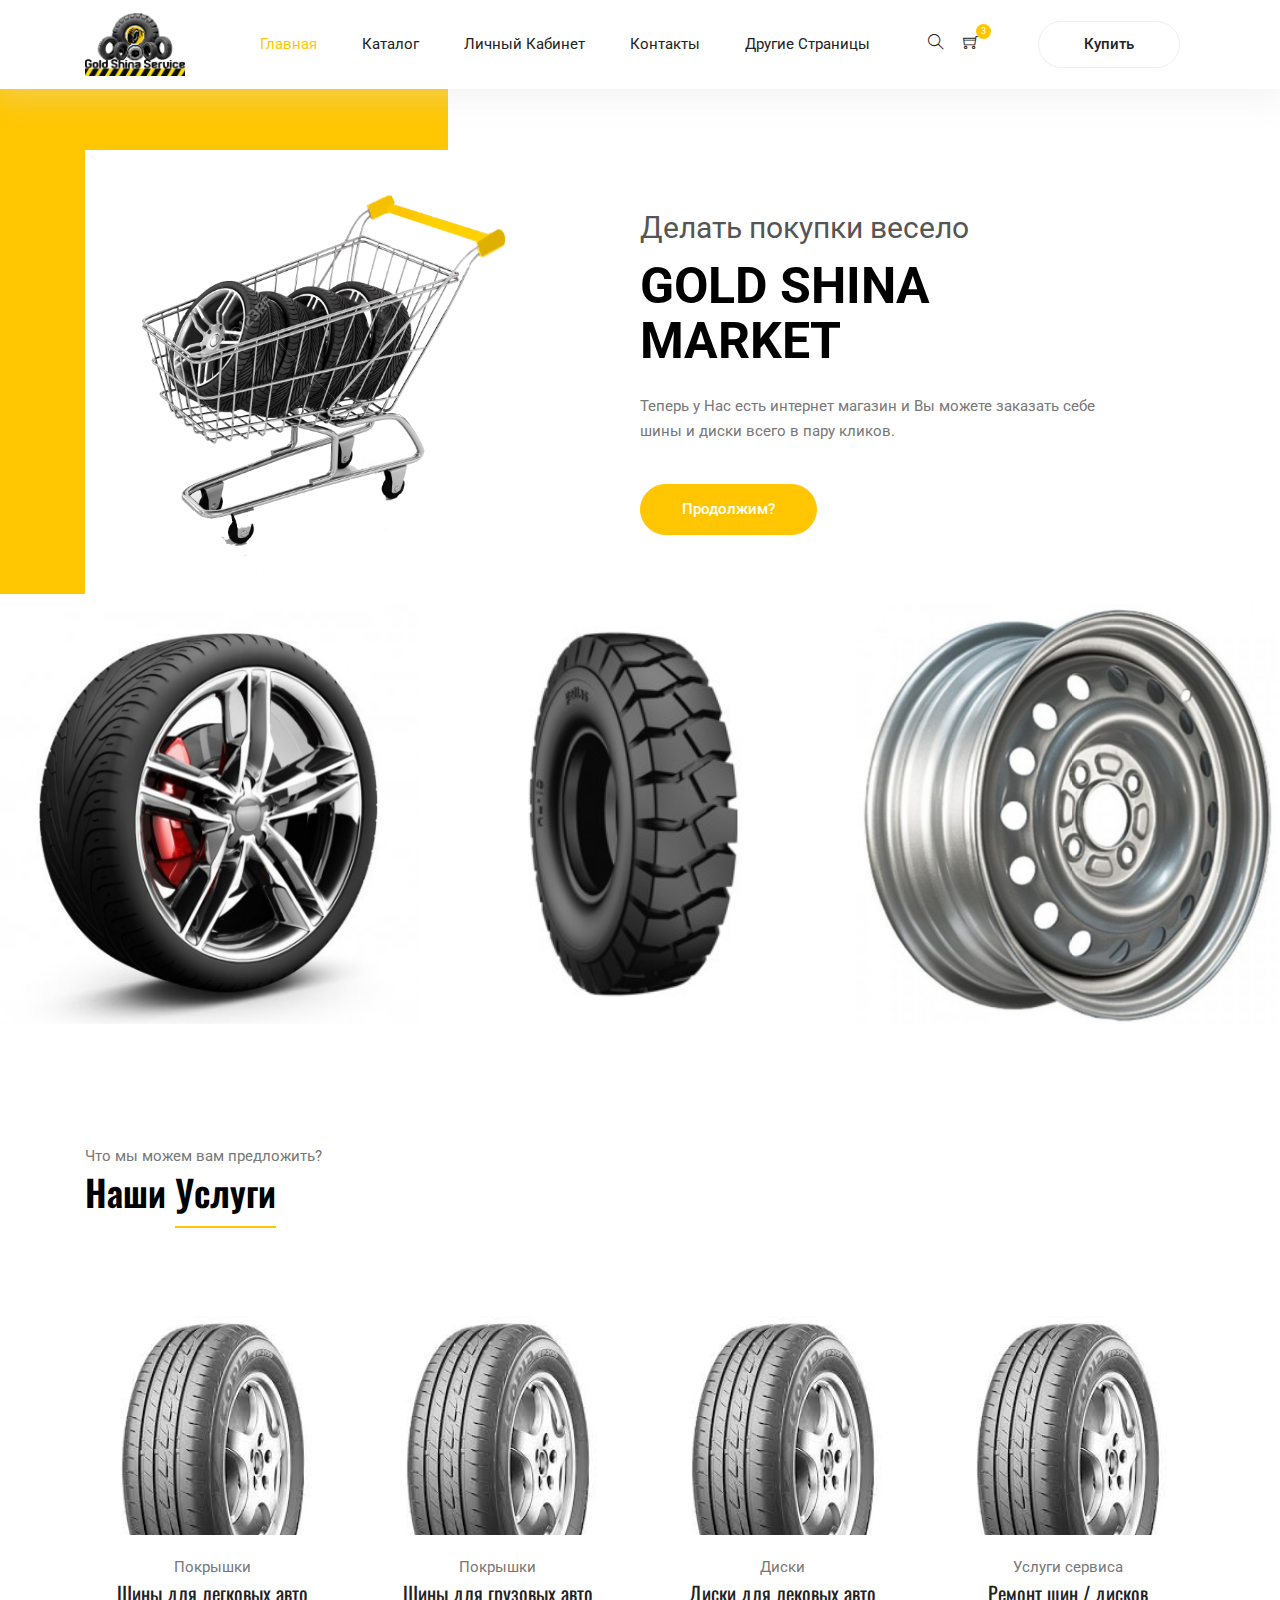
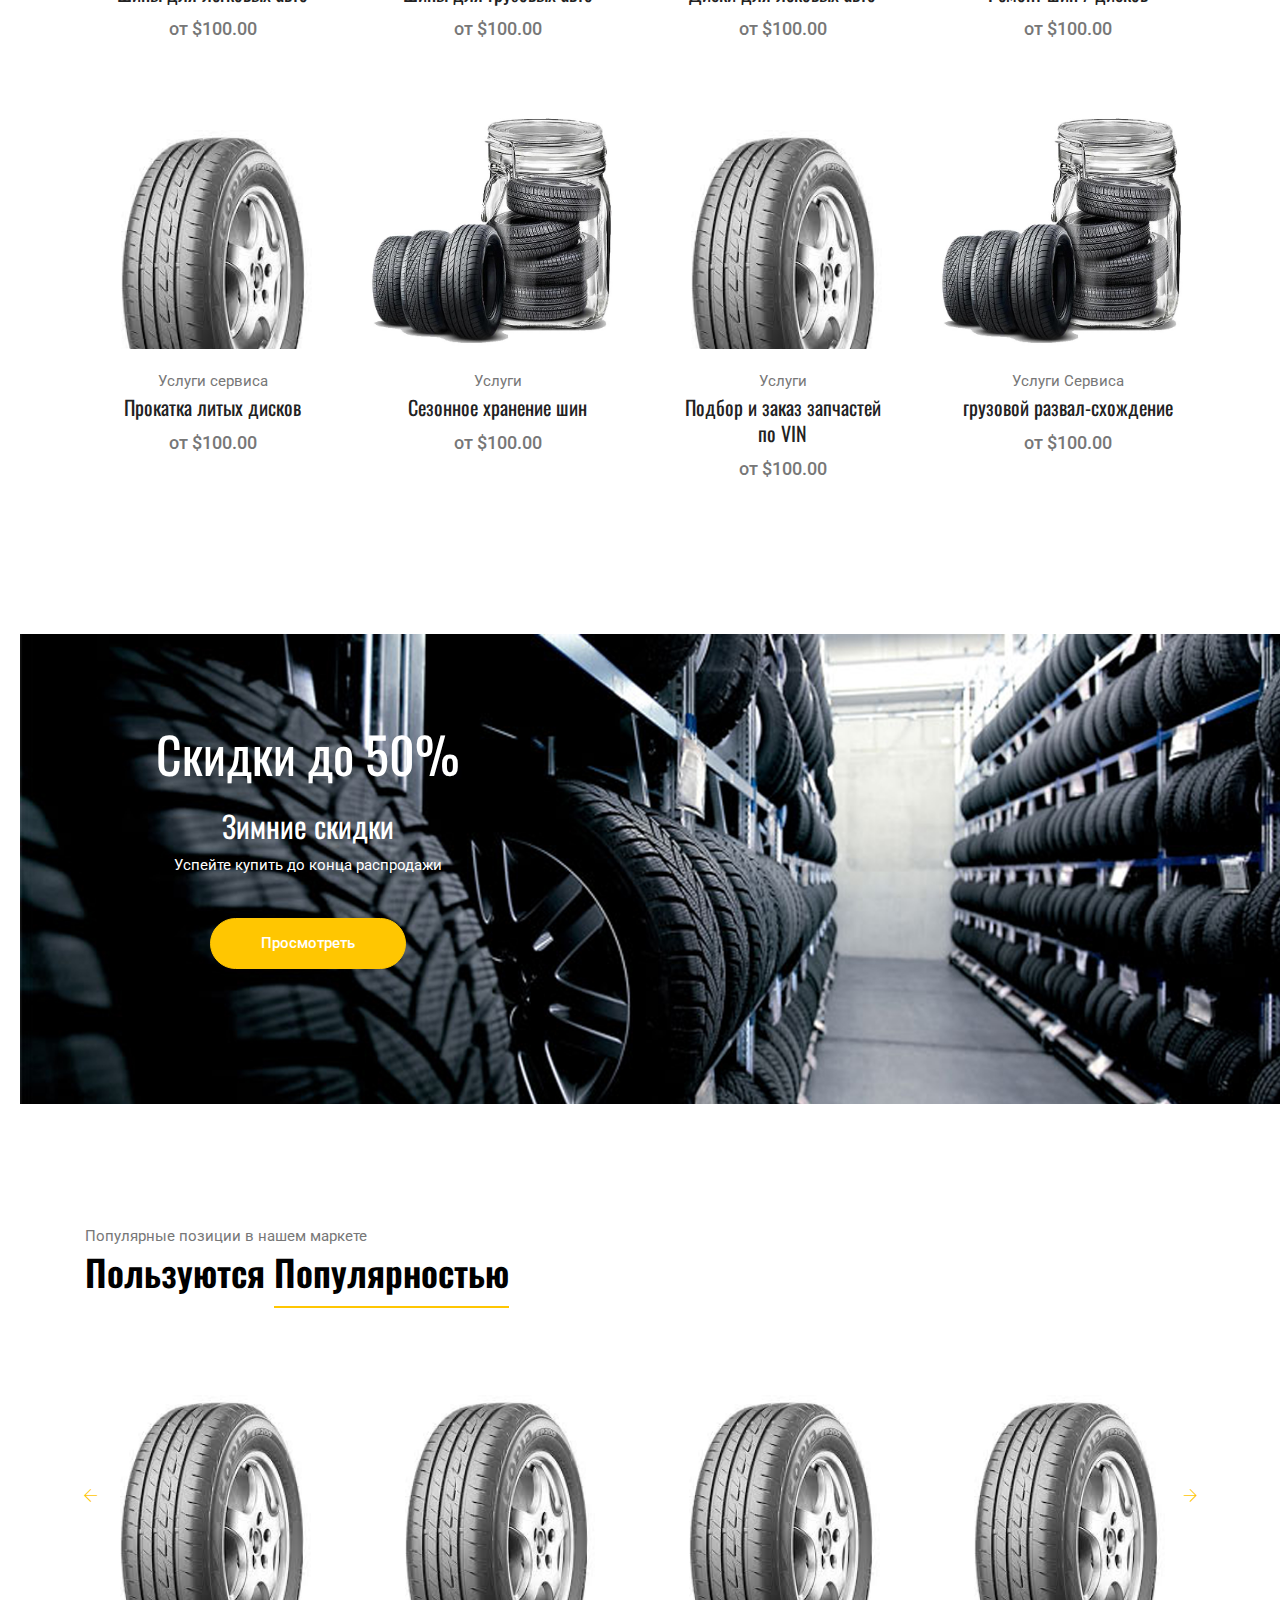
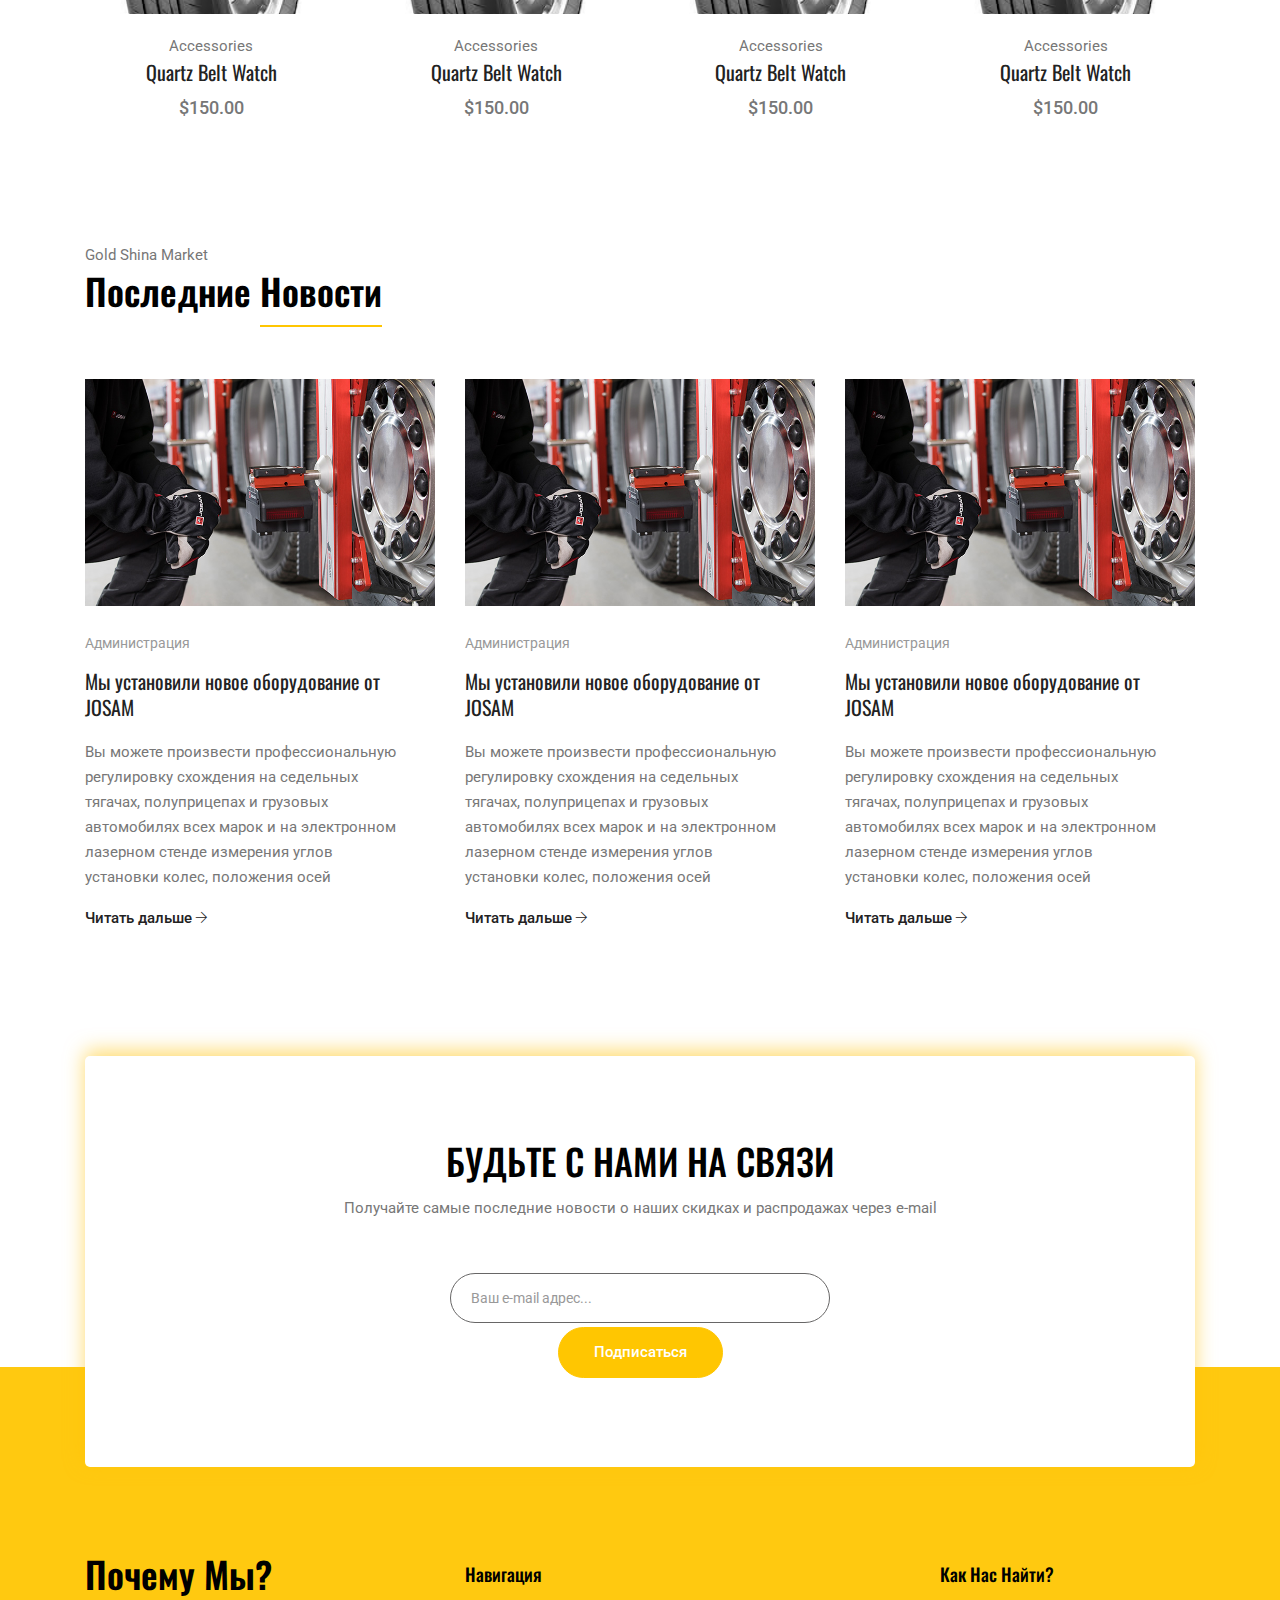
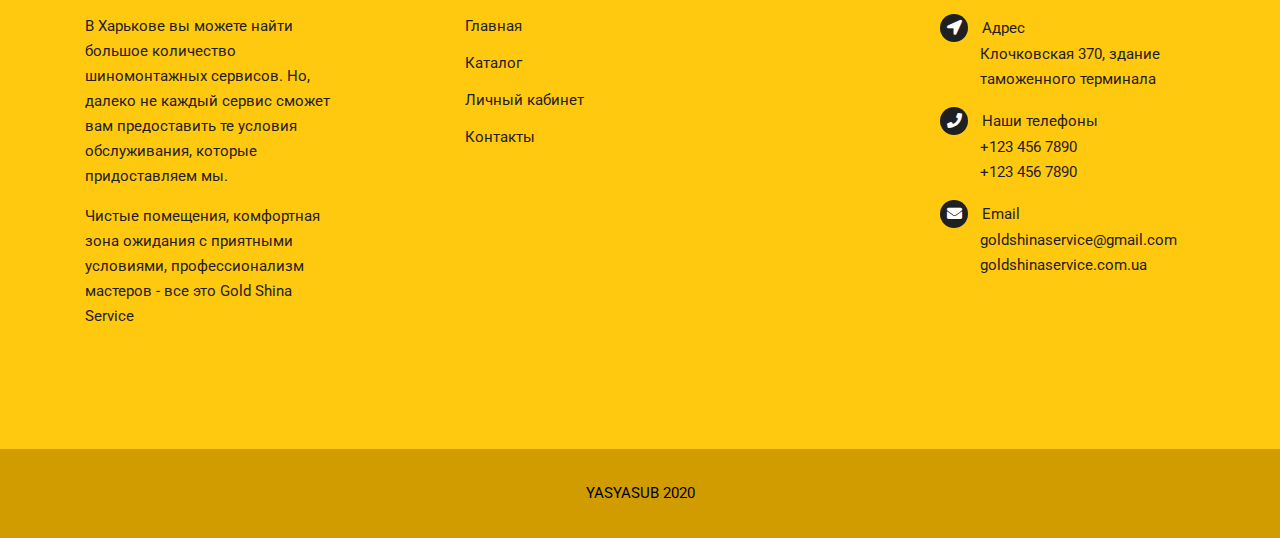
==== commit dd109d23: "header fix" ====
--- a/index.html
+++ b/index.html
@@ -4,7 +4,7 @@
   <meta charset="UTF-8">
   <meta name="viewport" content="width=device-width, initial-scale=1.0">
   <meta http-equiv="X-UA-Compatible" content="ie=edge">
-  <title>Gold Shina Shop - Главная</title>
+  <title>GSS - Главная</title>
 <!--	<link rel="icon" href="img/Fevicon.png" type="image/png">-->
   <link rel="stylesheet" href="vendors/bootstrap/bootstrap.min.css">
   <link rel="stylesheet" href="vendors/fontawesome/css/all.min.css">
@@ -32,18 +32,17 @@
             <ul class="nav navbar-nav menu_nav ml-auto mr-auto">
               <li class="nav-item active"><a class="nav-link" href="index.html">Главная</a></li>
               <li class="nav-item submenu dropdown">
-                <a href="#" class="nav-link dropdown-toggle" data-toggle="dropdown" role="button" aria-haspopup="true"
-                  aria-expanded="false">Каталог</a>
-                <ul class="dropdown-menu">
-                  <li class="nav-item"><a class="nav-link" href="category.html">Каталог</a></li>
-                  <li class="nav-item"><a class="nav-link" href="checkout.html">Что-то типо данных клиента</a></li>
-<!--                  <li class="nav-item"><a class="nav-link" href="confirmation.html">Детали заказа</a></li>-->
-                  <li class="nav-item"><a class="nav-link" href="cart.html">Корзина</a></li>
-                </ul>
+                <a href="category.html" class="nav-link">Каталог</a>
+<!--                <ul class="dropdown-menu">-->
+<!--                  <li class="nav-item"><a class="nav-link" href="category.html">Каталог</a></li>-->
+<!--&lt;!&ndash;                  <li class="nav-item"><a class="nav-link" href="checkout.html">Что-то типо данных клиента</a></li>&ndash;&gt;-->
+<!--&lt;!&ndash;                  <li class="nav-item"><a class="nav-link" href="confirmation.html">Детали заказа</a></li>&ndash;&gt;-->
+<!--                  <li class="nav-item"><a class="nav-link" href="cart.html">Корзина</a></li>-->
+<!--                </ul>-->
 							</li>
 <!--              <li class="nav-item submenu dropdown">-->
 <!--                <a href="#" class="nav-link dropdown-toggle" data-toggle="dropdown" role="button" aria-haspopup="true"-->
-<!--                  aria-expanded="false">Blog</a>-->
+<!--                  aria-expanded="false">Блог</a>-->
 <!--                <ul class="dropdown-menu">-->
 <!--                  <li class="nav-item"><a class="nav-link" href="blog.html">Blog</a></li>-->
 <!--                  <li class="nav-item"><a class="nav-link" href="single-blog.html">Blog Details</a></li>-->
@@ -59,8 +58,15 @@
                 </ul>
               </li>
               <li class="nav-item"><a class="nav-link" href="contact.html">Контакты</a></li>
+              <li class="nav-item submenu dropdown">
+                  <a href="#" class="nav-link">Другие страницы</a>
+                                <ul class="dropdown-menu">
+                                  <li class="nav-item"><a class="nav-link" href="checkout.html">Оформление заказа</a></li>
+                                  <li class="nav-item"><a class="nav-link" href="confirmation.html">Подтверждение заказа</a></li>
+                                  <li class="nav-item"><a class="nav-link" href="cart.html">Корзина</a></li>
+                                </ul>
+              </li>
             </ul>
-
             <ul class="nav-shop">
               <li class="nav-item"><button><i class="ti-search"></i></button></li>
               <li class="nav-item"><button><i class="ti-shopping-cart"></i><span class="nav-shop__circle">3</span></button> </li>
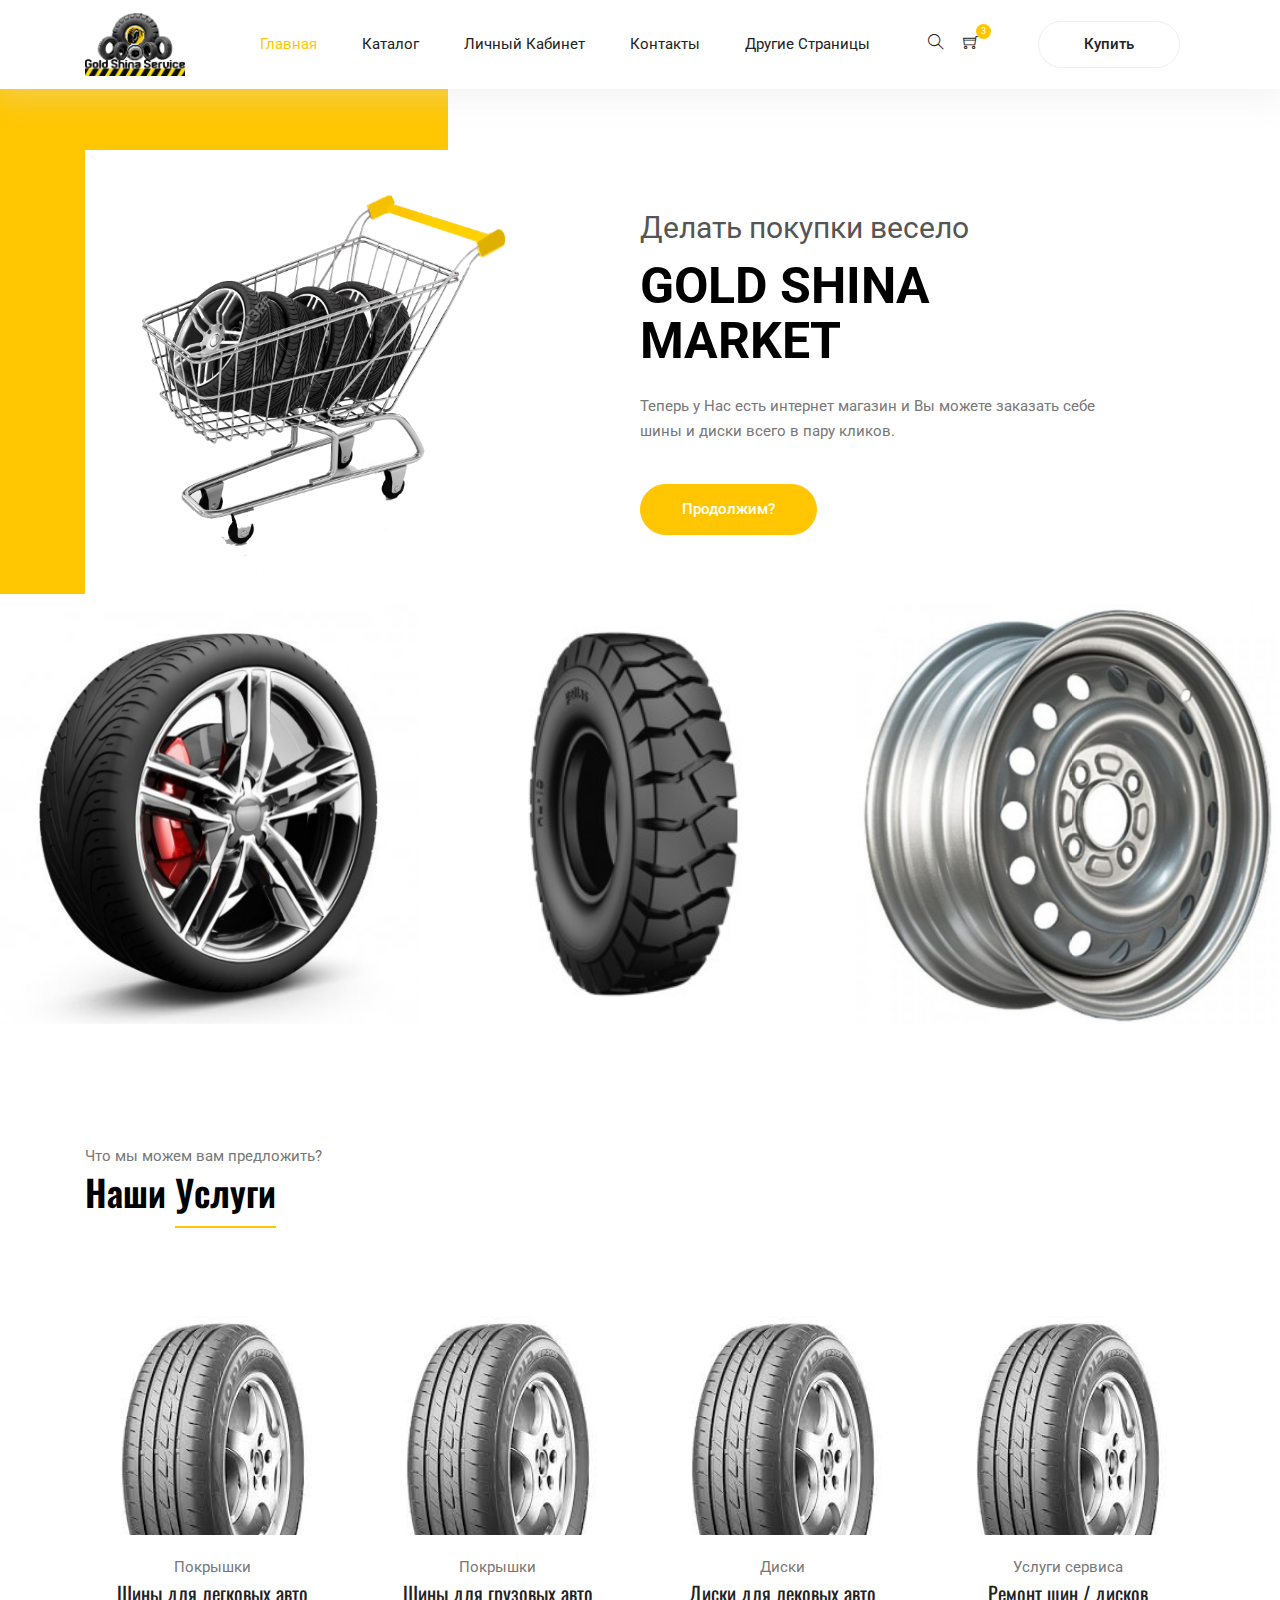
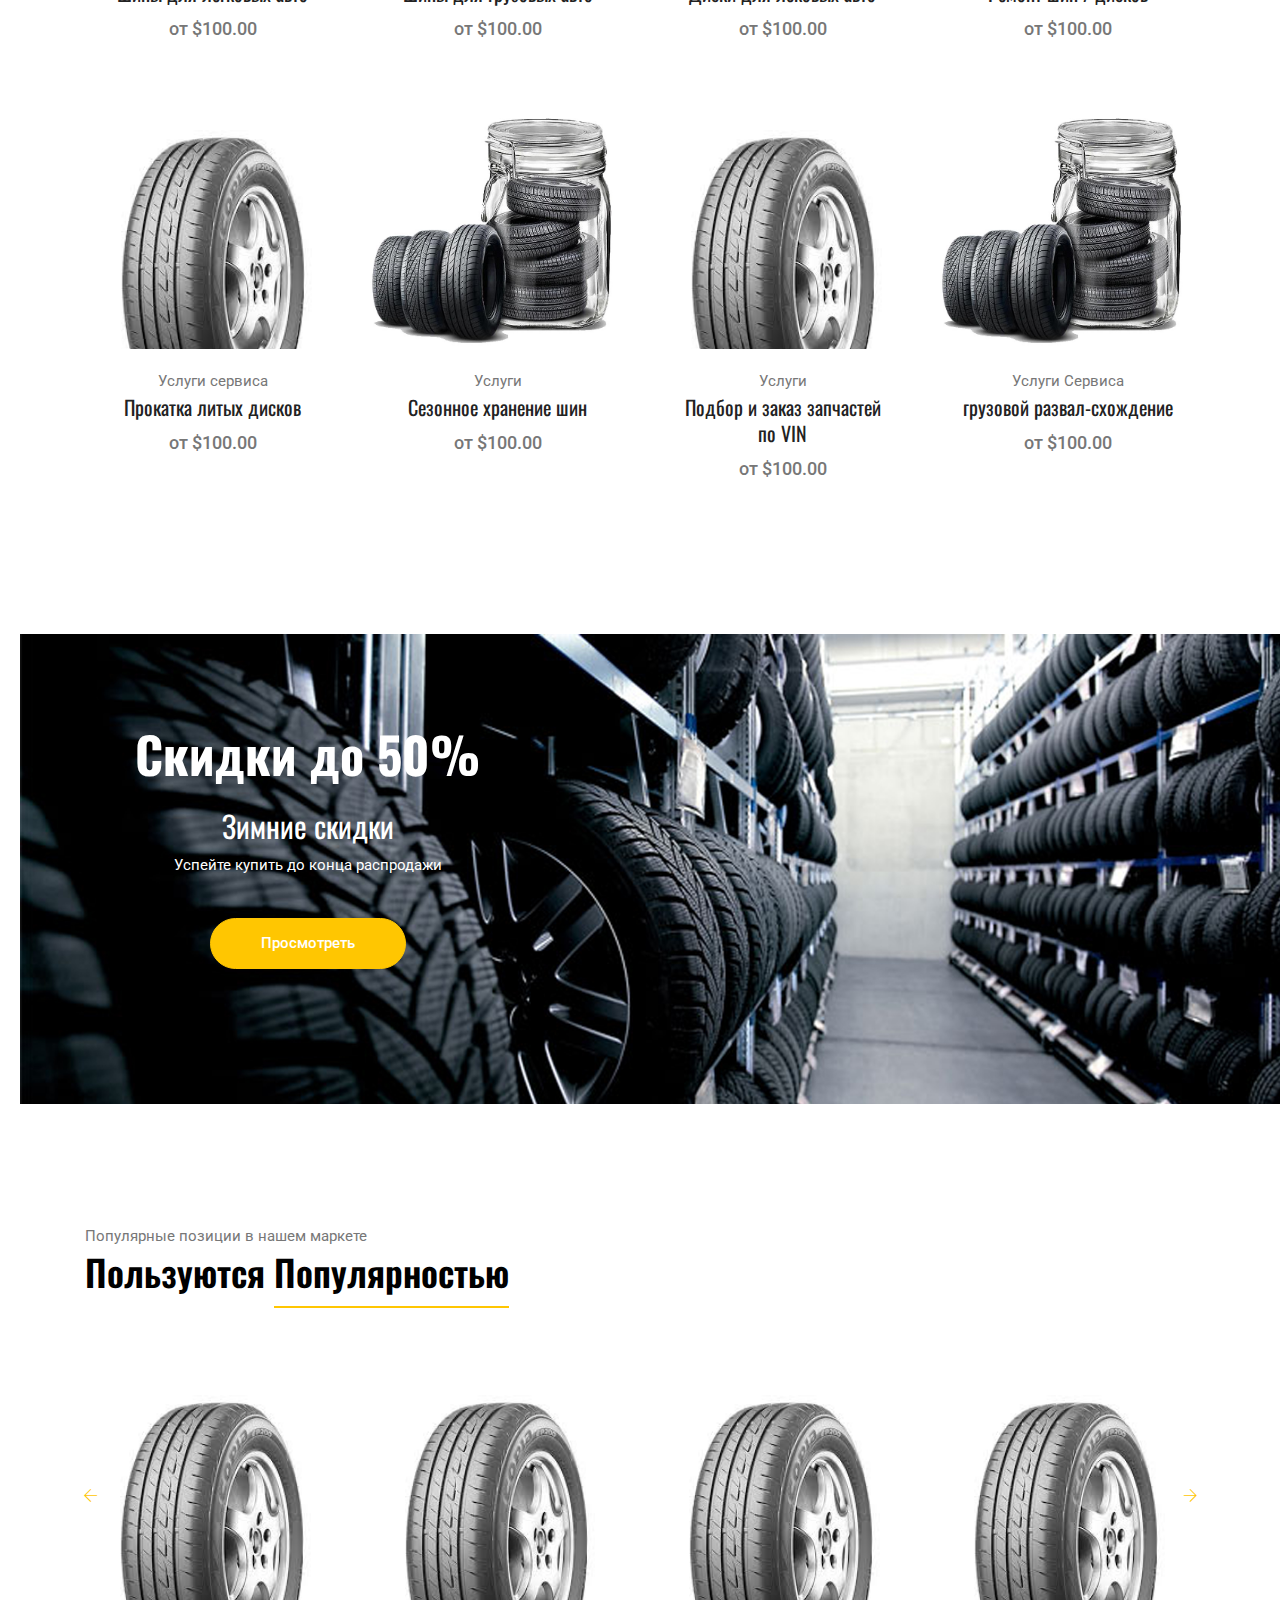
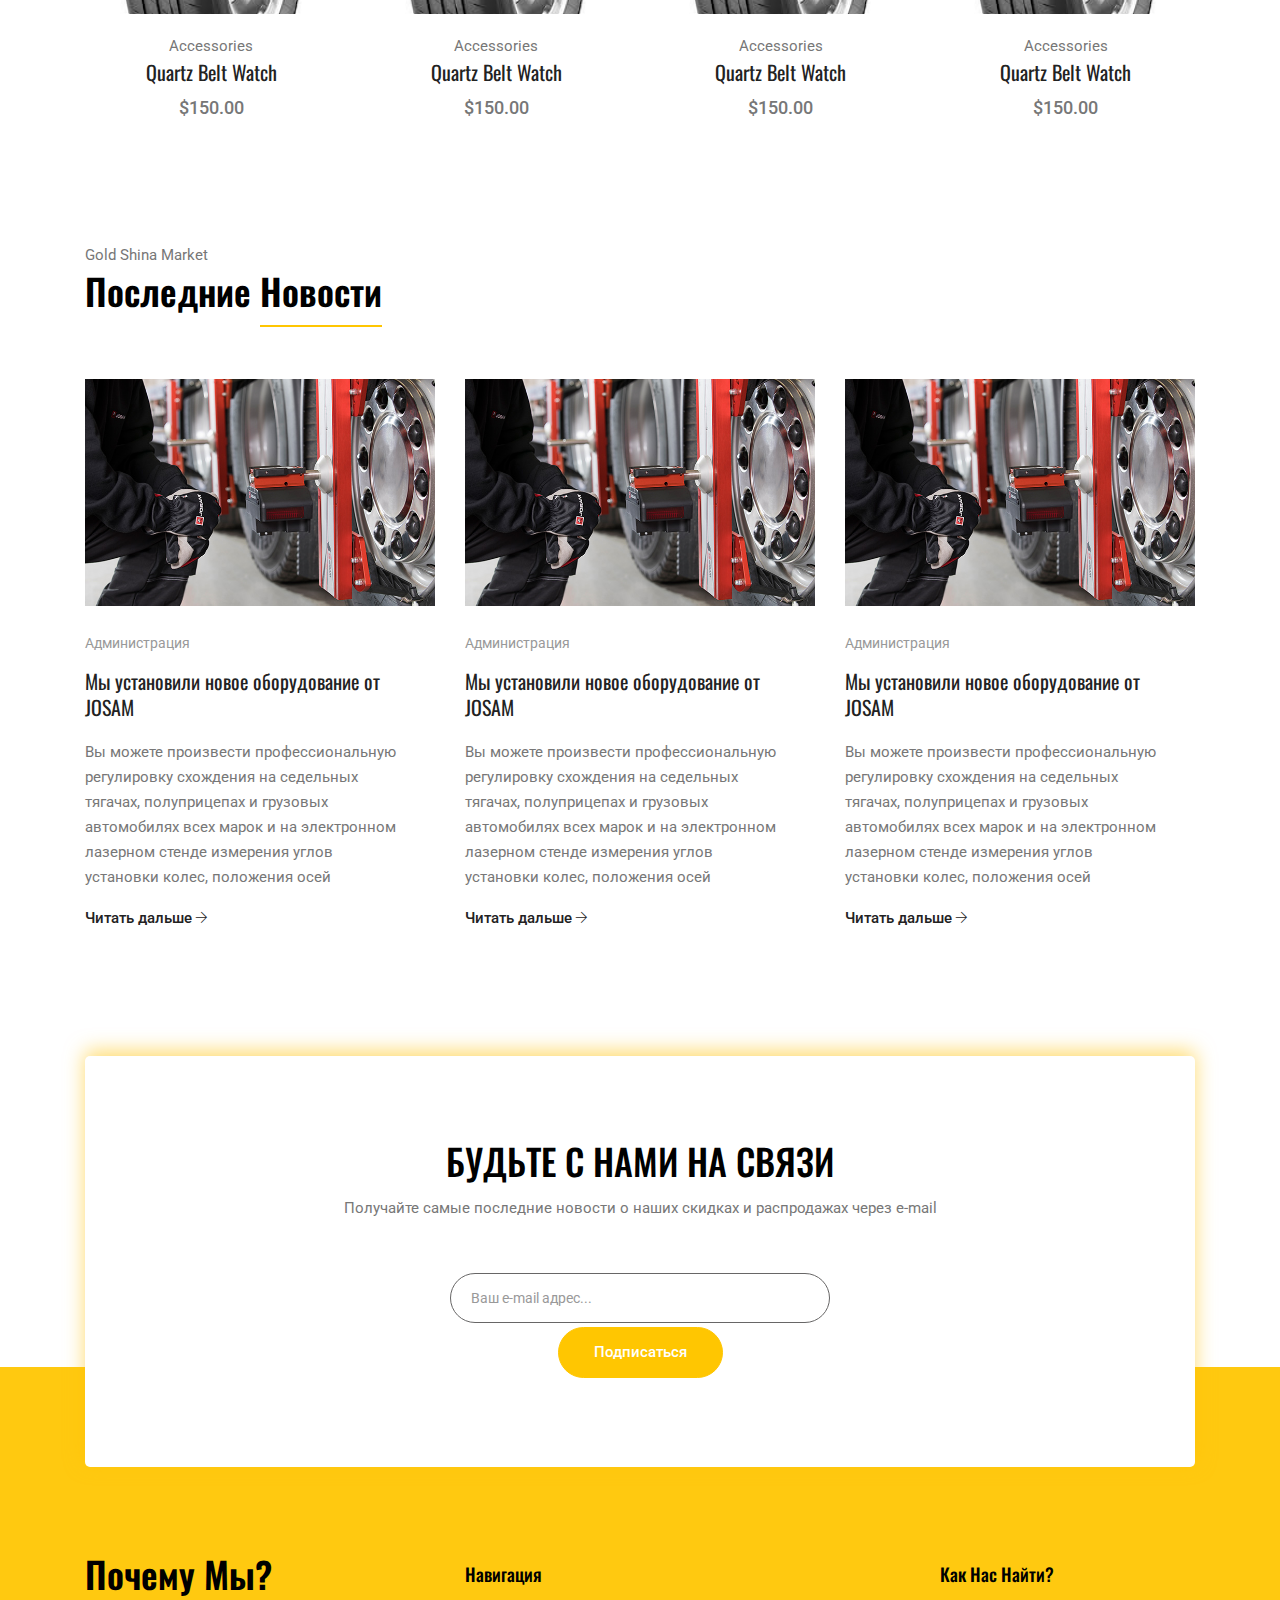
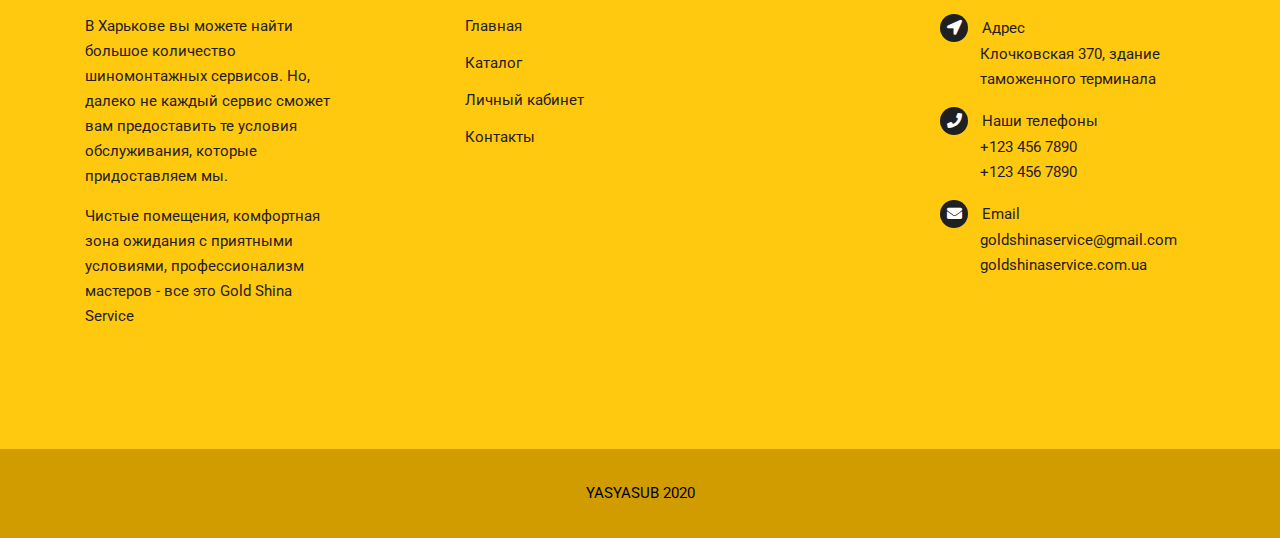
==== commit 90d12162: "mobile version fixing..." ====
--- a/index.html
+++ b/index.html
@@ -288,7 +288,8 @@
         <div class="row">
           <div class="col-xl-5">
             <div class="offer__content text-center">
-              <h3>Скидки до 50%</h3>
+              <h3 style="    color: #ffffff;
+    font-weight: bold;">Скидки до 50%</h3>
               <h4>Зимние скидки</h4>
               <p>Успейте купить до конца распродажи</p>
               <a class="button button--active mt-3 mt-xl-4" href="#">Просмотреть</a>
--- a/css/style.css
+++ b/css/style.css
@@ -538,7 +538,7 @@
     }
     .header_area .navbar-collapse {
         max-height: 340px;
-        overflow-y: scroll
+        /*overflow-y: scroll*/
     }
     .header_area .navbar .nav .nav-item.submenu ul .nav-item .nav-link {
         padding: 0px 15px
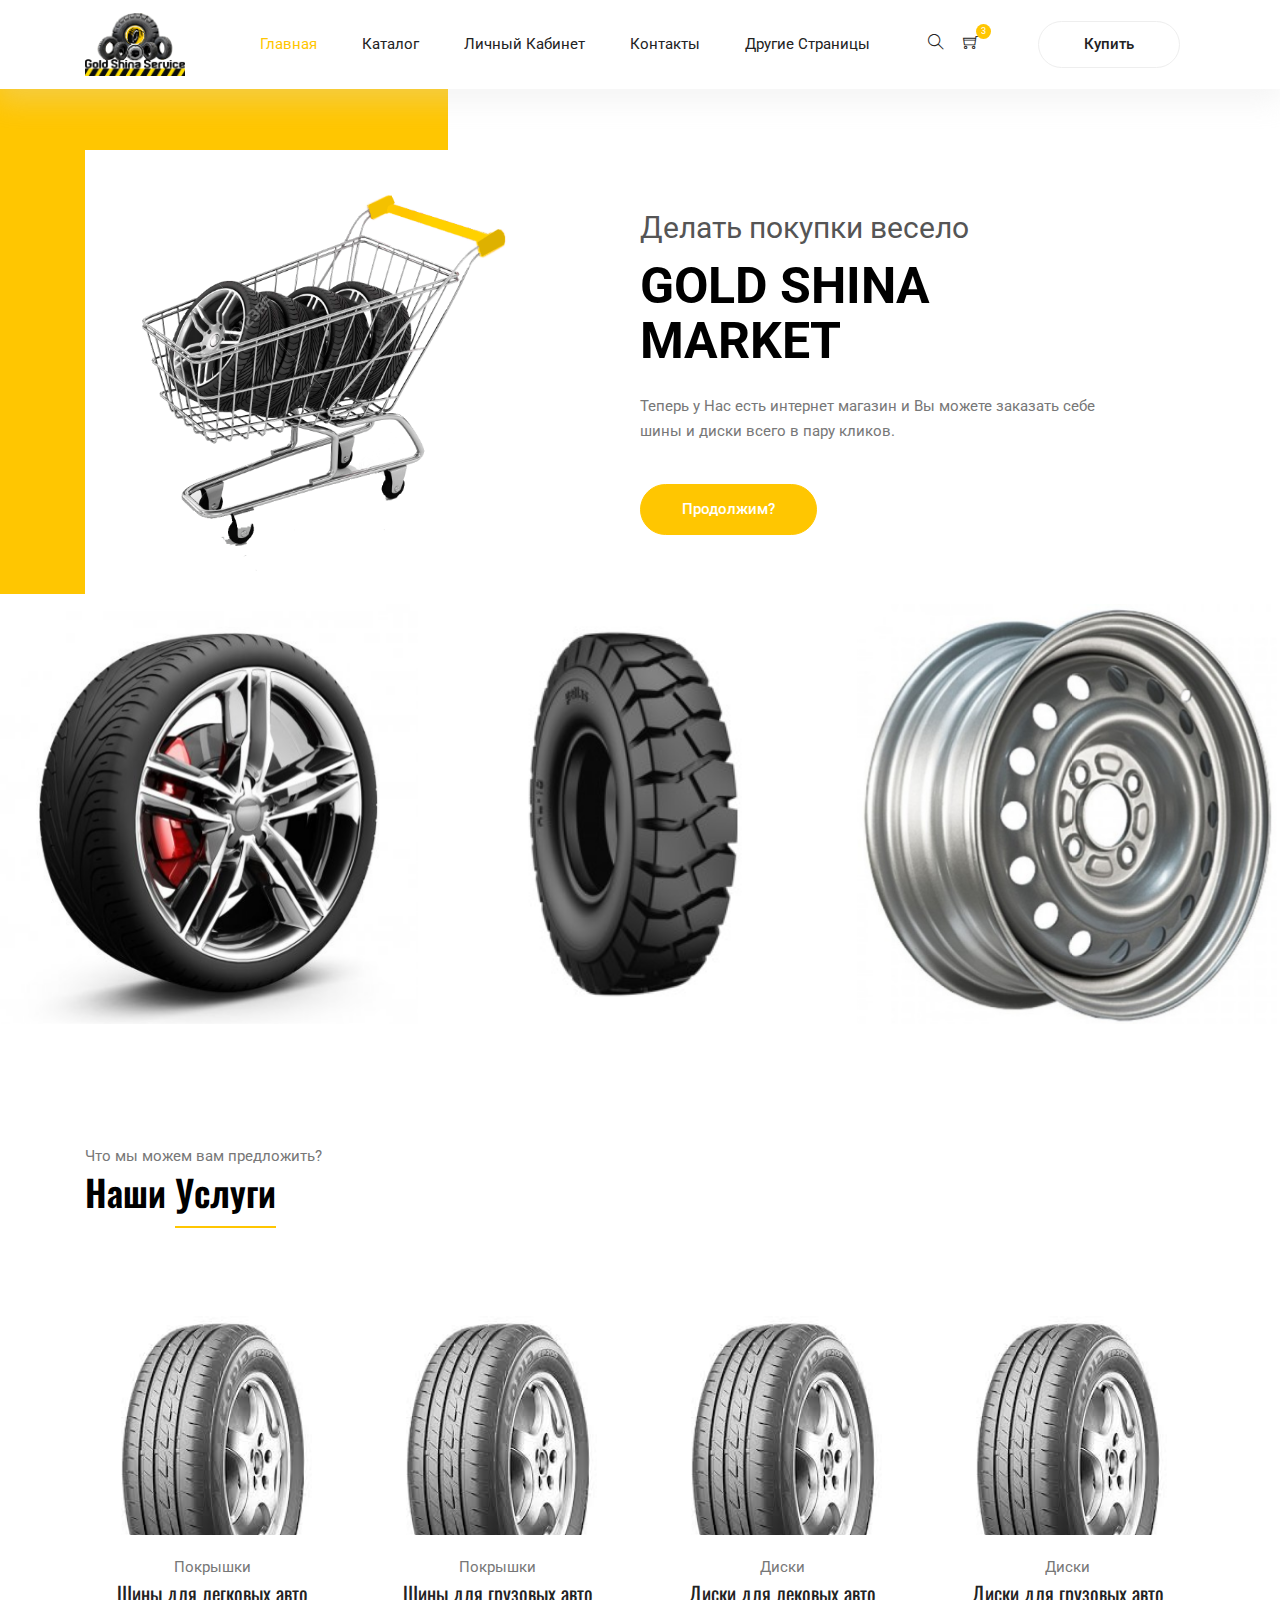
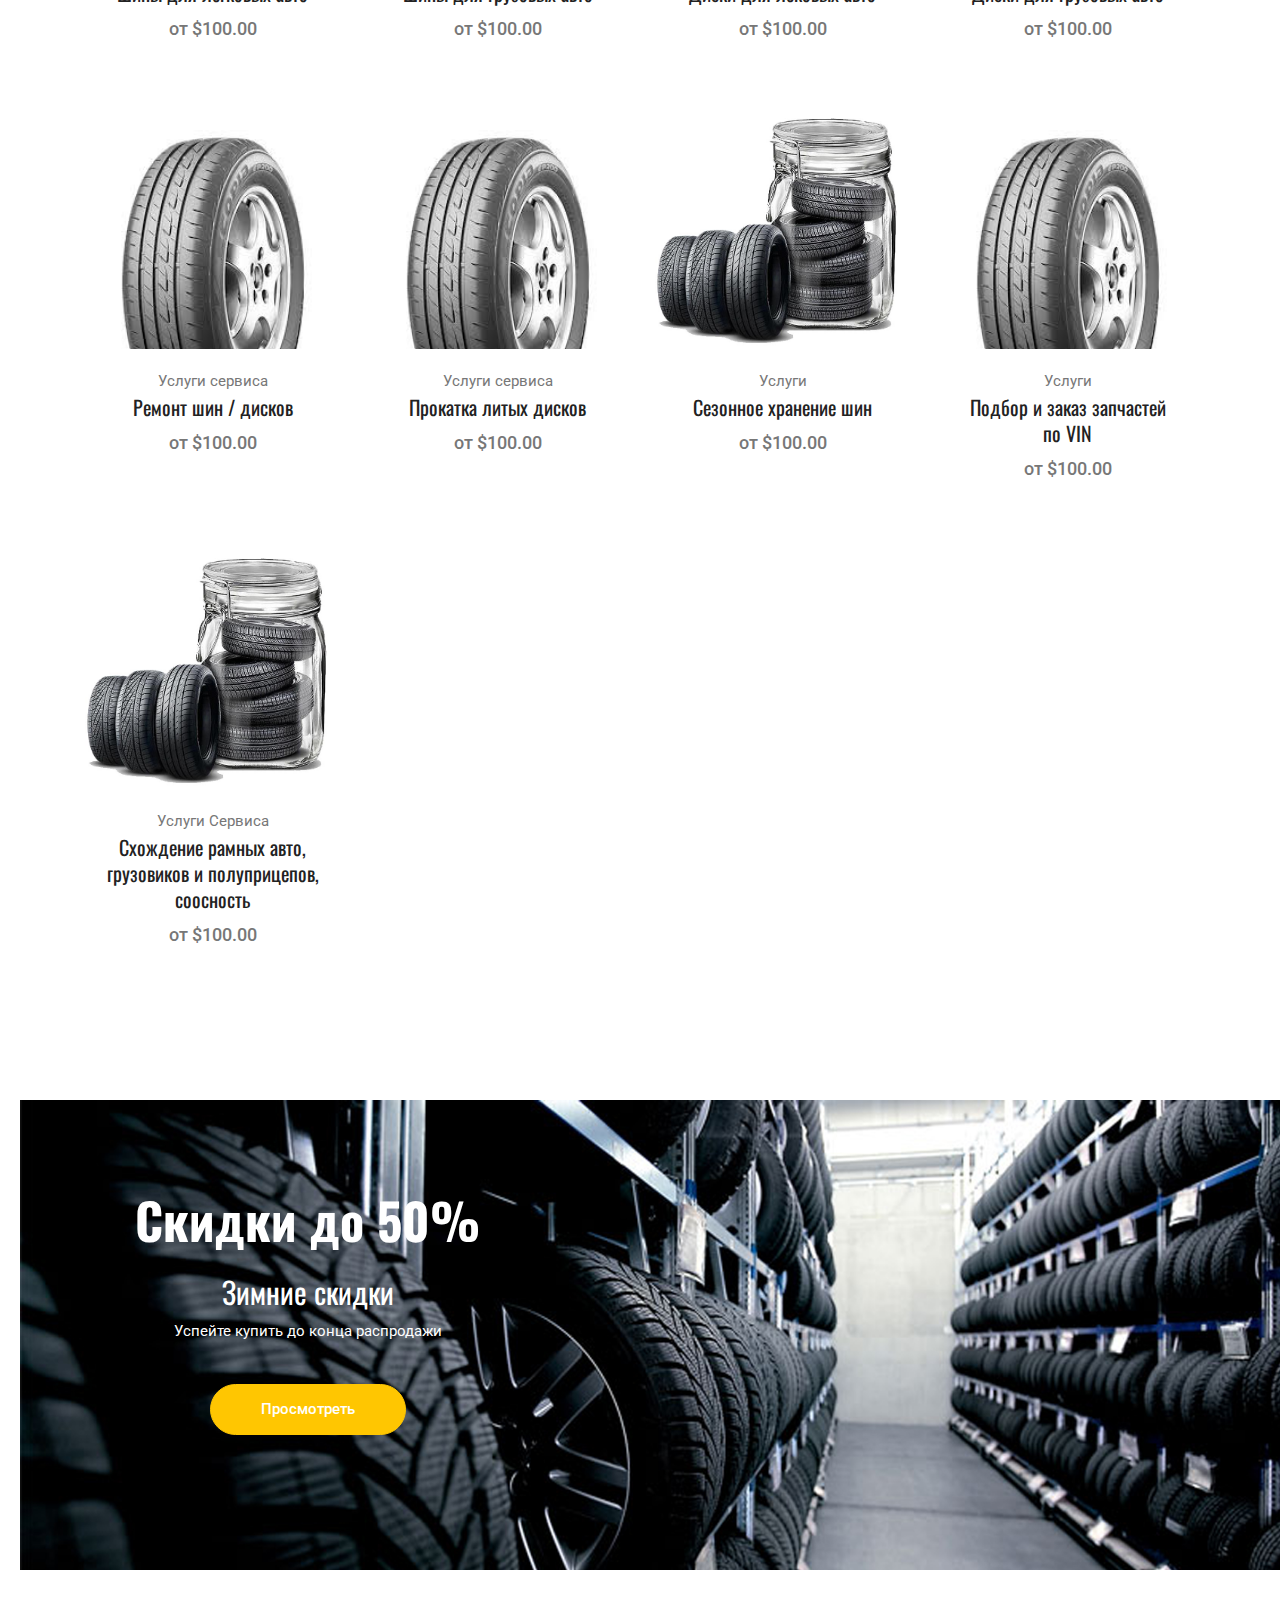
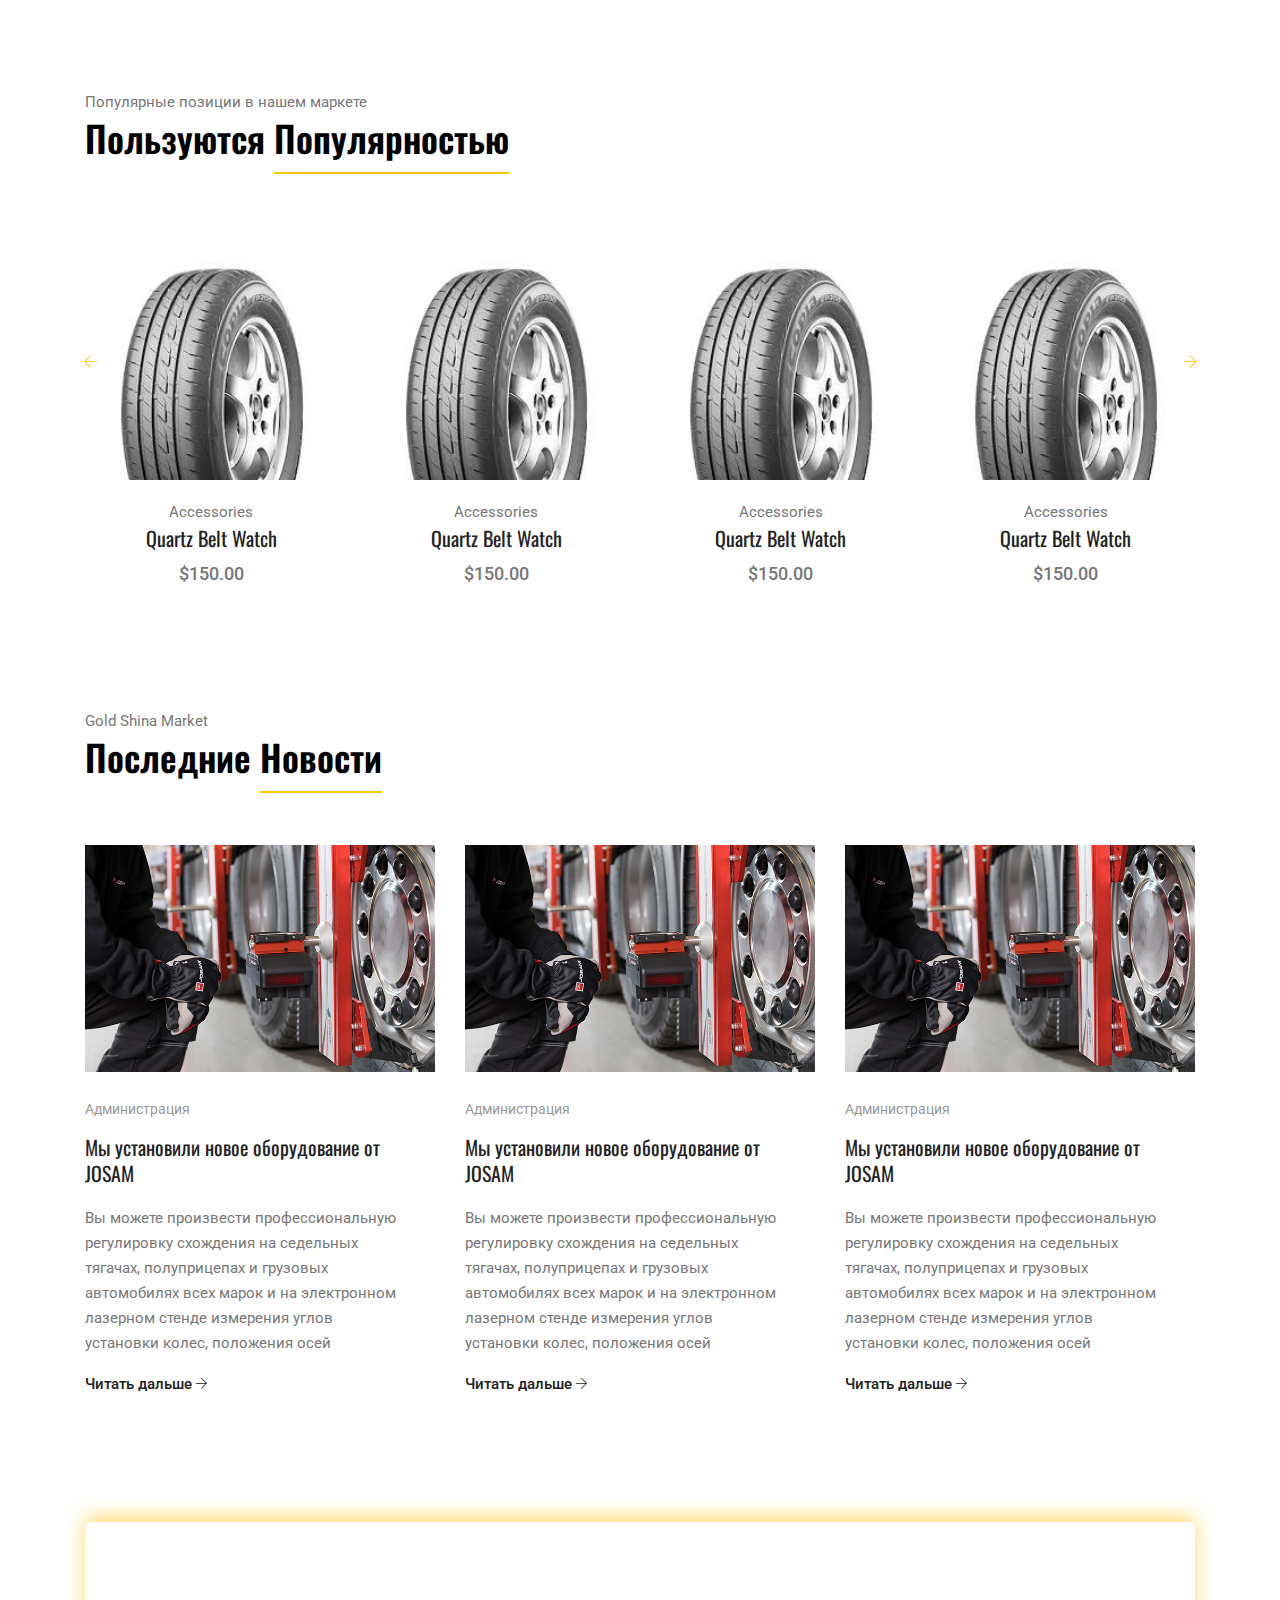
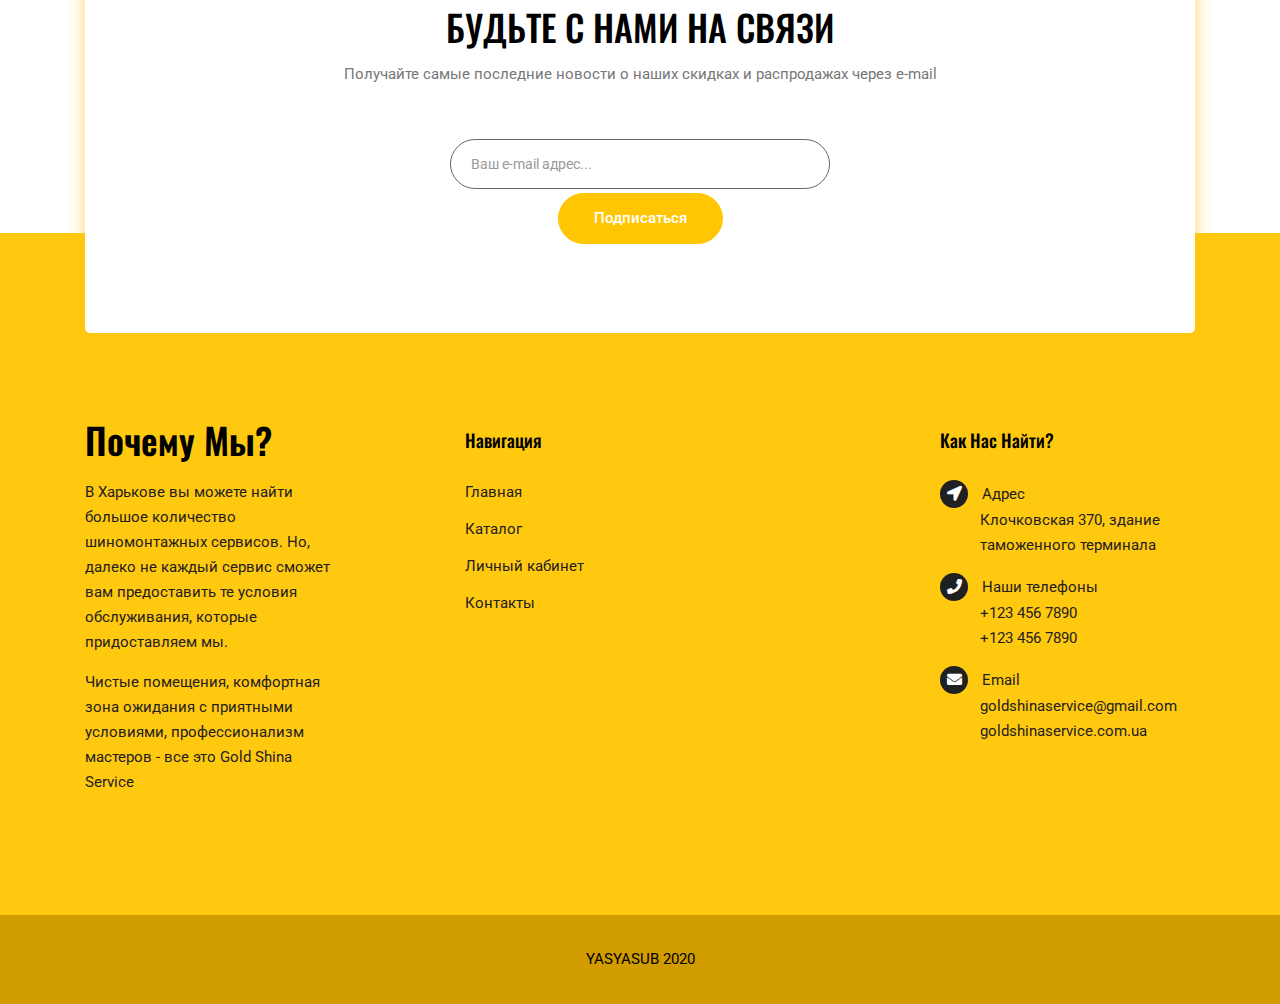
==== commit 6662ba1c: "adding new category" ====
--- a/index.html
+++ b/index.html
@@ -59,11 +59,13 @@
               </li>
               <li class="nav-item"><a class="nav-link" href="contact.html">Контакты</a></li>
               <li class="nav-item submenu dropdown">
-                  <a href="#" class="nav-link">Другие страницы</a>
+                  <a href="#" class="nav-link dropdown-toggle" data-toggle="dropdown" role="button" aria-haspopup="true"
+                     aria-expanded="false">Другие страницы</a>
                                 <ul class="dropdown-menu">
                                   <li class="nav-item"><a class="nav-link" href="checkout.html">Оформление заказа</a></li>
                                   <li class="nav-item"><a class="nav-link" href="confirmation.html">Подтверждение заказа</a></li>
                                   <li class="nav-item"><a class="nav-link" href="cart.html">Корзина</a></li>
+                                  <li class="nav-item"><a class="nav-link" href="single-product.html">Просмотр товара</a></li>
                                 </ul>
               </li>
             </ul>
@@ -190,6 +192,23 @@
             </div>
           </div>
         </div>
+            <div class="col-md-6 col-lg-4 col-xl-3">
+                <div class="card text-center card-product">
+                    <div class="card-product__img">
+                        <img class="card-img" src="img/product/product1.png" alt="">
+                        <ul class="card-product__imgOverlay">
+                            <li><button><i class="ti-search"></i></button></li>
+                            <li><button><i class="ti-shopping-cart"></i></button></li>
+                            <li><button><i class="ti-heart"></i></button></li>
+                        </ul>
+                    </div>
+                    <div class="card-body">
+                        <p>Диски</p>
+                        <h4 class="card-product__title"><a href="single-product.html">Диски для грузовых авто</a></h4>
+                        <p class="card-product__price">от $100.00</p>
+                    </div>
+                </div>
+            </div>
         <div class="col-md-6 col-lg-4 col-xl-3">
           <div class="card text-center card-product">
             <div class="card-product__img">
@@ -270,7 +289,7 @@
                     </div>
                     <div class="card-body">
                         <p>Услуги Сервиса</p>
-                        <h4 class="card-product__title"><a href="single-product.html">грузовой развал-схождение</a></h4>
+                        <h4 class="card-product__title"><a href="single-product.html">Схождение рамных авто, грузовиков и полуприцепов, соосность</a></h4>
                         <p class="card-product__price">от $100.00</p>
                     </div>
                 </div>
--- a/css/style.css
+++ b/css/style.css
@@ -1,11 +1,16 @@
 @import url("https://fonts.googleapis.com/css?family=Oswald:400,500,600");
 @import url("https://fonts.googleapis.com/css?family=Roboto:400,500");
+
+html{
+    overflow: scroll !important;
+}
 body {
     color: #777;
     font-family: "Roboto", sans-serif;
     font-size: 15px;
     font-weight: 400;
-    line-height: 1.667
+    line-height: 1.667;
+    overflow-y: scroll !important;
 }
 
 ul {
@@ -537,8 +542,9 @@
         margin-left: 0px
     }
     .header_area .navbar-collapse {
-        max-height: 340px;
-        /*overflow-y: scroll*/
+        /*max-height: 340px;*/
+        height: auto;
+        /*overflow-y: scroll;*/
     }
     .header_area .navbar .nav .nav-item.submenu ul .nav-item .nav-link {
         padding: 0px 15px
@@ -683,7 +689,7 @@
 
 @media (max-width: 480px) {
     .header_area .navbar-collapse {
-        max-height: 250px
+height: auto
     }
     .home_banner_area .banner_inner .banner_content {
         margin-top: 0px
